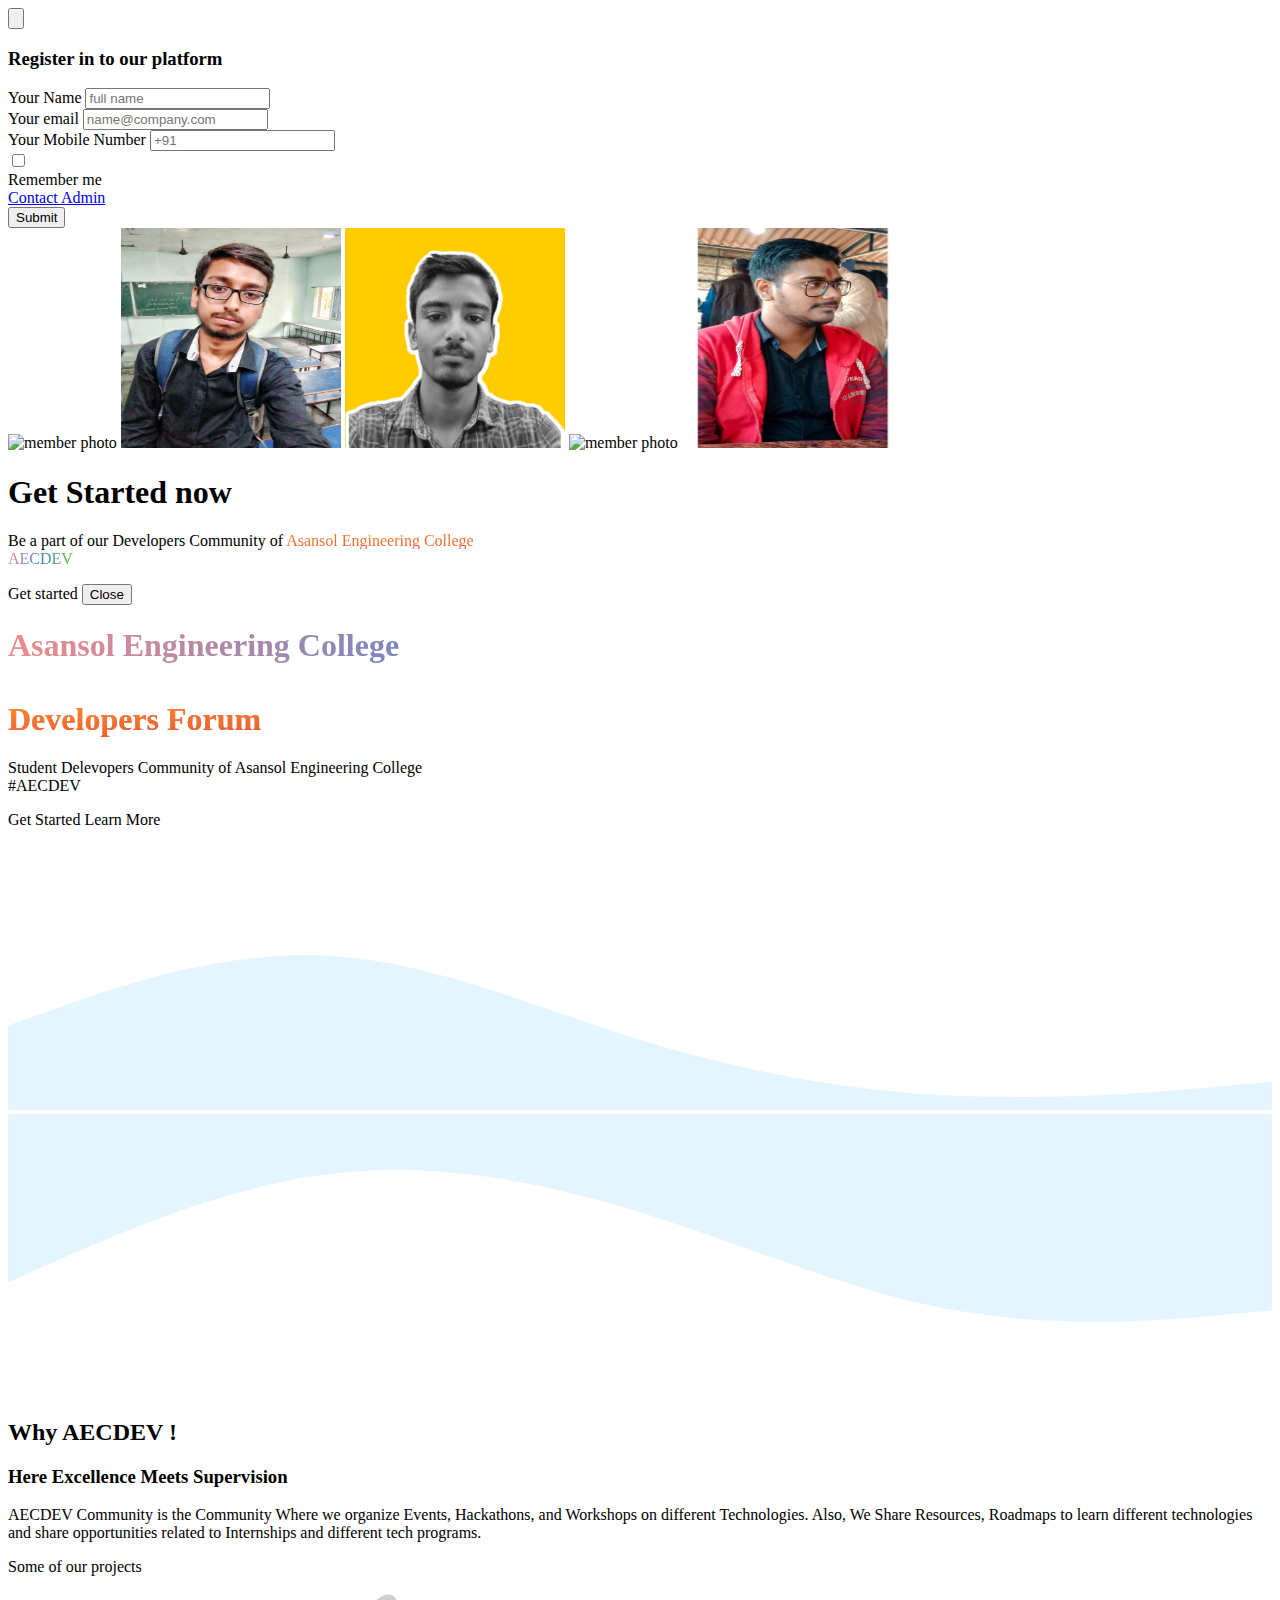
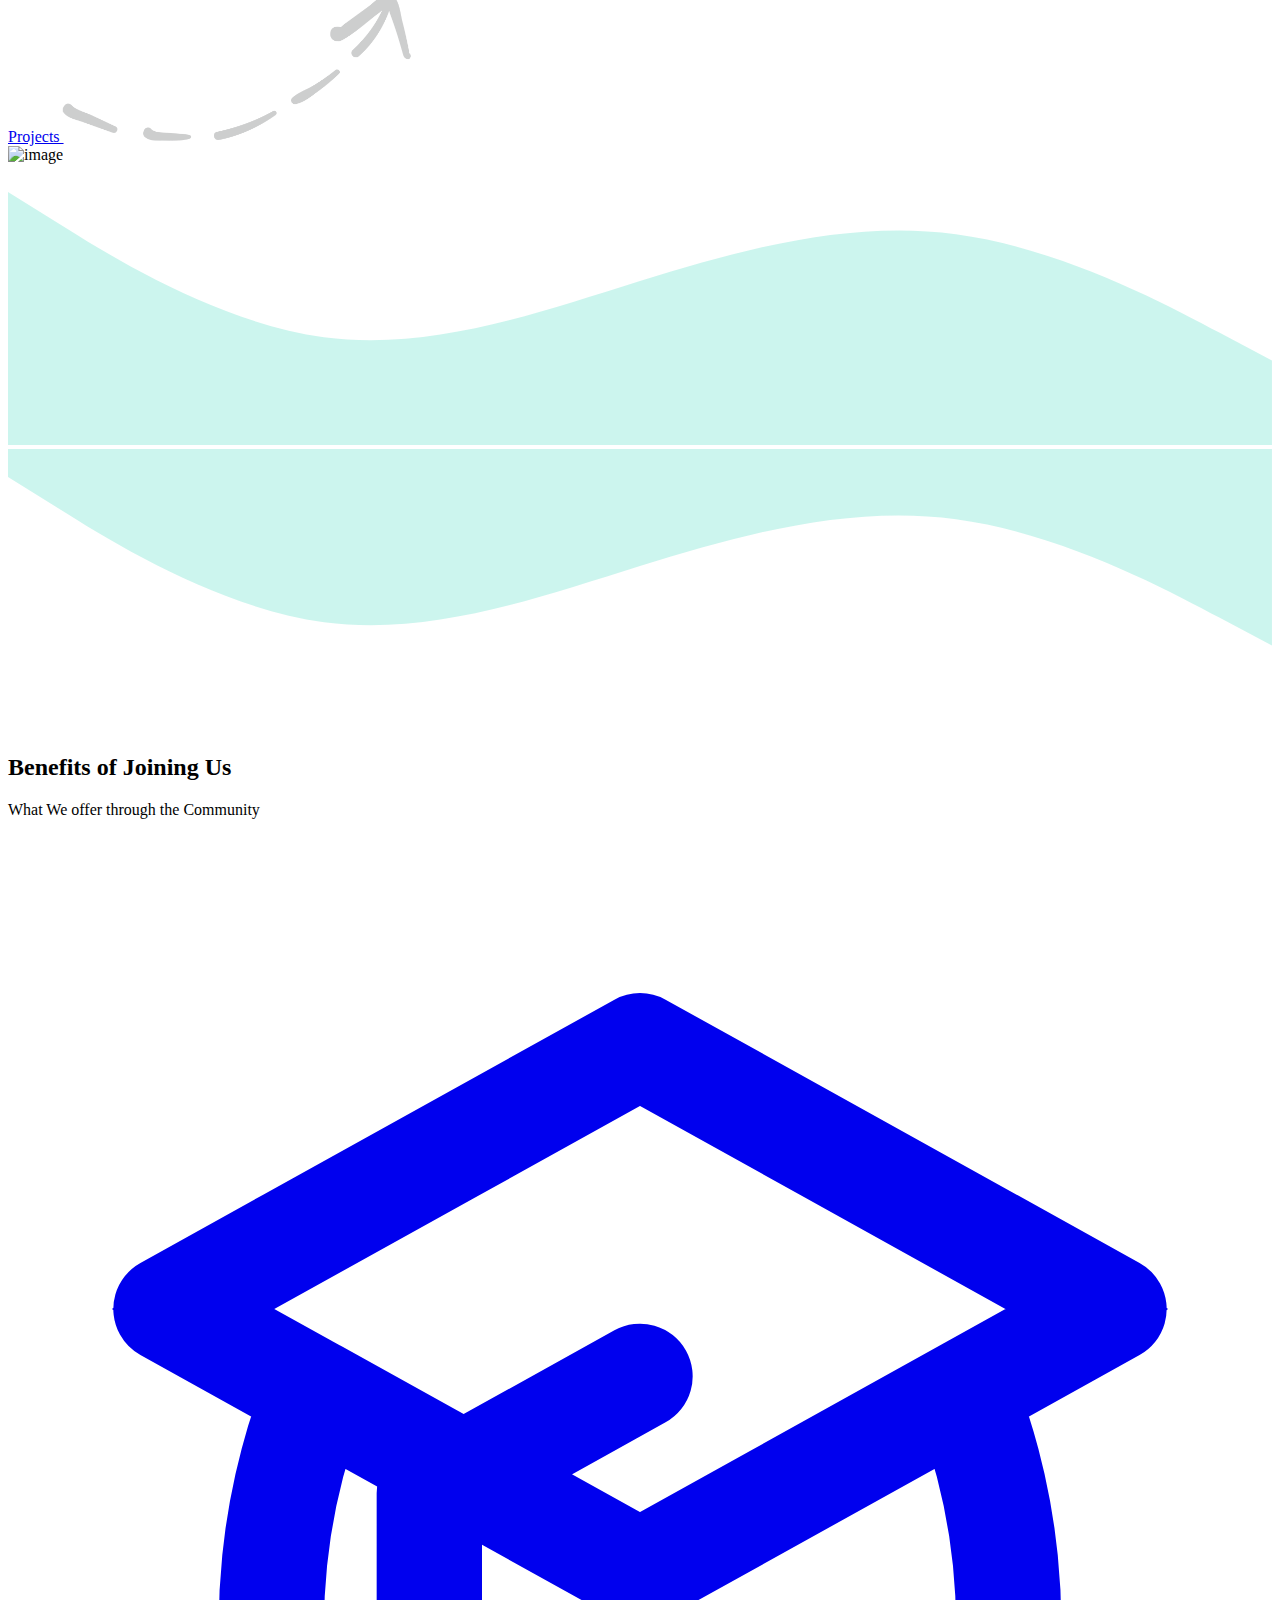
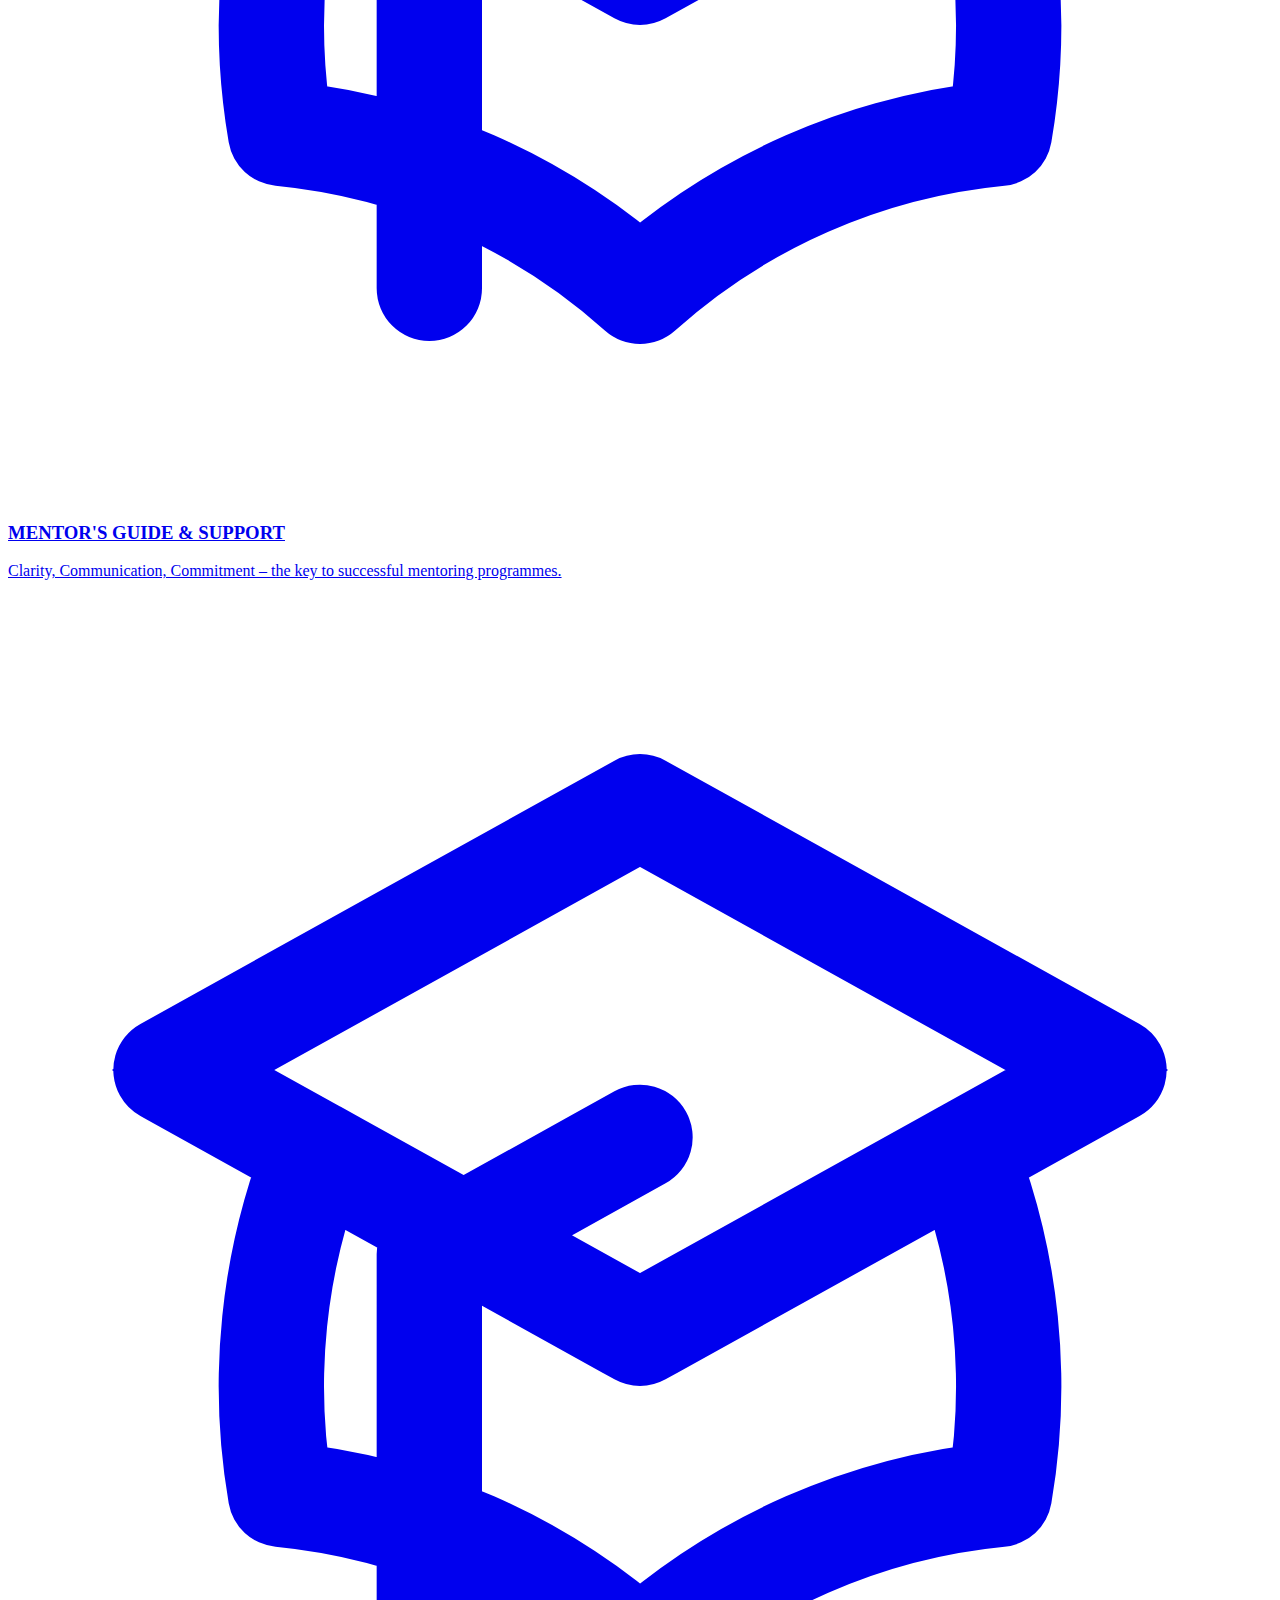
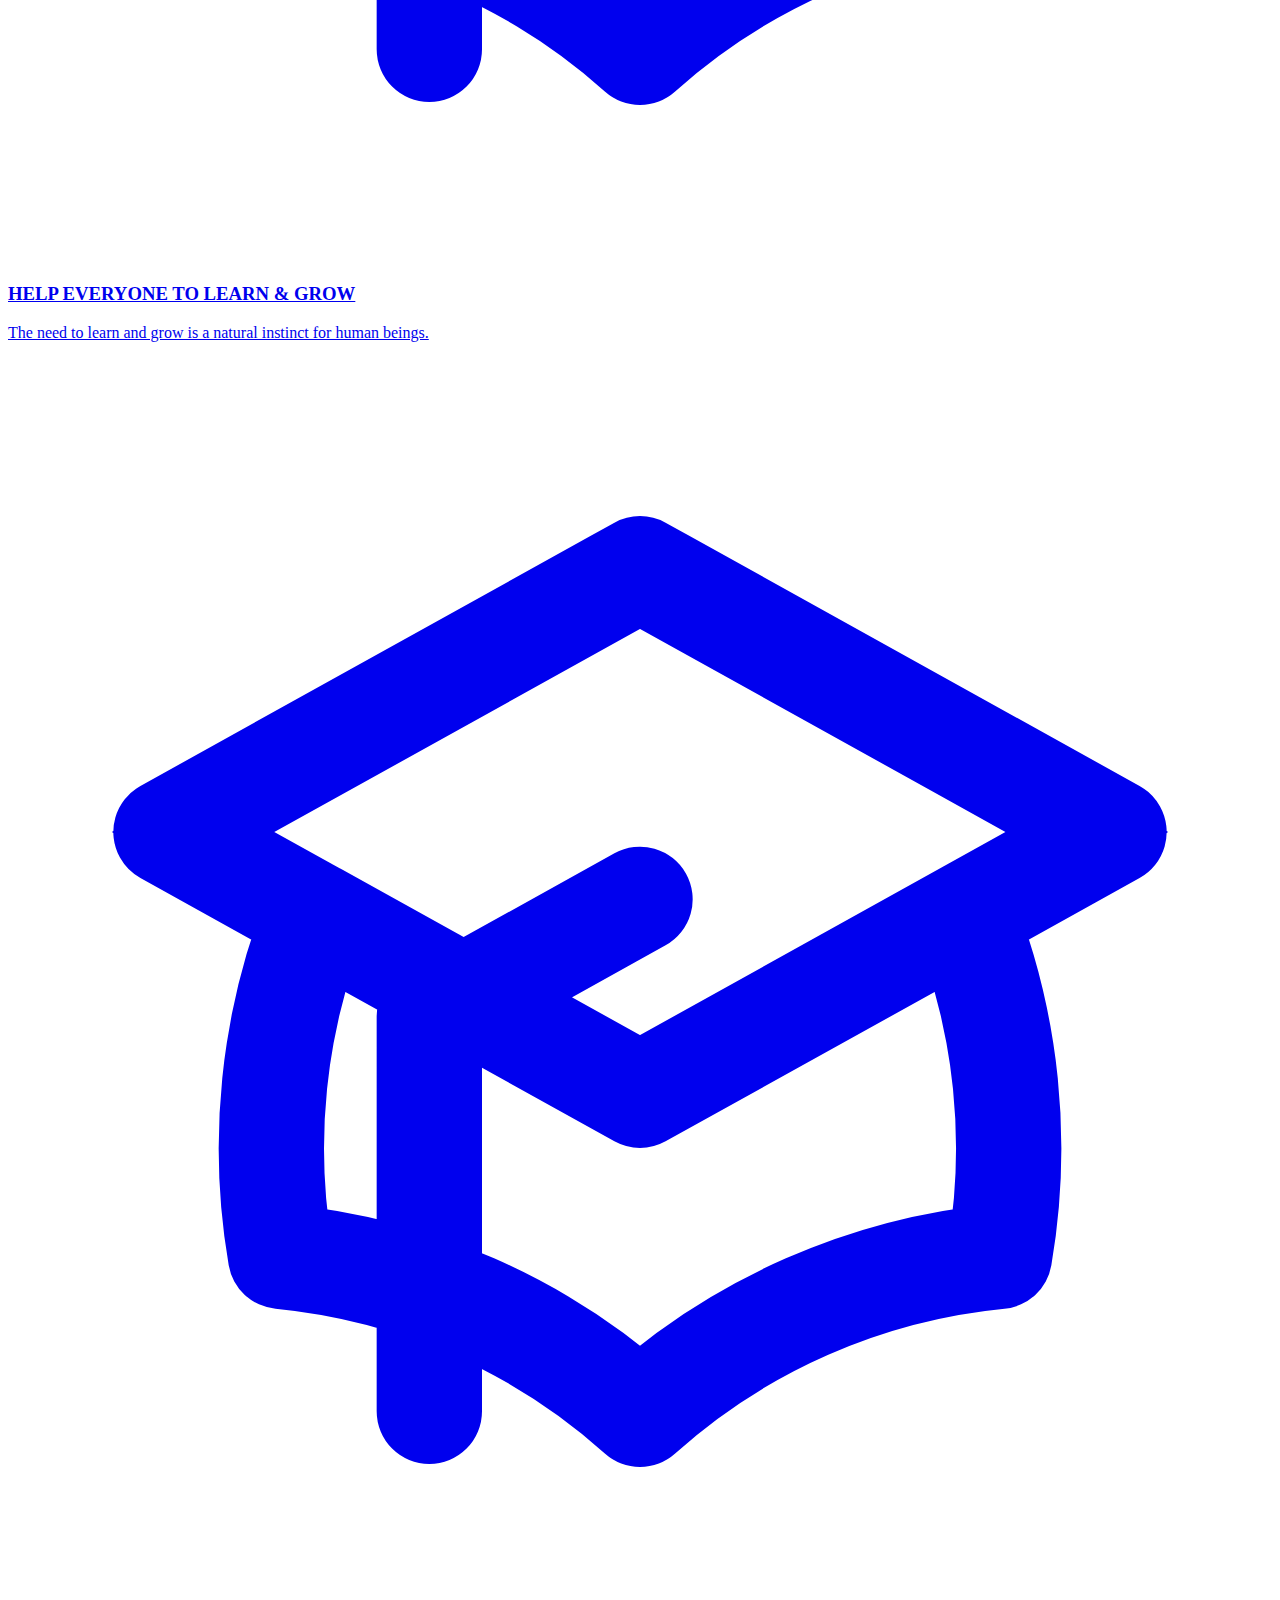
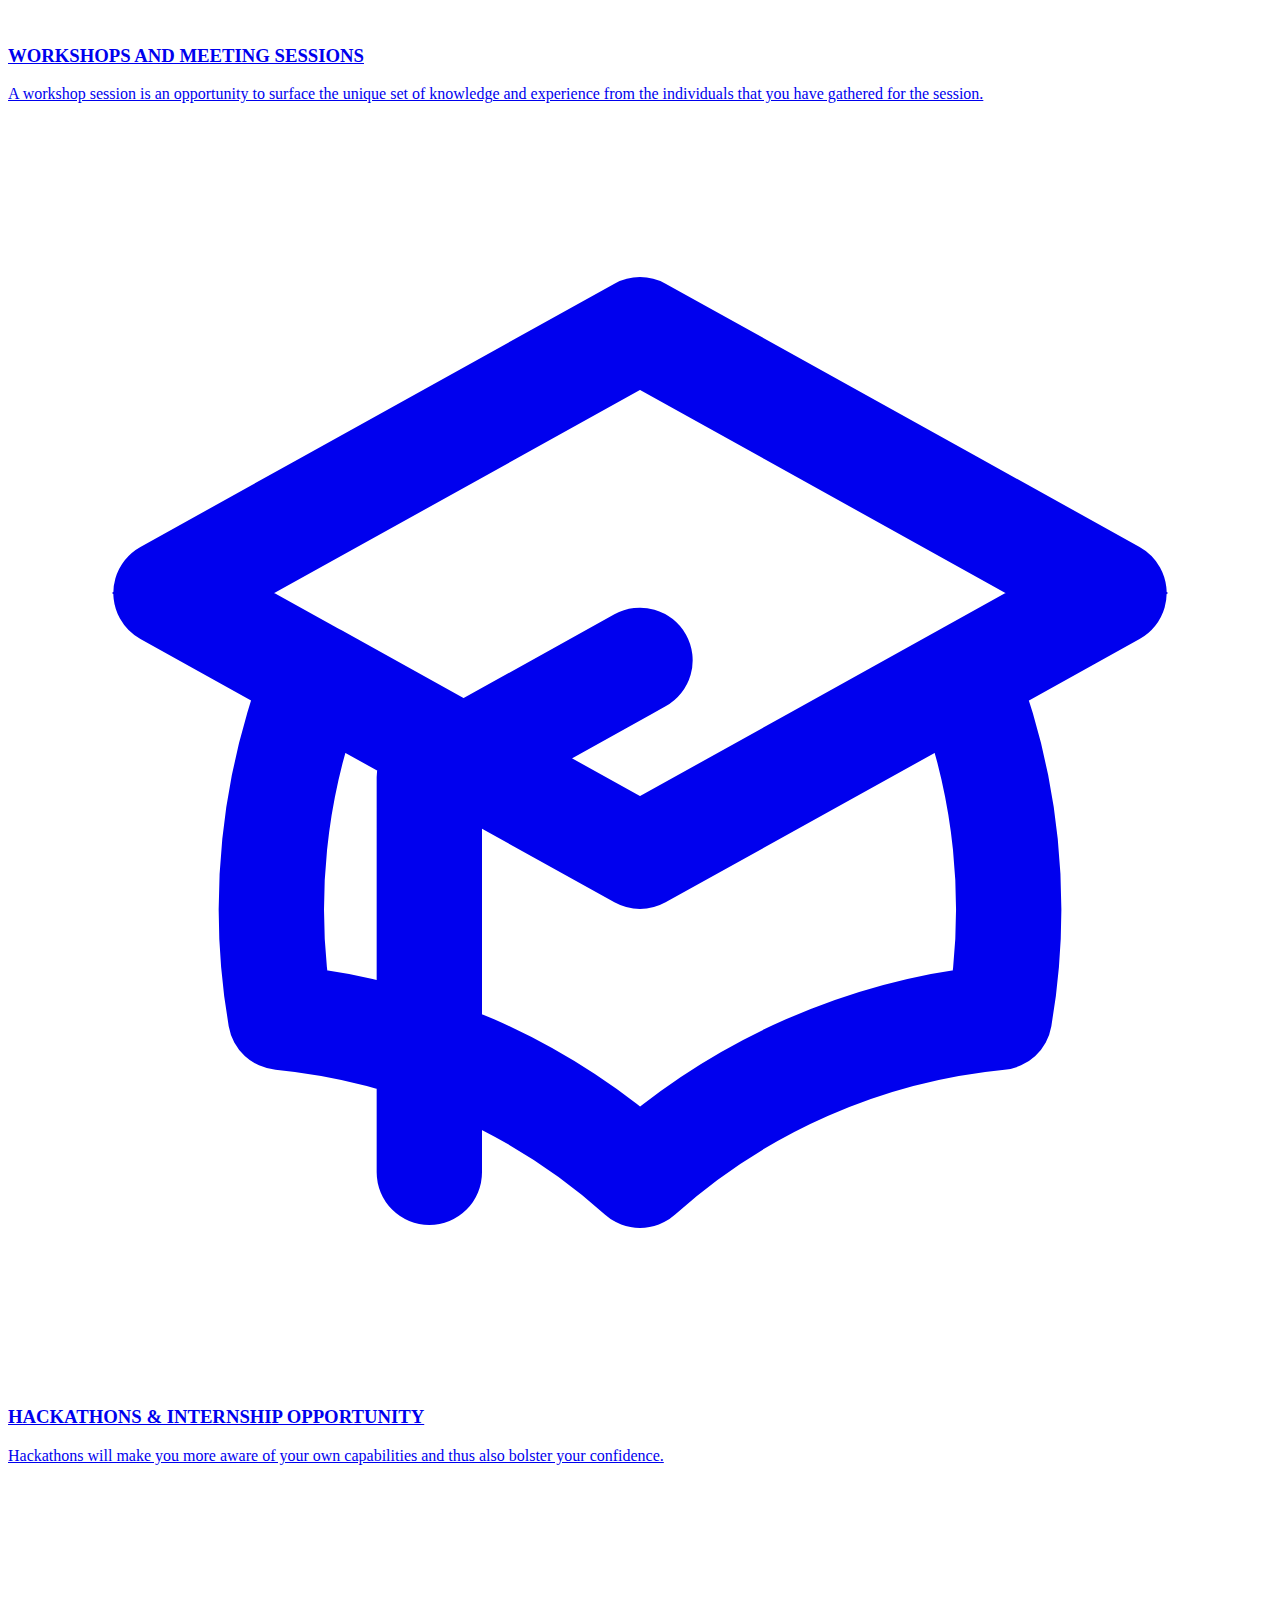
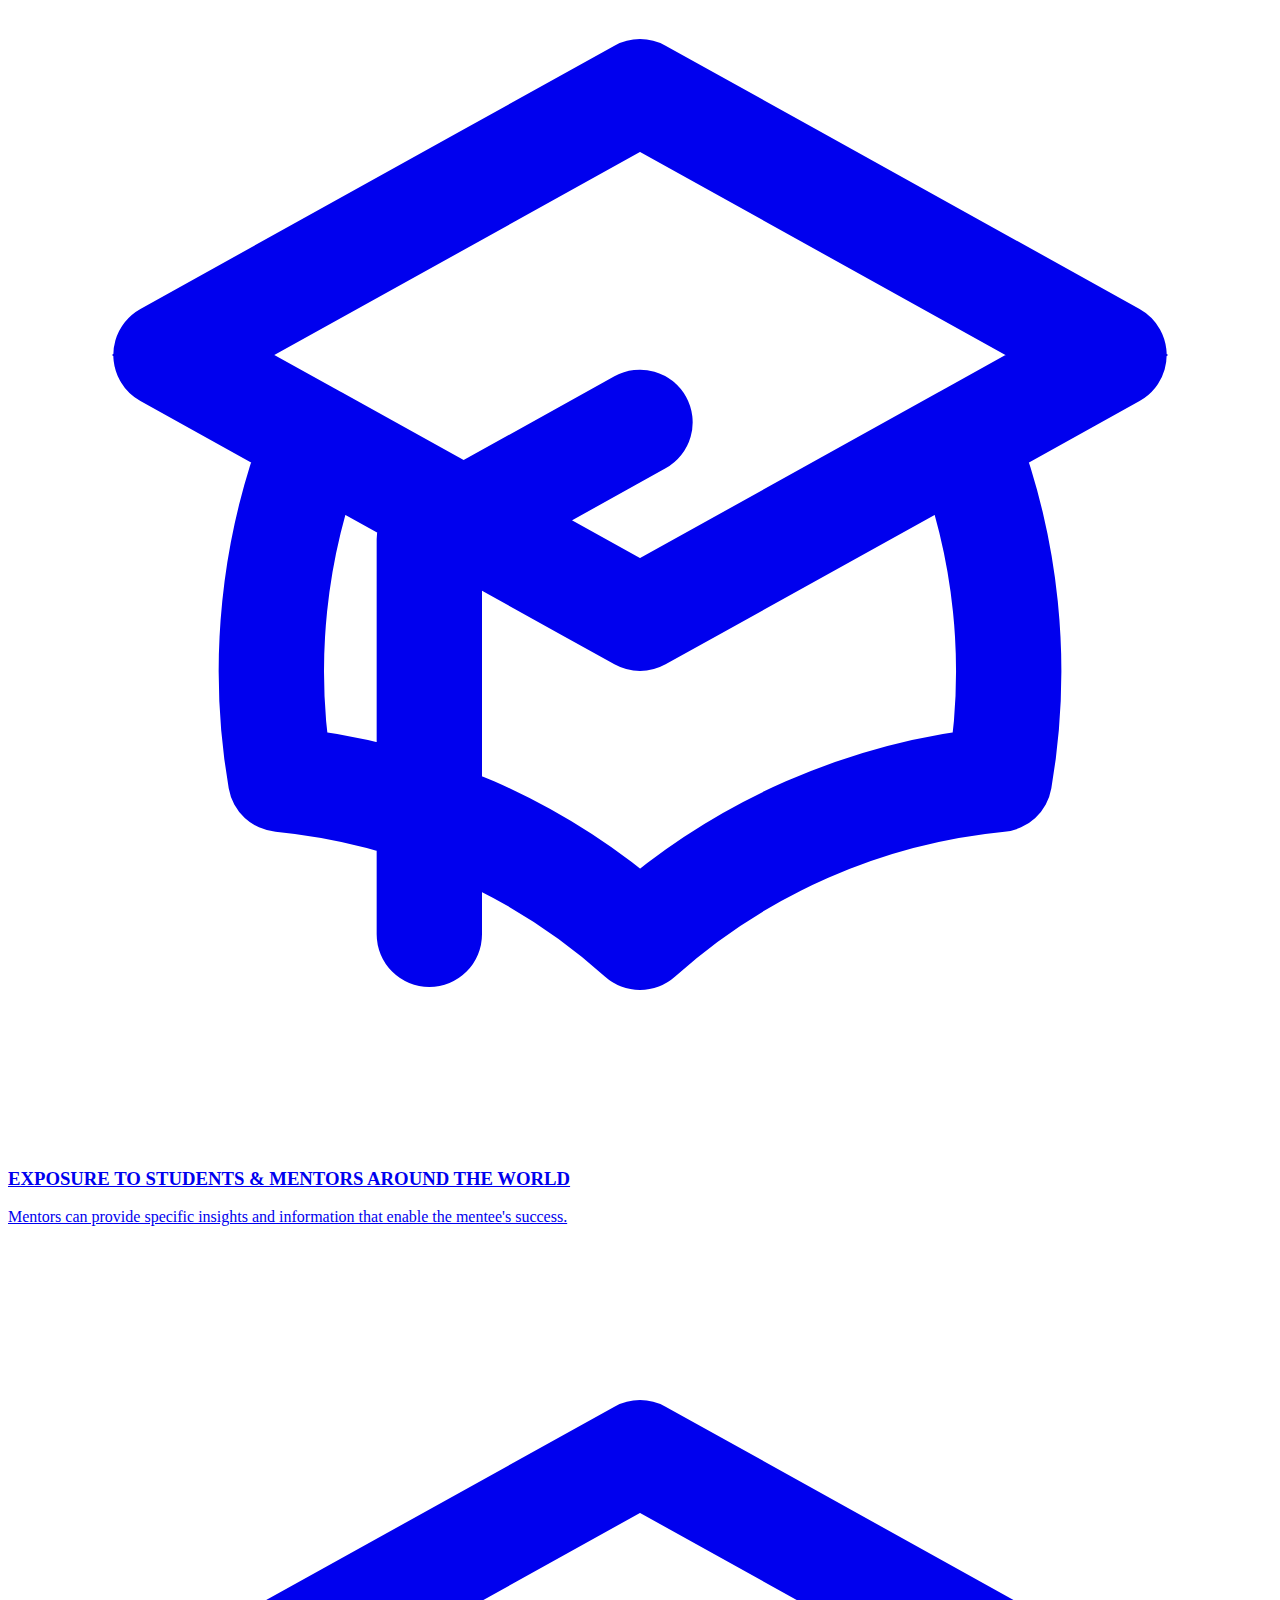
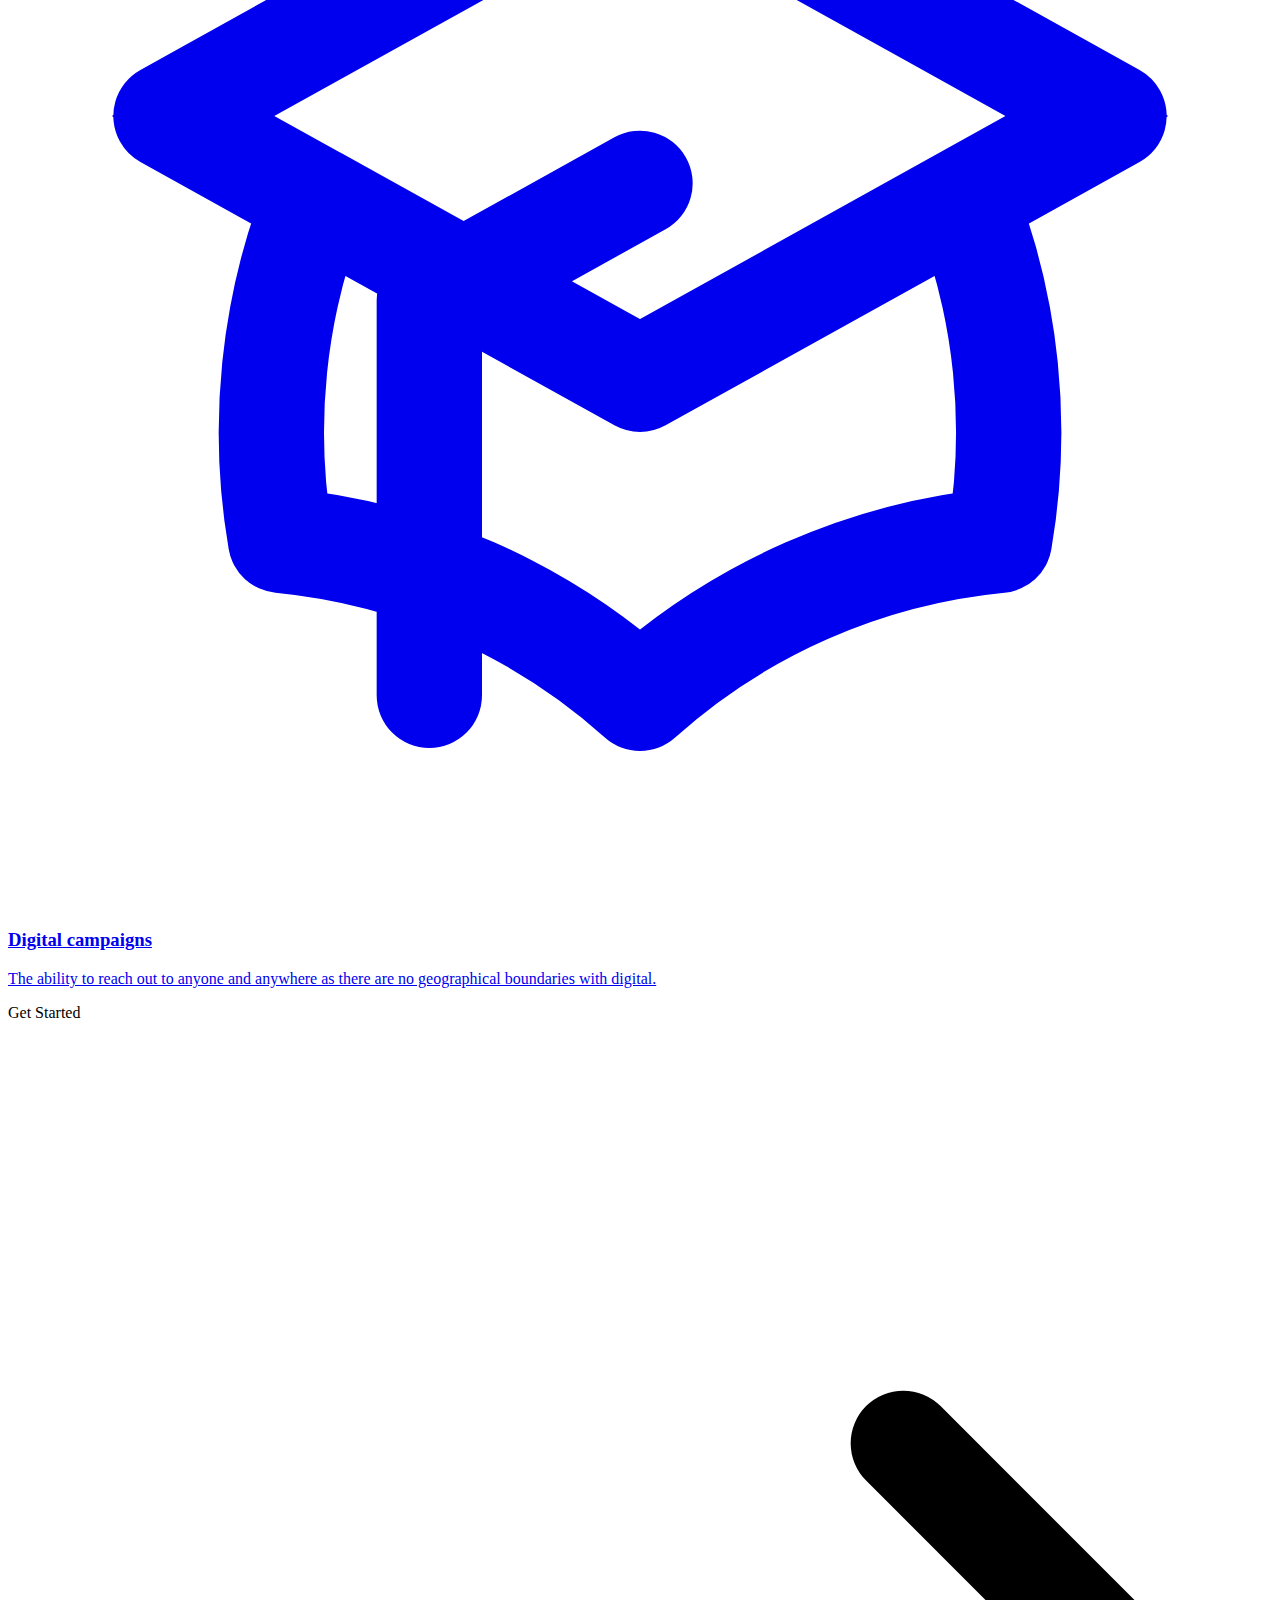
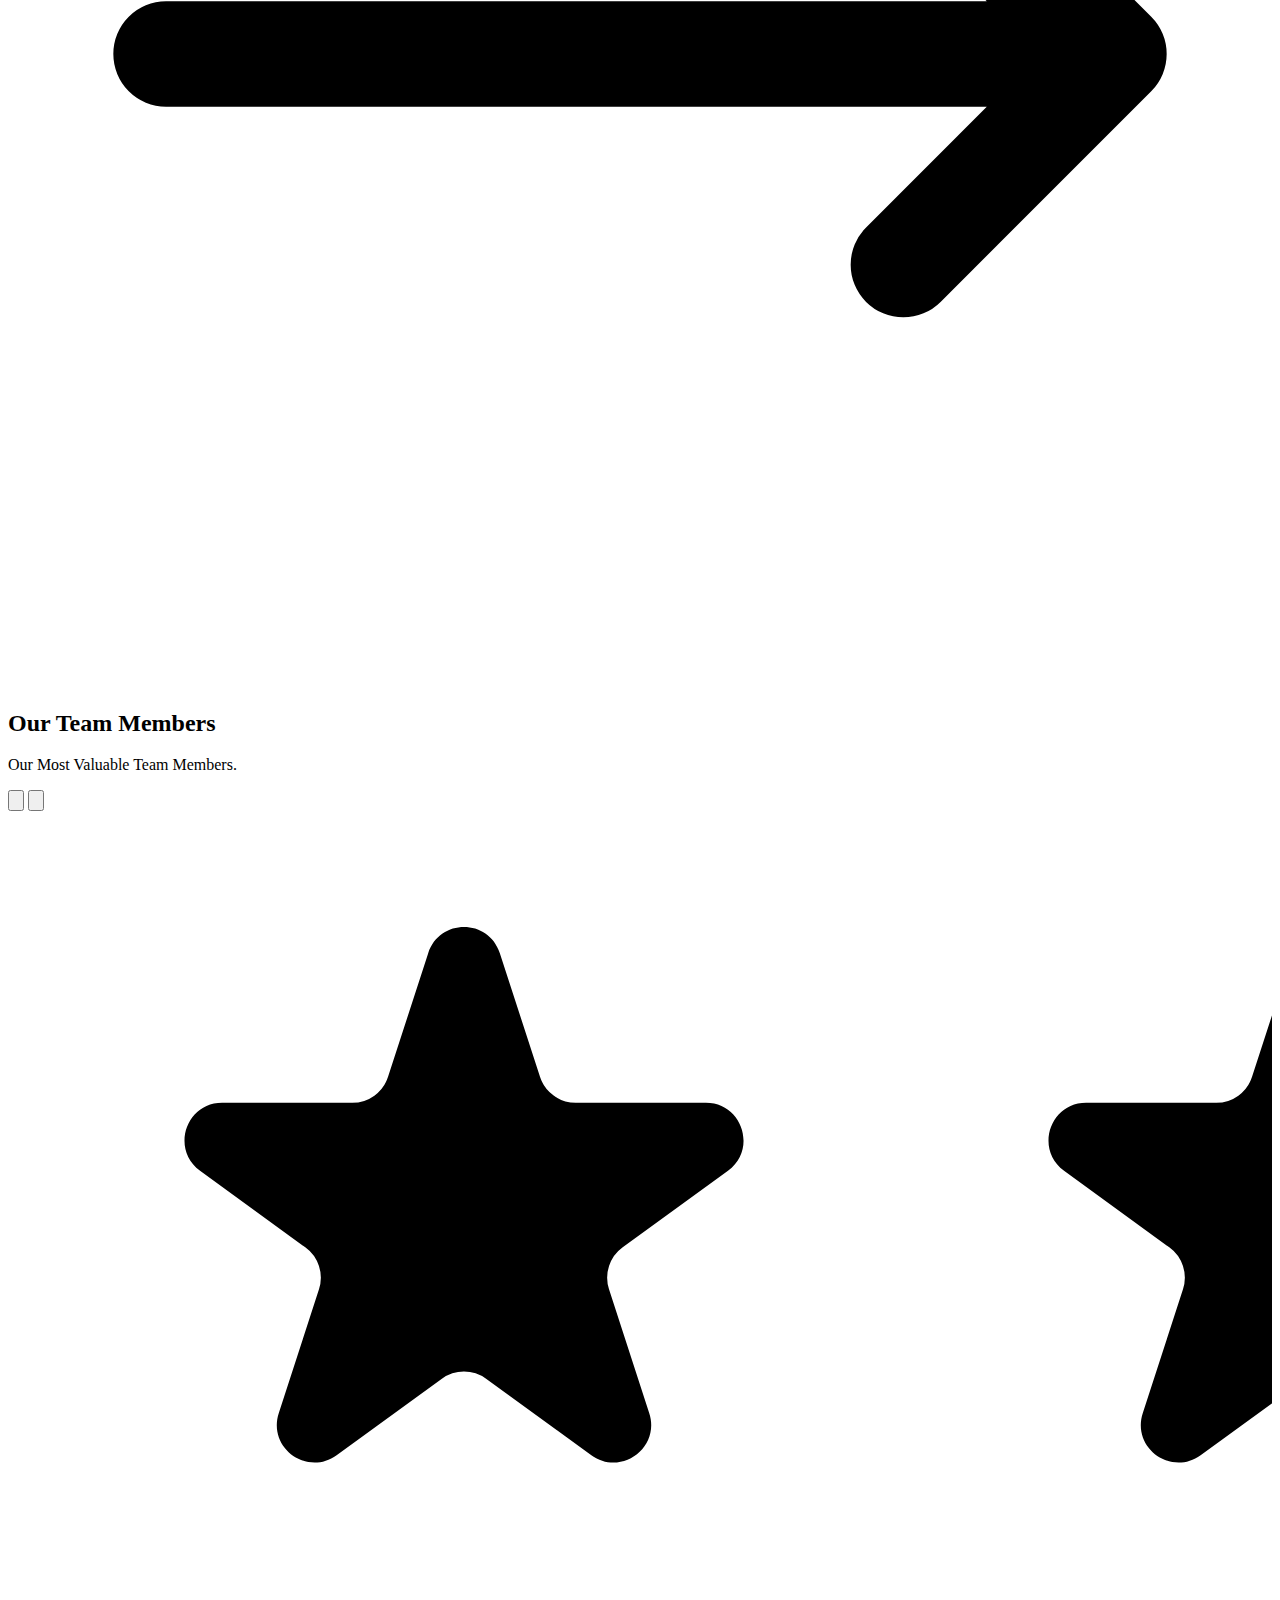
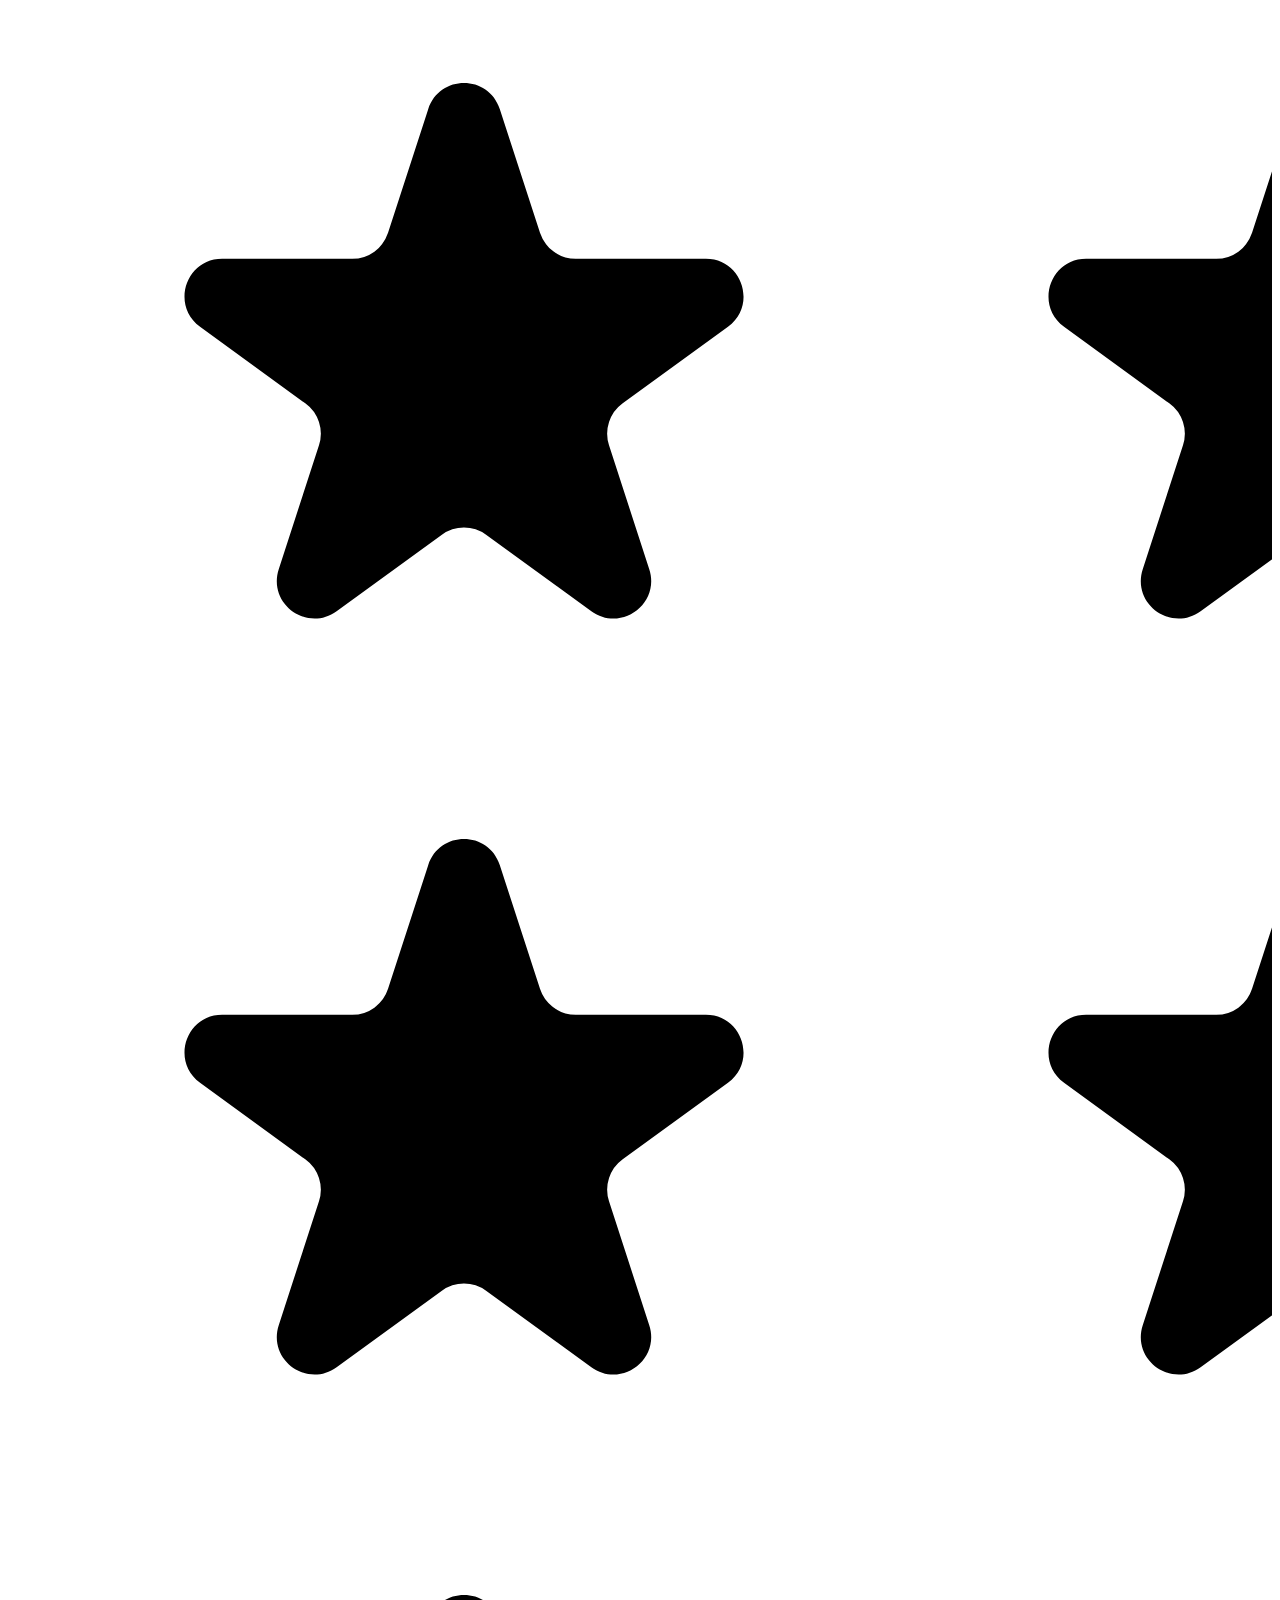
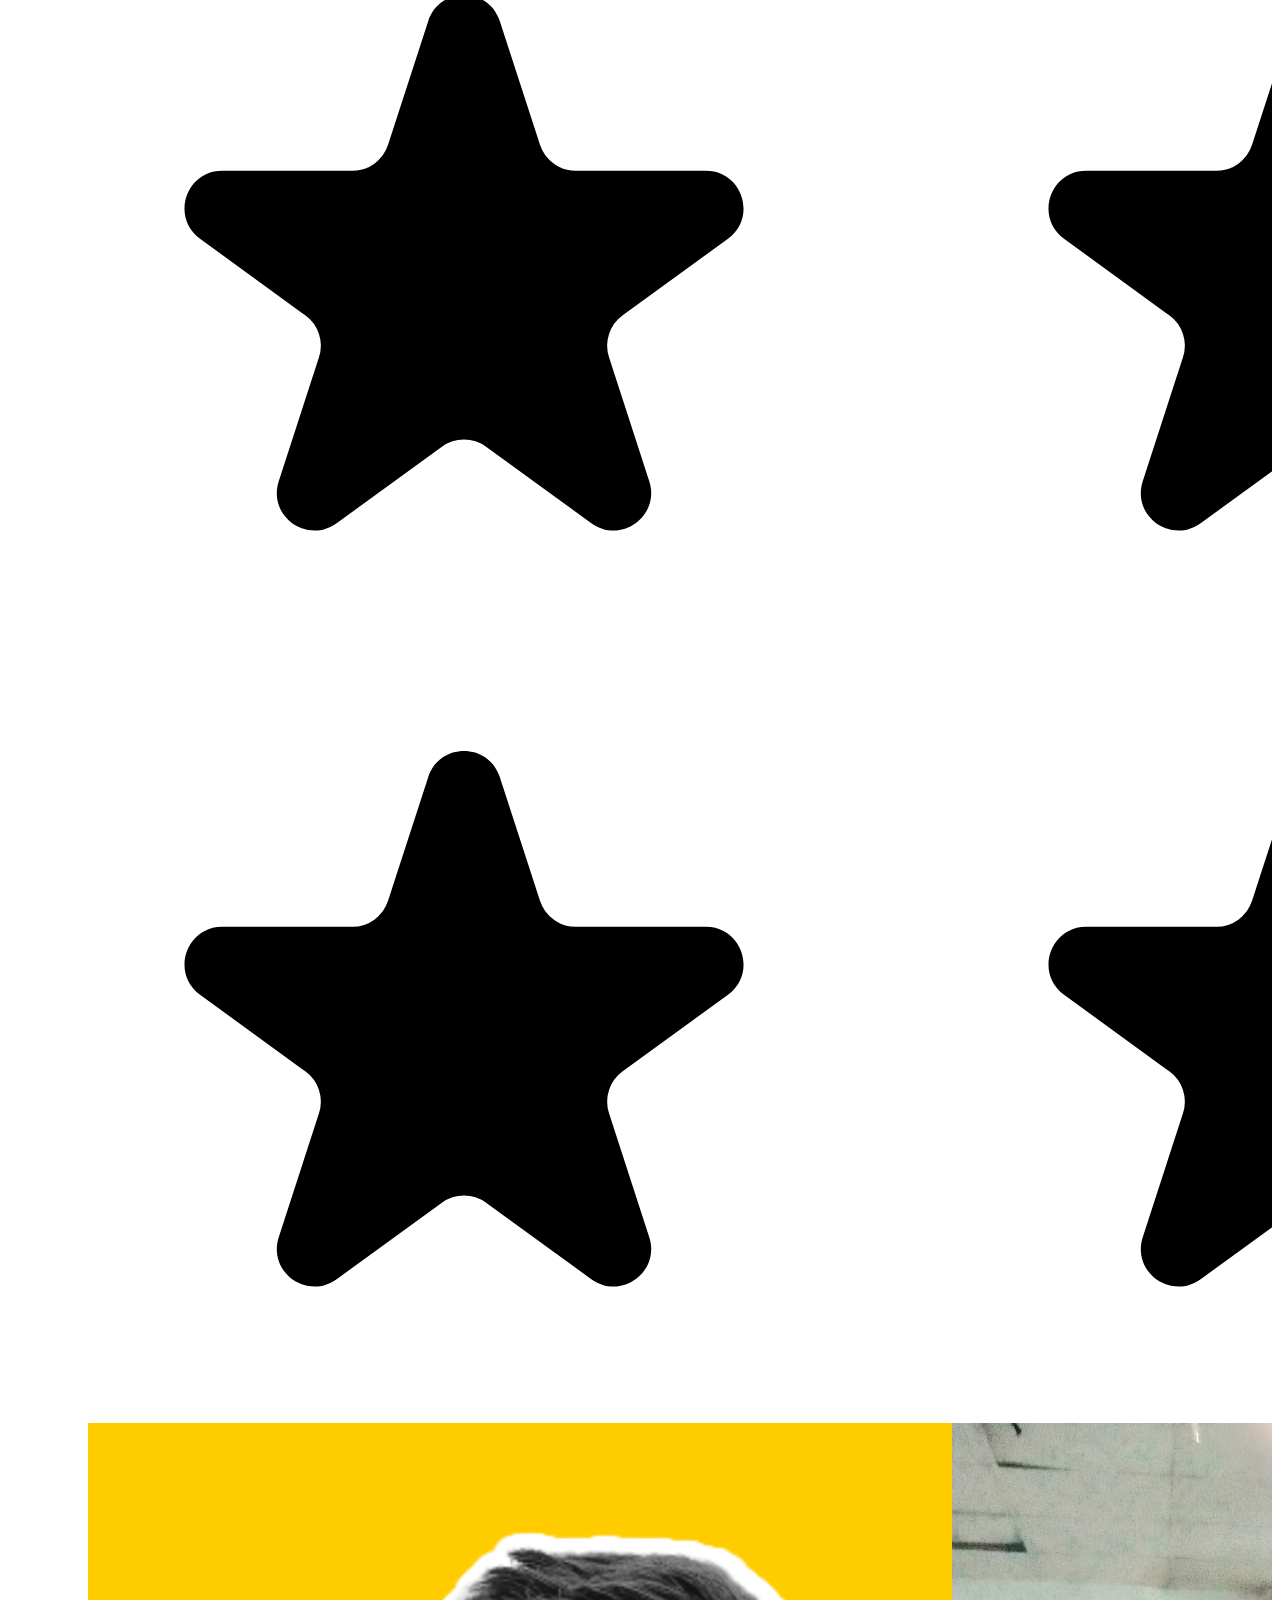
==== index.html @ b0f5748c "add some sprinkles" ====
<!doctype html>
<html>

<head>
  <meta charset="UTF-8">
  <meta name="viewport" content="width=device-width, initial-scale=1.0">
  <link href="https://cdn.jsdelivr.net/npm/daisyui@2.15.4/dist/full.css" rel="stylesheet" type="text/css" />
  <link rel="stylesheet" href="https://unpkg.com/flowbite@1.4.7/dist/flowbite.min.css" />
  <script src="https://cdn.tailwindcss.com"></script>
  <script src="https://unpkg.com/flowbite@1.4.7/dist/flowbite.js"></script>
  <script src="https://smtpjs.com/v3/smtp.js"></script>
  <link rel="stylesheet" href="./assets/css/style.css">
  <link rel="shortcut icon" href="data:image/svg+xml,<svg xmlns=%22http://www.w3.org/2000/svg%22 viewBox=%220 0 100 100%22><text y=%22.9em%22 font-size=%2285%22>⭐</text></svg>" type="image/x-icon">
  <title>AEC Developers Forum | AECDEV</title>
</head>

<body class="bg-stone-100">
  <!--Start of Tawk.to Script-->
<script type="text/javascript">
  var Tawk_API=Tawk_API||{}, Tawk_LoadStart=new Date();
  (function(){
  var s1=document.createElement("script"),s0=document.getElementsByTagName("script")[0];
  s1.async=true;
  s1.src='https://embed.tawk.to/62b0a179b0d10b6f3e784fa4/1g60vdh23';
  s1.charset='UTF-8';
  s1.setAttribute('crossorigin','*');
  s0.parentNode.insertBefore(s1,s0);
  })();
  </script>
  <!--End of Tawk.to Script-->

<!------------------- Registration Form -------------------->

  <div id="authentication-modal" tabindex="-1" aria-hidden="true"
    class="hidden overflow-y-auto overflow-x-hidden fixed top-0 right-0 left-0 z-50 w-full md:inset-0 h-modal md:h-full justify-center items-center">
    <div class="relative p-4 w-full max-w-md h-full md:h-auto">

      <div class="relative bg-white rounded-lg shadow dark:bg-gray-700">
        <button type="button"
          class="absolute top-3 right-2.5 text-gray-400 bg-transparent hover:bg-gray-200 hover:text-gray-900 rounded-lg text-sm p-1.5 ml-auto inline-flex items-center dark:hover:bg-gray-800 dark:hover:text-white"
          data-modal-toggle="authentication-modal">
          <svg class="w-5 h-5" fill="currentColor" viewBox="0 0 20 20" xmlns="http://www.w3.org/2000/svg">
            <path fill-rule="evenodd"
              d="M4.293 4.293a1 1 0 011.414 0L10 8.586l4.293-4.293a1 1 0 111.414 1.414L11.414 10l4.293 4.293a1 1 0 01-1.414 1.414L10 11.414l-4.293 4.293a1 1 0 01-1.414-1.414L8.586 10 4.293 5.707a1 1 0 010-1.414z"
              clip-rule="evenodd"></path>
          </svg>
        </button>
        <div class="py-6 px-6 lg:px-8">
          <h3 class="mb-4 text-xl font-medium text-gray-900 dark:text-white">Register in to our platform</h3>
          <form class="space-y-6" action="https://formspree.io/f/xqknokjl"
          method="POST">
            <div>
              <label for="name" name="AEC Developer Forum Registration Form 2022" ></label>
              <label for="name" class="block mb-2 text-sm font-medium text-gray-900 dark:text-gray-300">Your
                Name</label>
              <input type="text" name="Name" id="name"
                class="bg-gray-50 border border-gray-300 text-gray-900 text-sm rounded-lg focus:ring-blue-500 focus:border-blue-500 block w-full p-2.5 dark:bg-gray-600 dark:border-gray-500 dark:placeholder-gray-400 dark:text-white"
                placeholder="full name" required="">
            </div>
            <div>
              <label for="email" class="block mb-2 text-sm font-medium text-gray-900 dark:text-gray-300">Your
                email</label>
              <input type="email" name="Email" id="email"
                class="bg-gray-50 border border-gray-300 text-gray-900 text-sm rounded-lg focus:ring-blue-500 focus:border-blue-500 block w-full p-2.5 dark:bg-gray-600 dark:border-gray-500 dark:placeholder-gray-400 dark:text-white"
                placeholder="name@company.com" required="">
            </div>
            <div>
              <label for="mobile_number" class="block mb-2 text-sm font-medium text-gray-900 dark:text-gray-300">Your
                Mobile Number</label>
              <input type="number" name="Mobile Number" id="number" placeholder="+91 "
                class="bg-gray-50 border border-gray-300 text-gray-900 text-sm rounded-lg focus:ring-blue-500 focus:border-blue-500 block w-full p-2.5 dark:bg-gray-600 dark:border-gray-500 dark:placeholder-gray-400 dark:text-white"
                required="">
            </div>
            <div class="flex justify-between">
              <div class="flex items-start">
                <div class="flex items-center h-5">
                  <input id="remember" type="checkbox" value=""
                    class="w-4 h-4 bg-gray-50 rounded border border-gray-300 focus:ring-3 focus:ring-blue-300 dark:bg-gray-600 dark:border-gray-500 dark:focus:ring-blue-600 dark:ring-offset-gray-800"
                    required="">
                </div>
                <label for="remember" class="ml-2 text-sm font-medium text-gray-900 dark:text-gray-300">Remember
                  me</label>
              </div>
              <a href="mailto:sanketbanerjee.2004@gmail.com" class="text-sm text-blue-700 hover:underline dark:text-blue-500">Contact Admin</a>
            </div>
            <button type="submit"
              class="w-full text-white bg-blue-700 hover:bg-blue-800 focus:ring-4 focus:outline-none focus:ring-blue-300 font-medium rounded-lg text-sm px-5 py-2.5 text-center dark:bg-blue-600 dark:hover:bg-blue-700 dark:focus:ring-blue-800">Submit
              </button>
          </form>
        </div>
      </div>
    </div>
  </div>

<!--------------------- Team members modal ------------------------------------------->

  <div class="hidden overflow-x-hidden overflow-y-auto fixed inset-0 z-50 outline-none focus:outline-none justify-center items-center" id="modal-id">
    <div class="relative w-auto my-6 mx-auto max-w-3xl">
      <!--content-->
      <div class="border-0 rounded-lg shadow-lg relative flex flex-col w-full bg-white outline-none focus:outline-none">
        <div class="relative bg-white rounded-lg shadow dark:bg-gray-700">
        <!--body-->
        <div class="py-16 bg-white rounded-3xl">
          <div class="container m-auto px-6 space-y-8 text-gray-500 md:px-12 lg:px-20">
              <div class="flex items-center justify-center -space-x-2">
                  <img loading="lazy" width="220" height="220" src="https://media-exp1.licdn.com/dms/image/C5603AQE7SB8xEcj_Xw/profile-displayphoto-shrink_800_800/0/1645427537931?e=1661385600&v=beta&t=tOduCkg4xTsQSkbG126vVygFNmLeMrtTWPRpLgZ_h08" alt="member photo" class="w-8 h-8 object-cover rounded-full">
                  <img loading="lazy" width="220" height="220" src="./assets/images/abhijit.jpeg" alt="member photo" class="w-12 h-12 object-cover rounded-full">
                  <img loading="lazy" width="220" height="220" src="./assets/images/sanket.png" alt="member photo" class="z-10 w-16 h-16 object-cover rounded-full">
                  <img loading="lazy" width="220" height="220" src="https://media-exp1.licdn.com/dms/image/C4E03AQFDRTdTaL5WcA/profile-displayphoto-shrink_800_800/0/1642345314334?e=1661385600&v=beta&t=l9CvmbhJQ_hGmcn46Kg3yr_EemLtBY1o7h-yWlAO38Q" alt="member photo" class="relative w-12 h-12 object-cover rounded-full">
                  <img loading="lazy" width="220" height="220" src="./assets/images/sahil.jpeg" alt="member photo" class="w-8 h-8 object-cover rounded-full">
              </div>
              <div class="m-auto space-y-6 md:w-8/12 lg:w-7/12">
                  <h1 class="text-4xl text-gray-700 font-bold text-center md:text-5xl">Get Started now</h1>
                  <p class="text-xl text-center">Be a part of our  Developers Community of <span id="hero_name">Asansol Engineering College</span><br><span class="shimmer">AECDEV</span></p>
                  <div class="flex flex-wrap justify-center gap-6">
                      <a type="button" onclick="toggleModal('modal-id')" data-modal-toggle="authentication-modal" title="Get started" class="block w-full py-3 px-6 text-center text-white rounded-full transition bg-blue-500 hover:bg-blue-300 active:bg-blue-100 focus:bg-blue-100 sm:w-max">
                          <span class="text-white ">
                              Get started
                          </span>
                      </a>
                      <button class="block w-full py-3 px-6 text-center text-white rounded-full transition bg-red-500 hover:bg-red-300 active:bg-red-100 focus:bg-blue-100 sm:w-max" type="button" onclick="toggleModal('modal-id')">
                        Close
                      </button>
                  </div>
              </div>
          </div>
      </div> 
        <!--footer-->

      </div>
      </div>
    </div>
  </div>
  <div class="hidden opacity-25 fixed inset-0 z-40 bg-black" id="modal-id-backdrop"></div>
  <script type="text/javascript">
    function toggleModal(modalID){
      document.getElementById(modalID).classList.toggle("hidden");
      document.getElementById(modalID + "-backdrop").classList.toggle("hidden");
      document.getElementById(modalID).classList.toggle("flex");
      document.getElementById(modalID + "-backdrop").classList.toggle("flex");
    }
  </script>
  

<!--------------------------Hero Section----------------------------->
<!-- <svg xmlns="http://www.w3.org/2000/svg" viewBox="0 0 1440 320"><path fill="#5000ca" fill-opacity="0.1" d="M0,192L60,165.3C120,139,240,85,360,69.3C480,53,600,75,720,112C840,149,960,203,1080,224C1200,245,1320,235,1380,229.3L1440,224L1440,0L1380,0C1320,0,1200,0,1080,0C960,0,840,0,720,0C600,0,480,0,360,0C240,0,120,0,60,0L0,0Z"></path></svg> -->
  <section class="text-white bg-stone-100">
    <div class="max-w-screen-xl px-4 py-24 mx-auto lg:h-screen lg:items-center lg:flex">
      <div class="max-w-3xl mx-auto text-center" >
        <h1
          class="text-3xl font-extrabold text-transparent sm:text-6xl bg-clip-text  shimmer">
          Asansol Engineering College
          <br>
          <br>
          <span id="hero_name" class="sm:block text-2xl sm:text-5xl">
            Developers Forum
          </span>
        </h1>

        <p class="max-w-xl mx-auto mt-4 sm:leading-relaxed sm:text-xl text-purple-900 font-bold ">
          Student Delevopers Community of Asansol Engineering College<br>#AECDEV
        </p>

        <div class="flex flex-wrap justify-center gap-4 mt-8">
          <a class="block w-full px-12 py-3 text-sm font-medium text-white bg-blue-600 border border-blue-600 rounded sm:w-auto active:text-opacity-75 hover:bg-transparent hover:text-gray-600 focus:outline-none focus:ring"
            type="button" data-modal-toggle="authentication-modal">
            Get Started
          </a>

          <a class="block w-full px-12 py-3 text-sm font-medium text-gray-600 border border-blue-600 rounded sm:w-auto hover:bg-blue-600 hover:text-white active:bg-blue-500 focus:outline-none focus:ring"
          type="button" onclick="toggleModal('modal-id')">
            Learn More
          </a>
        </div>
      </div>
    </div><svg xmlns="http://www.w3.org/2000/svg" viewBox="0 0 1440 320"><path fill="#0099ff" fill-opacity="0.1" d="M0,224L60,202.7C120,181,240,139,360,144C480,149,600,203,720,240C840,277,960,299,1080,304C1200,309,1320,299,1380,293.3L1440,288L1440,320L1380,320C1320,320,1200,320,1080,320C960,320,840,320,720,320C600,320,480,320,360,320C240,320,120,320,60,320L0,320Z"></path></svg>
  </section>
  
  
  


                              
  <svg xmlns="http://www.w3.org/2000/svg" viewBox="0 0 1440 320"><path fill="#0099ff" fill-opacity="0.1" d="M0,192L60,165.3C120,139,240,85,360,69.3C480,53,600,75,720,112C840,149,960,203,1080,224C1200,245,1320,235,1380,229.3L1440,224L1440,0L1380,0C1320,0,1200,0,1080,0C960,0,840,0,720,0C600,0,480,0,360,0C240,0,120,0,60,0L0,0Z"></path></svg>
<div class="py-16 bg-stone-100" id="about">  
  <div class="container m-auto px-6 text-gray-600 md:px-12 xl:px-6">
      <div class="space-y-6 md:space-y-0 md:flex md:gap-6 lg:items-center lg:gap-12">
        <div class="space-y-6 md:7/12 lg:w-6/12">
          <h2 class="text-2xl text-blue-900 font-bold md:text-5xl">Why AECDEV !</h2>
          <h3 class="text-2xl text-purple-300 font-bold md:text-3xl">Here Excellence Meets Supervision</h3>
          <div class="space-y-4">
            <p class="text-gray-600">AECDEV Community is the Community Where we organize Events, Hackathons, and Workshops on different Technologies. Also, We Share Resources, Roadmaps to learn different technologies and share opportunities related to Internships and different tech programs.</p>
            <p class="mt-4 text-gray-600"> Some of our projects</p>
           
          </div>
          <a href="./assets/pages/projects/index.html" class="block w-full py-3 px-6 text-center rounded-full transition bg-blue-200 hover:bg-blue-100 active:bg-blue-300 focus:bg-blue-100 sm:w-max">
            <span class="block text-blue-900 font-semibold text-sm">
                Projects
            </span>
          </a>
          <img style="height: 150px;transform: rotate(181deg);opacity: 20%;" src="./assets/images/arrow.png" alt="">
        </div>
        <div class="md:5/12 lg:w-6/12">
          <img src="https://mambaui.com/assets/svg/monsters.svg" alt="image" loading="lazy" width="" height="">
        </div>
      </div>
  </div>
</div>
<svg xmlns="http://www.w3.org/2000/svg" viewBox="0 0 1440 320"><path fill="#00cba9" fill-opacity="0.2" d="M0,32L60,69.3C120,107,240,181,360,197.3C480,213,600,171,720,133.3C840,96,960,64,1080,80C1200,96,1320,160,1380,192L1440,224L1440,320L1380,320C1320,320,1200,320,1080,320C960,320,840,320,720,320C600,320,480,320,360,320C240,320,120,320,60,320L0,320Z"></path></svg>



<!----------------------------- Contents ------------------------------>

<svg xmlns="http://www.w3.org/2000/svg" viewBox="0 0 1440 320"><path fill="#00cba9" fill-opacity="0.2" d="M0,32L60,69.3C120,107,240,181,360,197.3C480,213,600,171,720,133.3C840,96,960,64,1080,80C1200,96,1320,160,1380,192L1440,224L1440,0L1380,0C1320,0,1200,0,1080,0C960,0,840,0,720,0C600,0,480,0,360,0C240,0,120,0,60,0L0,0Z"></path></svg>
<section class="text-white bg-stone-100 to-black" id="benifits">
    <div class="max-w-screen-xl px-4 py-16 mx-auto sm:px-6 lg:px-8">
      <div class="max-w-lg mx-auto text-center">
        <h2 class="text-3xl text-blue-900 font-bold sm:text-4xl">Benefits of Joining Us</h2>

        <p class="mt-4 text-gray-800">
          What We offer through the Community
        </p>
      </div>

      <div class="grid grid-cols-1 gap-8 mt-8 md:grid-cols-2 lg:grid-cols-3">
        <a class="block p-8 transition border-4 border-sky-100 shadow-xl rounded-xl hover:shadow-pink-500/10 hover:border-pink-500/10"
          href="#">
          <svg xmlns="http://www.w3.org/2000/svg" class="w-10 h-10 text-pink-500" fill="none" viewBox="0 0 24 24"
            stroke="currentColor">
            <path d="M12 14l9-5-9-5-9 5 9 5z" />
            <path
              d="M12 14l6.16-3.422a12.083 12.083 0 01.665 6.479A11.952 11.952 0 0012 20.055a11.952 11.952 0 00-6.824-2.998 12.078 12.078 0 01.665-6.479L12 14z" />
            <path stroke-linecap="round" stroke-linejoin="round" stroke-width="2"
              d="M12 14l9-5-9-5-9 5 9 5zm0 0l6.16-3.422a12.083 12.083 0 01.665 6.479A11.952 11.952 0 0012 20.055a11.952 11.952 0 00-6.824-2.998 12.078 12.078 0 01.665-6.479L12 14zm-4 6v-7.5l4-2.222" />
          </svg>

          <h3 class="mt-4 text-xl font-bold text-purple-900"> MENTOR'S GUIDE & SUPPORT</h3>

          <p class="mt-1 text-sm text-gray-700">
            Clarity, Communication, Commitment – the key to successful mentoring programmes.
          </p>
        </a>

        <a class="block p-8 transition border-4 border-sky-100 shadow-xl rounded-xl hover:shadow-pink-500/10 hover:border-pink-500/10"
          href="#">
          <svg xmlns="http://www.w3.org/2000/svg" class="w-10 h-10 text-pink-500" fill="none" viewBox="0 0 24 24"
            stroke="currentColor">
            <path d="M12 14l9-5-9-5-9 5 9 5z" />
            <path
              d="M12 14l6.16-3.422a12.083 12.083 0 01.665 6.479A11.952 11.952 0 0012 20.055a11.952 11.952 0 00-6.824-2.998 12.078 12.078 0 01.665-6.479L12 14z" />
            <path stroke-linecap="round" stroke-linejoin="round" stroke-width="2"
              d="M12 14l9-5-9-5-9 5 9 5zm0 0l6.16-3.422a12.083 12.083 0 01.665 6.479A11.952 11.952 0 0012 20.055a11.952 11.952 0 00-6.824-2.998 12.078 12.078 0 01.665-6.479L12 14zm-4 6v-7.5l4-2.222" />
          </svg>

          <h3 class="mt-4 text-xl font-bold text-purple-900"> HELP EVERYONE TO LEARN & GROW</h3>

          <p class="mt-1 text-sm text-gray-700">
            The need to learn and grow is a natural instinct for human beings. 
          </p>
        </a>

        <a class="block p-8 transition border-4 border-sky-100 shadow-xl rounded-xl hover:shadow-pink-500/10 hover:border-pink-500/10"
          href="#">
          <svg xmlns="http://www.w3.org/2000/svg" class="w-10 h-10 text-pink-500" fill="none" viewBox="0 0 24 24"
            stroke="currentColor">
            <path d="M12 14l9-5-9-5-9 5 9 5z" />
            <path
              d="M12 14l6.16-3.422a12.083 12.083 0 01.665 6.479A11.952 11.952 0 0012 20.055a11.952 11.952 0 00-6.824-2.998 12.078 12.078 0 01.665-6.479L12 14z" />
            <path stroke-linecap="round" stroke-linejoin="round" stroke-width="2"
              d="M12 14l9-5-9-5-9 5 9 5zm0 0l6.16-3.422a12.083 12.083 0 01.665 6.479A11.952 11.952 0 0012 20.055a11.952 11.952 0 00-6.824-2.998 12.078 12.078 0 01.665-6.479L12 14zm-4 6v-7.5l4-2.222" />
          </svg>

          <h3 class="mt-4 text-xl font-bold text-purple-900">WORKSHOPS AND MEETING SESSIONS</h3>

          <p class="mt-1 text-sm text-gray-700">
            A workshop session is an opportunity to surface the unique set of knowledge and experience from the individuals that you have gathered for the session.
          </p>
        </a>

        <a class="block p-8 transition border-4 border-sky-100 shadow-xl rounded-xl hover:shadow-pink-500/10 hover:border-pink-500/10"
          href="#">
          <svg xmlns="http://www.w3.org/2000/svg" class="w-10 h-10 text-pink-500" fill="none" viewBox="0 0 24 24"
            stroke="currentColor">
            <path d="M12 14l9-5-9-5-9 5 9 5z" />
            <path
              d="M12 14l6.16-3.422a12.083 12.083 0 01.665 6.479A11.952 11.952 0 0012 20.055a11.952 11.952 0 00-6.824-2.998 12.078 12.078 0 01.665-6.479L12 14z" />
            <path stroke-linecap="round" stroke-linejoin="round" stroke-width="2"
              d="M12 14l9-5-9-5-9 5 9 5zm0 0l6.16-3.422a12.083 12.083 0 01.665 6.479A11.952 11.952 0 0012 20.055a11.952 11.952 0 00-6.824-2.998 12.078 12.078 0 01.665-6.479L12 14zm-4 6v-7.5l4-2.222" />
          </svg>

          <h3 class="mt-4 text-xl font-bold text-purple-900">HACKATHONS & INTERNSHIP OPPORTUNITY</h3>

          <p class="mt-1 text-sm text-gray-700">
           Hackathons will make you more aware of your own capabilities and thus also bolster your confidence.
          </p>
        </a>

        <a class="block p-8 transition border-4 border-sky-100 shadow-xl rounded-xl hover:shadow-pink-500/10 hover:border-pink-500/10"
          href="#">
          <svg xmlns="http://www.w3.org/2000/svg" class="w-10 h-10 text-pink-500" fill="none" viewBox="0 0 24 24"
            stroke="currentColor">
            <path d="M12 14l9-5-9-5-9 5 9 5z" />
            <path
              d="M12 14l6.16-3.422a12.083 12.083 0 01.665 6.479A11.952 11.952 0 0012 20.055a11.952 11.952 0 00-6.824-2.998 12.078 12.078 0 01.665-6.479L12 14z" />
            <path stroke-linecap="round" stroke-linejoin="round" stroke-width="2"
              d="M12 14l9-5-9-5-9 5 9 5zm0 0l6.16-3.422a12.083 12.083 0 01.665 6.479A11.952 11.952 0 0012 20.055a11.952 11.952 0 00-6.824-2.998 12.078 12.078 0 01.665-6.479L12 14zm-4 6v-7.5l4-2.222" />
          </svg>

          <h3 class="mt-4 text-xl font-bold text-purple-900">EXPOSURE TO STUDENTS & MENTORS AROUND THE WORLD</h3>

          <p class="mt-1 text-sm text-gray-700">
            Mentors can provide specific insights and information that enable the mentee's success. 
          </p>
        </a>

        <a class="block p-8 transition border-4 border-sky-100 shadow-xl rounded-xl hover:shadow-pink-500/10 hover:border-pink-500/10"
          href="#">
          <svg xmlns="http://www.w3.org/2000/svg" class="w-10 h-10 text-pink-500" fill="none" viewBox="0 0 24 24"
            stroke="currentColor">
            <path d="M12 14l9-5-9-5-9 5 9 5z" />
            <path
              d="M12 14l6.16-3.422a12.083 12.083 0 01.665 6.479A11.952 11.952 0 0012 20.055a11.952 11.952 0 00-6.824-2.998 12.078 12.078 0 01.665-6.479L12 14z" />
            <path stroke-linecap="round" stroke-linejoin="round" stroke-width="2"
              d="M12 14l9-5-9-5-9 5 9 5zm0 0l6.16-3.422a12.083 12.083 0 01.665 6.479A11.952 11.952 0 0012 20.055a11.952 11.952 0 00-6.824-2.998 12.078 12.078 0 01.665-6.479L12 14zm-4 6v-7.5l4-2.222" />
          </svg>

          <h3 class="mt-4 text-xl font-bold text-purple-900 uppercase">Digital campaigns</h3>

          <p class="mt-1 text-sm text-gray-700">
            The ability to reach out to anyone and anywhere as there are no geographical boundaries with digital.
          </p>
        </a>
      </div>
      <div class="mt-12 text-center">
        <a class="inline-flex items-center px-8 py-3 mt-8 text-white rounded transition bg-pink-600 hover:bg-pink-400 active:bg-pink-300 focus:bg-pink-100 "
        type="button" data-modal-toggle="authentication-modal">
          <span class="text-sm font-medium"> Get Started </span>

          <svg class="w-5 h-5 ml-3" xmlns="http://www.w3.org/2000/svg" fill="none" viewBox="0 0 24 24"
            stroke="currentColor">
            <path stroke-linecap="round" stroke-linejoin="round" stroke-width="2" d="M17 8l4 4m0 0l-4 4m4-4H3" />
          </svg>
        </a>
      </div>
    </div>
  </section>

<!-------------------------------   Team Members ----------------------------->
<link
  crossorigin="anonymous"
  href="https://unpkg.com/swiper/swiper-bundle.min.css"
  rel="stylesheet"
/>

<script
  crossorigin="anonymous"
  defer
  src="https://unpkg.com/swiper/swiper-bundle.min.js"
></script>

<style>
  .swiper-container {
    overflow: hidden;
  }
</style>

<section class="bg-gray-100">
  <div
    class="px-4 py-16 mx-auto sm:px-6 lg:pl-8 lg:pr-0 lg:mr-0 sm:py-24 max-w-[1340px]"
  >
    <div
      class="grid grid-cols-1 lg:grid-cols-3 lg:gap-x-16 gap-y-8 lg:items-center"
    >
      <div class="max-w-xl text-center sm:text-left">
        <h2 class="text-3xl font-bold tracking-tight sm:text-4xl">
          Our Team Members
          <br class="hidden sm:block lg:hidden" />
         
        </h2>

        <p class="mt-4 text-gray-500">
         Our Most Valuable Team Members.
        </p>


        <div class="hidden lg:mt-8 lg:flex lg:gap-4">
          <button
            aria-label="Previous slide"
            class="p-3 text-pink-600 border border-pink-600 rounded-full hover:bg-pink-600 hover:text-white prev-button"
          >
            <svg
              class="w-5 h-5 transform -rotate-180"
              fill="none"
              stroke="currentColor"
              viewBox="0 0 24 24"
              xmlns="http://www.w3.org/2000/svg"
            >
              <path
                d="M9 5l7 7-7 7"
                stroke-linecap="round"
                stroke-linejoin="round"
                stroke-width="2"
              />
            </svg>
          </button>

          <button
            aria-label="Next slide"
            class="p-3 text-pink-600 border border-pink-600 rounded-full hover:bg-pink-600 hover:text-white next-button"
          >
            <svg
              class="w-5 h-5"
              fill="none"
              stroke="currentColor"
              viewBox="0 0 24 24"
              xmlns="http://www.w3.org/2000/svg"
            >
              <path
                d="M9 5l7 7-7 7"
                stroke-linecap="round"
                stroke-linejoin="round"
                stroke-width="2"
              />
            </svg>
          </button>
        </div>
      </div>

      <div class="-mx-6 lg:col-span-2 lg:mx-0">
        <div class="swiper-container">
          <ul class="swiper-wrapper">
            <li class="swiper-slide">
              <blockquote
                class="flex flex-col justify-between h-full p-12 bg-white"
              >
                <div>
                  <div class="flex gap-0.5 text-green-500">
                    <svg
                      class="w-5 h-5"
                      fill="currentColor"
                      viewBox="0 0 20 20"
                      xmlns="http://www.w3.org/2000/svg"
                    >
                      <path
                        d="M9.049 2.927c.3-.921 1.603-.921 1.902 0l1.07 3.292a1 1 0 00.95.69h3.462c.969 0 1.371 1.24.588 1.81l-2.8 2.034a1 1 0 00-.364 1.118l1.07 3.292c.3.921-.755 1.688-1.54 1.118l-2.8-2.034a1 1 0 00-1.175 0l-2.8 2.034c-.784.57-1.838-.197-1.539-1.118l1.07-3.292a1 1 0 00-.364-1.118L2.98 8.72c-.783-.57-.38-1.81.588-1.81h3.461a1 1 0 00.951-.69l1.07-3.292z"
                      />
                    </svg>

                    <svg
                      class="w-5 h-5"
                      fill="currentColor"
                      viewBox="0 0 20 20"
                      xmlns="http://www.w3.org/2000/svg"
                    >
                      <path
                        d="M9.049 2.927c.3-.921 1.603-.921 1.902 0l1.07 3.292a1 1 0 00.95.69h3.462c.969 0 1.371 1.24.588 1.81l-2.8 2.034a1 1 0 00-.364 1.118l1.07 3.292c.3.921-.755 1.688-1.54 1.118l-2.8-2.034a1 1 0 00-1.175 0l-2.8 2.034c-.784.57-1.838-.197-1.539-1.118l1.07-3.292a1 1 0 00-.364-1.118L2.98 8.72c-.783-.57-.38-1.81.588-1.81h3.461a1 1 0 00.951-.69l1.07-3.292z"
                      />
                    </svg>

                    <svg
                      class="w-5 h-5"
                      fill="currentColor"
                      viewBox="0 0 20 20"
                      xmlns="http://www.w3.org/2000/svg"
                    >
                      <path
                        d="M9.049 2.927c.3-.921 1.603-.921 1.902 0l1.07 3.292a1 1 0 00.95.69h3.462c.969 0 1.371 1.24.588 1.81l-2.8 2.034a1 1 0 00-.364 1.118l1.07 3.292c.3.921-.755 1.688-1.54 1.118l-2.8-2.034a1 1 0 00-1.175 0l-2.8 2.034c-.784.57-1.838-.197-1.539-1.118l1.07-3.292a1 1 0 00-.364-1.118L2.98 8.72c-.783-.57-.38-1.81.588-1.81h3.461a1 1 0 00.951-.69l1.07-3.292z"
                      />
                    </svg>

                    <svg
                      class="w-5 h-5"
                      fill="currentColor"
                      viewBox="0 0 20 20"
                      xmlns="http://www.w3.org/2000/svg"
                    >
                      <path
                        d="M9.049 2.927c.3-.921 1.603-.921 1.902 0l1.07 3.292a1 1 0 00.95.69h3.462c.969 0 1.371 1.24.588 1.81l-2.8 2.034a1 1 0 00-.364 1.118l1.07 3.292c.3.921-.755 1.688-1.54 1.118l-2.8-2.034a1 1 0 00-1.175 0l-2.8 2.034c-.784.57-1.838-.197-1.539-1.118l1.07-3.292a1 1 0 00-.364-1.118L2.98 8.72c-.783-.57-.38-1.81.588-1.81h3.461a1 1 0 00.951-.69l1.07-3.292z"
                      />
                    </svg>

                    <svg
                      class="w-5 h-5"
                      fill="currentColor"
                      viewBox="0 0 20 20"
                      xmlns="http://www.w3.org/2000/svg"
                    >
                      <path
                        d="M9.049 2.927c.3-.921 1.603-.921 1.902 0l1.07 3.292a1 1 0 00.95.69h3.462c.969 0 1.371 1.24.588 1.81l-2.8 2.034a1 1 0 00-.364 1.118l1.07 3.292c.3.921-.755 1.688-1.54 1.118l-2.8-2.034a1 1 0 00-1.175 0l-2.8 2.034c-.784.57-1.838-.197-1.539-1.118l1.07-3.292a1 1 0 00-.364-1.118L2.98 8.72c-.783-.57-.38-1.81.588-1.81h3.461a1 1 0 00.951-.69l1.07-3.292z"
                      />
                    </svg>
                  </div>

                  <a href="https://www.linkedin.com/in/sanket-banerjee-6a5029231/"><div class="mt-4">
                    <div class="avatar">
                      <div class="w-24 rounded-xl">
                        <img src="./assets/images/sanket.png" />
                      </div>
                    </div>
                    <p class="text-2xl font-bold text-pink-600 sm:text-3xl">
                      Sanket Banerjee
                    </p>

                    <p class="mt-4 leading-relaxed text-gray-500">
                       Core-Community Member of AEC Developers Forum.
                    </p></a>
                  </div>
                </div>

                <footer class="mt-8 text-sm text-gray-500">
                  &mdash; Sanket Banerjee
                </footer>
              </blockquote>
            </li>

            <li class="swiper-slide">
              <blockquote
                class="flex flex-col justify-between h-full p-12 bg-white"
              >
                <div>
                  <div class="flex gap-0.5 text-green-500">
                    <svg
                      class="w-5 h-5"
                      fill="currentColor"
                      viewBox="0 0 20 20"
                      xmlns="http://www.w3.org/2000/svg"
                    >
                      <path
                        d="M9.049 2.927c.3-.921 1.603-.921 1.902 0l1.07 3.292a1 1 0 00.95.69h3.462c.969 0 1.371 1.24.588 1.81l-2.8 2.034a1 1 0 00-.364 1.118l1.07 3.292c.3.921-.755 1.688-1.54 1.118l-2.8-2.034a1 1 0 00-1.175 0l-2.8 2.034c-.784.57-1.838-.197-1.539-1.118l1.07-3.292a1 1 0 00-.364-1.118L2.98 8.72c-.783-.57-.38-1.81.588-1.81h3.461a1 1 0 00.951-.69l1.07-3.292z"
                      />
                    </svg>

                    <svg
                      class="w-5 h-5"
                      fill="currentColor"
                      viewBox="0 0 20 20"
                      xmlns="http://www.w3.org/2000/svg"
                    >
                      <path
                        d="M9.049 2.927c.3-.921 1.603-.921 1.902 0l1.07 3.292a1 1 0 00.95.69h3.462c.969 0 1.371 1.24.588 1.81l-2.8 2.034a1 1 0 00-.364 1.118l1.07 3.292c.3.921-.755 1.688-1.54 1.118l-2.8-2.034a1 1 0 00-1.175 0l-2.8 2.034c-.784.57-1.838-.197-1.539-1.118l1.07-3.292a1 1 0 00-.364-1.118L2.98 8.72c-.783-.57-.38-1.81.588-1.81h3.461a1 1 0 00.951-.69l1.07-3.292z"
                      />
                    </svg>

                    <svg
                      class="w-5 h-5"
                      fill="currentColor"
                      viewBox="0 0 20 20"
                      xmlns="http://www.w3.org/2000/svg"
                    >
                      <path
                        d="M9.049 2.927c.3-.921 1.603-.921 1.902 0l1.07 3.292a1 1 0 00.95.69h3.462c.969 0 1.371 1.24.588 1.81l-2.8 2.034a1 1 0 00-.364 1.118l1.07 3.292c.3.921-.755 1.688-1.54 1.118l-2.8-2.034a1 1 0 00-1.175 0l-2.8 2.034c-.784.57-1.838-.197-1.539-1.118l1.07-3.292a1 1 0 00-.364-1.118L2.98 8.72c-.783-.57-.38-1.81.588-1.81h3.461a1 1 0 00.951-.69l1.07-3.292z"
                      />
                    </svg>

                    <svg
                      class="w-5 h-5"
                      fill="currentColor"
                      viewBox="0 0 20 20"
                      xmlns="http://www.w3.org/2000/svg"
                    >
                      <path
                        d="M9.049 2.927c.3-.921 1.603-.921 1.902 0l1.07 3.292a1 1 0 00.95.69h3.462c.969 0 1.371 1.24.588 1.81l-2.8 2.034a1 1 0 00-.364 1.118l1.07 3.292c.3.921-.755 1.688-1.54 1.118l-2.8-2.034a1 1 0 00-1.175 0l-2.8 2.034c-.784.57-1.838-.197-1.539-1.118l1.07-3.292a1 1 0 00-.364-1.118L2.98 8.72c-.783-.57-.38-1.81.588-1.81h3.461a1 1 0 00.951-.69l1.07-3.292z"
                      />
                    </svg>

                    <svg
                      class="w-5 h-5"
                      fill="currentColor"
                      viewBox="0 0 20 20"
                      xmlns="http://www.w3.org/2000/svg"
                    >
                      <path
                        d="M9.049 2.927c.3-.921 1.603-.921 1.902 0l1.07 3.292a1 1 0 00.95.69h3.462c.969 0 1.371 1.24.588 1.81l-2.8 2.034a1 1 0 00-.364 1.118l1.07 3.292c.3.921-.755 1.688-1.54 1.118l-2.8-2.034a1 1 0 00-1.175 0l-2.8 2.034c-.784.57-1.838-.197-1.539-1.118l1.07-3.292a1 1 0 00-.364-1.118L2.98 8.72c-.783-.57-.38-1.81.588-1.81h3.461a1 1 0 00.951-.69l1.07-3.292z"
                      />
                    </svg>
                  </div>

                  <a href="https://www.linkedin.com/in/abhijit-sinha-a7060a23b/"><div class="mt-4">
                    <div class="avatar">
                      <div class="w-24 rounded-xl">
                        <img src="./assets/images/abhijit.jpeg" />
                      </div>
                    </div>
                    <p class="text-2xl font-bold text-pink-600 sm:text-3xl">
                      Abhijit Sinha
                    </p></a>

                    <p class="mt-4 leading-relaxed text-gray-500">
                       Core-Community Member of AEC Developers Forum.
                    </p>
                  </div>
                </div>

                <footer class="mt-8 text-sm text-gray-500">
                  &mdash; Abhijit Sinha
                </footer>
              </blockquote>
            </li>

            <li class="swiper-slide">
              <blockquote
                class="flex flex-col justify-between h-full p-12 bg-white"
              >
                <div>
                  <div class="flex gap-0.5 text-green-500">
                    <svg
                      class="w-5 h-5"
                      fill="currentColor"
                      viewBox="0 0 20 20"
                      xmlns="http://www.w3.org/2000/svg"
                    >
                      <path
                        d="M9.049 2.927c.3-.921 1.603-.921 1.902 0l1.07 3.292a1 1 0 00.95.69h3.462c.969 0 1.371 1.24.588 1.81l-2.8 2.034a1 1 0 00-.364 1.118l1.07 3.292c.3.921-.755 1.688-1.54 1.118l-2.8-2.034a1 1 0 00-1.175 0l-2.8 2.034c-.784.57-1.838-.197-1.539-1.118l1.07-3.292a1 1 0 00-.364-1.118L2.98 8.72c-.783-.57-.38-1.81.588-1.81h3.461a1 1 0 00.951-.69l1.07-3.292z"
                      />
                    </svg>

                    <svg
                      class="w-5 h-5"
                      fill="currentColor"
                      viewBox="0 0 20 20"
                      xmlns="http://www.w3.org/2000/svg"
                    >
                      <path
                        d="M9.049 2.927c.3-.921 1.603-.921 1.902 0l1.07 3.292a1 1 0 00.95.69h3.462c.969 0 1.371 1.24.588 1.81l-2.8 2.034a1 1 0 00-.364 1.118l1.07 3.292c.3.921-.755 1.688-1.54 1.118l-2.8-2.034a1 1 0 00-1.175 0l-2.8 2.034c-.784.57-1.838-.197-1.539-1.118l1.07-3.292a1 1 0 00-.364-1.118L2.98 8.72c-.783-.57-.38-1.81.588-1.81h3.461a1 1 0 00.951-.69l1.07-3.292z"
                      />
                    </svg>

                    <svg
                      class="w-5 h-5"
                      fill="currentColor"
                      viewBox="0 0 20 20"
                      xmlns="http://www.w3.org/2000/svg"
                    >
                      <path
                        d="M9.049 2.927c.3-.921 1.603-.921 1.902 0l1.07 3.292a1 1 0 00.95.69h3.462c.969 0 1.371 1.24.588 1.81l-2.8 2.034a1 1 0 00-.364 1.118l1.07 3.292c.3.921-.755 1.688-1.54 1.118l-2.8-2.034a1 1 0 00-1.175 0l-2.8 2.034c-.784.57-1.838-.197-1.539-1.118l1.07-3.292a1 1 0 00-.364-1.118L2.98 8.72c-.783-.57-.38-1.81.588-1.81h3.461a1 1 0 00.951-.69l1.07-3.292z"
                      />
                    </svg>

                    <svg
                      class="w-5 h-5"
                      fill="currentColor"
                      viewBox="0 0 20 20"
                      xmlns="http://www.w3.org/2000/svg"
                    >
                      <path
                        d="M9.049 2.927c.3-.921 1.603-.921 1.902 0l1.07 3.292a1 1 0 00.95.69h3.462c.969 0 1.371 1.24.588 1.81l-2.8 2.034a1 1 0 00-.364 1.118l1.07 3.292c.3.921-.755 1.688-1.54 1.118l-2.8-2.034a1 1 0 00-1.175 0l-2.8 2.034c-.784.57-1.838-.197-1.539-1.118l1.07-3.292a1 1 0 00-.364-1.118L2.98 8.72c-.783-.57-.38-1.81.588-1.81h3.461a1 1 0 00.951-.69l1.07-3.292z"
                      />
                    </svg>

                    <svg
                      class="w-5 h-5"
                      fill="currentColor"
                      viewBox="0 0 20 20"
                      xmlns="http://www.w3.org/2000/svg"
                    >
                      <path
                        d="M9.049 2.927c.3-.921 1.603-.921 1.902 0l1.07 3.292a1 1 0 00.95.69h3.462c.969 0 1.371 1.24.588 1.81l-2.8 2.034a1 1 0 00-.364 1.118l1.07 3.292c.3.921-.755 1.688-1.54 1.118l-2.8-2.034a1 1 0 00-1.175 0l-2.8 2.034c-.784.57-1.838-.197-1.539-1.118l1.07-3.292a1 1 0 00-.364-1.118L2.98 8.72c-.783-.57-.38-1.81.588-1.81h3.461a1 1 0 00.951-.69l1.07-3.292z"
                      />
                    </svg>
                  </div>

                  <div class="mt-4">
                    <div class="avatar">
                      <div class="w-24 rounded-xl">
                        <img src="./assets/images/sahil.jpeg" />
                      </div>
                    </div>
                    <p class="text-2xl font-bold text-pink-600 sm:text-3xl">
                      Sahil Kr. Soni
                    </p>

                    <p class="mt-4 leading-relaxed text-gray-500">
                      Core-Community Member of AEC Developers Forum.
                    </p>
                  </div>
                </div>

                <footer class="mt-8 text-sm text-gray-500">
                  &mdash; Sahil Kr. Soni
                </footer>
              </blockquote>
            </li>
            <li class="swiper-slide">
              <blockquote
                class="flex flex-col justify-between h-full p-12 bg-white"
              >
                <div>
                  <div class="flex gap-0.5 text-green-500">
                    <svg
                      class="w-5 h-5"
                      fill="currentColor"
                      viewBox="0 0 20 20"
                      xmlns="http://www.w3.org/2000/svg"
                    >
                      <path
                        d="M9.049 2.927c.3-.921 1.603-.921 1.902 0l1.07 3.292a1 1 0 00.95.69h3.462c.969 0 1.371 1.24.588 1.81l-2.8 2.034a1 1 0 00-.364 1.118l1.07 3.292c.3.921-.755 1.688-1.54 1.118l-2.8-2.034a1 1 0 00-1.175 0l-2.8 2.034c-.784.57-1.838-.197-1.539-1.118l1.07-3.292a1 1 0 00-.364-1.118L2.98 8.72c-.783-.57-.38-1.81.588-1.81h3.461a1 1 0 00.951-.69l1.07-3.292z"
                      />
                    </svg>

                    <svg
                      class="w-5 h-5"
                      fill="currentColor"
                      viewBox="0 0 20 20"
                      xmlns="http://www.w3.org/2000/svg"
                    >
                      <path
                        d="M9.049 2.927c.3-.921 1.603-.921 1.902 0l1.07 3.292a1 1 0 00.95.69h3.462c.969 0 1.371 1.24.588 1.81l-2.8 2.034a1 1 0 00-.364 1.118l1.07 3.292c.3.921-.755 1.688-1.54 1.118l-2.8-2.034a1 1 0 00-1.175 0l-2.8 2.034c-.784.57-1.838-.197-1.539-1.118l1.07-3.292a1 1 0 00-.364-1.118L2.98 8.72c-.783-.57-.38-1.81.588-1.81h3.461a1 1 0 00.951-.69l1.07-3.292z"
                      />
                    </svg>

                    <svg
                      class="w-5 h-5"
                      fill="currentColor"
                      viewBox="0 0 20 20"
                      xmlns="http://www.w3.org/2000/svg"
                    >
                      <path
                        d="M9.049 2.927c.3-.921 1.603-.921 1.902 0l1.07 3.292a1 1 0 00.95.69h3.462c.969 0 1.371 1.24.588 1.81l-2.8 2.034a1 1 0 00-.364 1.118l1.07 3.292c.3.921-.755 1.688-1.54 1.118l-2.8-2.034a1 1 0 00-1.175 0l-2.8 2.034c-.784.57-1.838-.197-1.539-1.118l1.07-3.292a1 1 0 00-.364-1.118L2.98 8.72c-.783-.57-.38-1.81.588-1.81h3.461a1 1 0 00.951-.69l1.07-3.292z"
                      />
                    </svg>

                    <svg
                      class="w-5 h-5"
                      fill="currentColor"
                      viewBox="0 0 20 20"
                      xmlns="http://www.w3.org/2000/svg"
                    >
                      <path
                        d="M9.049 2.927c.3-.921 1.603-.921 1.902 0l1.07 3.292a1 1 0 00.95.69h3.462c.969 0 1.371 1.24.588 1.81l-2.8 2.034a1 1 0 00-.364 1.118l1.07 3.292c.3.921-.755 1.688-1.54 1.118l-2.8-2.034a1 1 0 00-1.175 0l-2.8 2.034c-.784.57-1.838-.197-1.539-1.118l1.07-3.292a1 1 0 00-.364-1.118L2.98 8.72c-.783-.57-.38-1.81.588-1.81h3.461a1 1 0 00.951-.69l1.07-3.292z"
                      />
                    </svg>

                    <svg
                      class="w-5 h-5"
                      fill="currentColor"
                      viewBox="0 0 20 20"
                      xmlns="http://www.w3.org/2000/svg"
                    >
                      <path
                        d="M9.049 2.927c.3-.921 1.603-.921 1.902 0l1.07 3.292a1 1 0 00.95.69h3.462c.969 0 1.371 1.24.588 1.81l-2.8 2.034a1 1 0 00-.364 1.118l1.07 3.292c.3.921-.755 1.688-1.54 1.118l-2.8-2.034a1 1 0 00-1.175 0l-2.8 2.034c-.784.57-1.838-.197-1.539-1.118l1.07-3.292a1 1 0 00-.364-1.118L2.98 8.72c-.783-.57-.38-1.81.588-1.81h3.461a1 1 0 00.951-.69l1.07-3.292z"
                      />
                    </svg>
                  </div>

                  <a href="https://www.linkedin.com/in/bishal-bhattacharjee-805769232/"><div class="mt-4">
                    <div class="avatar">
                      <div class="w-24 rounded-xl">
                        <img src="https://media-exp1.licdn.com/dms/image/C5603AQE7SB8xEcj_Xw/profile-displayphoto-shrink_800_800/0/1645427537931?e=1661385600&v=beta&t=tOduCkg4xTsQSkbG126vVygFNmLeMrtTWPRpLgZ_h08" />
                      </div>
                    </div>
                    <p class="text-2xl font-bold text-pink-600 sm:text-3xl">
                      Bishal Bhattacharjee
                    </p></a>

                    <p class="mt-4 leading-relaxed text-gray-500">
                      Core-Community Member of AEC Developers Forum.
                    </p>
                  </div>
                </div>

                <footer class="mt-8 text-sm text-gray-500">
                  &mdash; Bishal Bhattacharjee
                </footer>
              </blockquote>
            </li>

            <li class="swiper-slide">
              <blockquote
                class="flex flex-col justify-between h-full p-12 bg-white"
              >
                <div>
                  <div class="flex gap-0.5 text-green-500">
                    <svg
                      class="w-5 h-5"
                      fill="currentColor"
                      viewBox="0 0 20 20"
                      xmlns="http://www.w3.org/2000/svg"
                    >
                      <path
                        d="M9.049 2.927c.3-.921 1.603-.921 1.902 0l1.07 3.292a1 1 0 00.95.69h3.462c.969 0 1.371 1.24.588 1.81l-2.8 2.034a1 1 0 00-.364 1.118l1.07 3.292c.3.921-.755 1.688-1.54 1.118l-2.8-2.034a1 1 0 00-1.175 0l-2.8 2.034c-.784.57-1.838-.197-1.539-1.118l1.07-3.292a1 1 0 00-.364-1.118L2.98 8.72c-.783-.57-.38-1.81.588-1.81h3.461a1 1 0 00.951-.69l1.07-3.292z"
                      />
                    </svg>

                    <svg
                      class="w-5 h-5"
                      fill="currentColor"
                      viewBox="0 0 20 20"
                      xmlns="http://www.w3.org/2000/svg"
                    >
                      <path
                        d="M9.049 2.927c.3-.921 1.603-.921 1.902 0l1.07 3.292a1 1 0 00.95.69h3.462c.969 0 1.371 1.24.588 1.81l-2.8 2.034a1 1 0 00-.364 1.118l1.07 3.292c.3.921-.755 1.688-1.54 1.118l-2.8-2.034a1 1 0 00-1.175 0l-2.8 2.034c-.784.57-1.838-.197-1.539-1.118l1.07-3.292a1 1 0 00-.364-1.118L2.98 8.72c-.783-.57-.38-1.81.588-1.81h3.461a1 1 0 00.951-.69l1.07-3.292z"
                      />
                    </svg>

                    <svg
                      class="w-5 h-5"
                      fill="currentColor"
                      viewBox="0 0 20 20"
                      xmlns="http://www.w3.org/2000/svg"
                    >
                      <path
                        d="M9.049 2.927c.3-.921 1.603-.921 1.902 0l1.07 3.292a1 1 0 00.95.69h3.462c.969 0 1.371 1.24.588 1.81l-2.8 2.034a1 1 0 00-.364 1.118l1.07 3.292c.3.921-.755 1.688-1.54 1.118l-2.8-2.034a1 1 0 00-1.175 0l-2.8 2.034c-.784.57-1.838-.197-1.539-1.118l1.07-3.292a1 1 0 00-.364-1.118L2.98 8.72c-.783-.57-.38-1.81.588-1.81h3.461a1 1 0 00.951-.69l1.07-3.292z"
                      />
                    </svg>

                    <svg
                      class="w-5 h-5"
                      fill="currentColor"
                      viewBox="0 0 20 20"
                      xmlns="http://www.w3.org/2000/svg"
                    >
                      <path
                        d="M9.049 2.927c.3-.921 1.603-.921 1.902 0l1.07 3.292a1 1 0 00.95.69h3.462c.969 0 1.371 1.24.588 1.81l-2.8 2.034a1 1 0 00-.364 1.118l1.07 3.292c.3.921-.755 1.688-1.54 1.118l-2.8-2.034a1 1 0 00-1.175 0l-2.8 2.034c-.784.57-1.838-.197-1.539-1.118l1.07-3.292a1 1 0 00-.364-1.118L2.98 8.72c-.783-.57-.38-1.81.588-1.81h3.461a1 1 0 00.951-.69l1.07-3.292z"
                      />
                    </svg>

                    <svg
                      class="w-5 h-5"
                      fill="currentColor"
                      viewBox="0 0 20 20"
                      xmlns="http://www.w3.org/2000/svg"
                    >
                      <path
                        d="M9.049 2.927c.3-.921 1.603-.921 1.902 0l1.07 3.292a1 1 0 00.95.69h3.462c.969 0 1.371 1.24.588 1.81l-2.8 2.034a1 1 0 00-.364 1.118l1.07 3.292c.3.921-.755 1.688-1.54 1.118l-2.8-2.034a1 1 0 00-1.175 0l-2.8 2.034c-.784.57-1.838-.197-1.539-1.118l1.07-3.292a1 1 0 00-.364-1.118L2.98 8.72c-.783-.57-.38-1.81.588-1.81h3.461a1 1 0 00.951-.69l1.07-3.292z"
                      />
                    </svg>
                  </div>

                  <a href="https://www.linkedin.com/in/aditya-shaw-216171224/"><div class="mt-4">
                    <div class="avatar">
                      <div class="w-24 rounded-xl">
                        <img src="https://media-exp1.licdn.com/dms/image/C4E03AQFDRTdTaL5WcA/profile-displayphoto-shrink_800_800/0/1642345314334?e=1661385600&v=beta&t=l9CvmbhJQ_hGmcn46Kg3yr_EemLtBY1o7h-yWlAO38Q" />
                      </div>
                    </div>
                    <p class="text-2xl font-bold text-pink-600 sm:text-3xl">
                      Aditya Shaw
                    </p></a>

                    <p class="mt-4 leading-relaxed text-gray-500">
                      Core-Community Member of AEC Developers Forum.
                    </p>
                  </div>
                </div>

                <footer class="mt-8 text-sm text-gray-500">
                  &mdash; Aditya Shaw
                </footer>
              </blockquote>
            </li>
          </ul>
        </div>
      </div>
    </div>

    <div class="flex justify-center gap-4 mt-8 lg:hidden">
      <button
        aria-label="Previous slide"
        class="p-4 text-pink-600 border border-pink-600 rounded-full hover:bg-pink-600 hover:text-white prev-button"
      >
        <svg
          class="w-5 h-5 transform -rotate-180"
          fill="none"
          stroke="currentColor"
          viewBox="0 0 24 24"
          xmlns="http://www.w3.org/2000/svg"
        >
          <path
            d="M9 5l7 7-7 7"
            stroke-linecap="round"
            stroke-linejoin="round"
            stroke-width="2"
          />
        </svg>
      </button>

      <button
        aria-label="Next slide"
        class="p-4 text-pink-600 border border-pink-600 rounded-full hover:bg-pink-600 hover:text-white next-button"
      >
        <svg
          class="w-5 h-5"
          fill="none"
          stroke="currentColor"
          viewBox="0 0 24 24"
          xmlns="http://www.w3.org/2000/svg"
        >
          <path
            d="M9 5l7 7-7 7"
            stroke-linecap="round"
            stroke-linejoin="round"
            stroke-width="2"
          />
        </svg>
      </button>
    </div>
  </div>
</section>

<script>
  document.addEventListener('DOMContentLoaded', function () {
    new Swiper('.swiper-container', {
      loop: true,
      slidesPerView: 1,
      spaceBetween: 32,
      autoplay: {
        delay: 8000,
      },
      breakpoints: {
        640: {
          centeredSlides: true,
          slidesPerView: 1.25,
        },
        1024: {
          centeredSlides: false,
          slidesPerView: 1.5,
        },
      },
      navigation: {
        nextEl: '.next-button',
        prevEl: '.prev-button',
      },
    })
  })
</script>

<br><br><br><br><br>
<!-------------------------- Footer Section -------------------------->
<svg xmlns="http://www.w3.org/2000/svg" viewBox="0 0 1440 320"><path fill="#f3f67f" fill-opacity="1" d="M0,96L60,128C120,160,240,224,360,245.3C480,267,600,245,720,202.7C840,160,960,96,1080,69.3C1200,43,1320,53,1380,58.7L1440,64L1440,320L1380,320C1320,320,1200,320,1080,320C960,320,840,320,720,320C600,320,480,320,360,320C240,320,120,320,60,320L0,320Z"></path></svg>
  <footer style="background-color: #F3F77F;" class=" ">
    <div class="relative max-w-screen-xl px-4 py-16 mx-auto sm:px-6 lg:px-8 lg:pt-24">
      <div class="absolute top-4 sm:top-6 lg:top-8 right-4 sm:right-6 lg:right-8">
        <a class="inline-block p-2 text-teal-300 transition bg-stone-600 rounded-full sm:p-3 lg:p-4 hover:bg-gray-600"
          href="#">
          <span class="sr-only">Back to top</span>

          <svg xmlns="http://www.w3.org/2000/svg" class="w-5 h-5" viewBox="0 0 20 20" fill="currentColor">
            <path fill-rule="evenodd"
              d="M14.707 12.707a1 1 0 01-1.414 0L10 9.414l-3.293 3.293a1 1 0 01-1.414-1.414l4-4a1 1 0 011.414 0l4 4a1 1 0 010 1.414z"
              clip-rule="evenodd" />
          </svg>
        </a>
      </div>

      <div class="lg:flex lg:items-end lg:justify-between">
        <div>
          <div class="flex justify-center text-teal-300 lg:justify-start">
              <img src="./assets/images/logo.png" alt="logo-AECDEV" style="height:40px; border-radius:5px;opacity:90%; ">
          </div>

          <p class="max-w-md mx-auto mt-6 leading-relaxed text-center text-stone-500 lg:text-left">
            Student Delevopers Community of Asansol Engineering College
          </p>
        </div>

        <nav class="mt-12 lg:mt-0" aria-labelledby="footer-navigation">
          <h2 class="sr-only" id="footer-navigation">Footer navigation</h2>

          <ul class="flex flex-wrap justify-center gap-6 lg:justify-end md:gap-8 lg:gap-12">
            <li>
              <a class="text-stone-500 transition hover:text-stone-700" href="#about">
                About
              </a>
            </li>

            <li>
              <a class="text-stone-500 transition hover:text-stone-700" href="#benifits">
                Benefits
              </a>
            </li>

            <li>
              <a class="text-stone-500 transition hover:text-stone-700" href="./assets/pages/projects/index.html">
                Projects
              </a>
            </li>

            <li>
              <a class="text-stone-500 transition hover:text-stone-700" href="/404.html">
                Blog
              </a>
            </li>
          </ul>
        </nav>
      </div>

      <p class="mt-12 text-sm text-center text-gray-400 lg:text-right">
        Copyright &copy; 2022. All rights reserved.
      </p>
    </div>
  </footer>

  

                              

<script>
  window.addEventListener( "pageshow", function ( event ) {
  var historyTraversal = event.persisted || ( typeof window.performance != "undefined" && window.performance.navigation.type === 2 );
  if ( historyTraversal ) {
    // Handle page restore.
    //alert('refresh');
    window.location.reload();
  }
});
</script>
</body>

</html>
---- assets/css/style.css ----
@font-face {
    font-family: 'Product Sans';
    font-style: normal;
    font-weight: 400;
    src: local('Open Sans'), local('OpenSans'), url(https://fonts.gstatic.com/s/productsans/v5/HYvgU2fE2nRJvZ5JFAumwegdm0LZdjqr5-oayXSOefg.woff2) format('woff2');
  }

body{
    font-family: 'Product Sans';
}
a{
  font-family: 'Product Sans';
}
#hero_name{
    padding-top: 20px;
    color: #f35626;
	background-image: -webkit-linear-gradient(92deg, #f35626, #feab3a);
	-webkit-background-clip: text;
	-webkit-text-fill-color: transparent;
	-webkit-animation: hue 10s infinite linear;
}

@-webkit-keyframes hue {
  from {
    -webkit-filter: hue-rotate(0deg);
  }
  to {
    -webkit-filter: hue-rotate(-360deg);
  }
}


.shimmer {

  color: rgba(255, 255, 255, 0.1);
  background: linear-gradient(
    to right,
    #ed8080 0%,
    #2a77d6 16%,
    #5eb524 32%,
    #eacd25 48%,
    #ed8080 64%,
    #2a77d6 80%,
    #5eb524 100%
  );

  background-size: 300% 300%;
  background-repeat: no-repeat;
  background-position: top left;
  background-color: #222;
  
  -webkit-background-clip: text;
  -moz-background-clip: text;
  background-clip: text;

  animation: shimmer infinite 3s linear;
}

@keyframes shimmer {
  0% {
    background-position: top left;
  }
  100% {
    background-position: top right;
  }
}
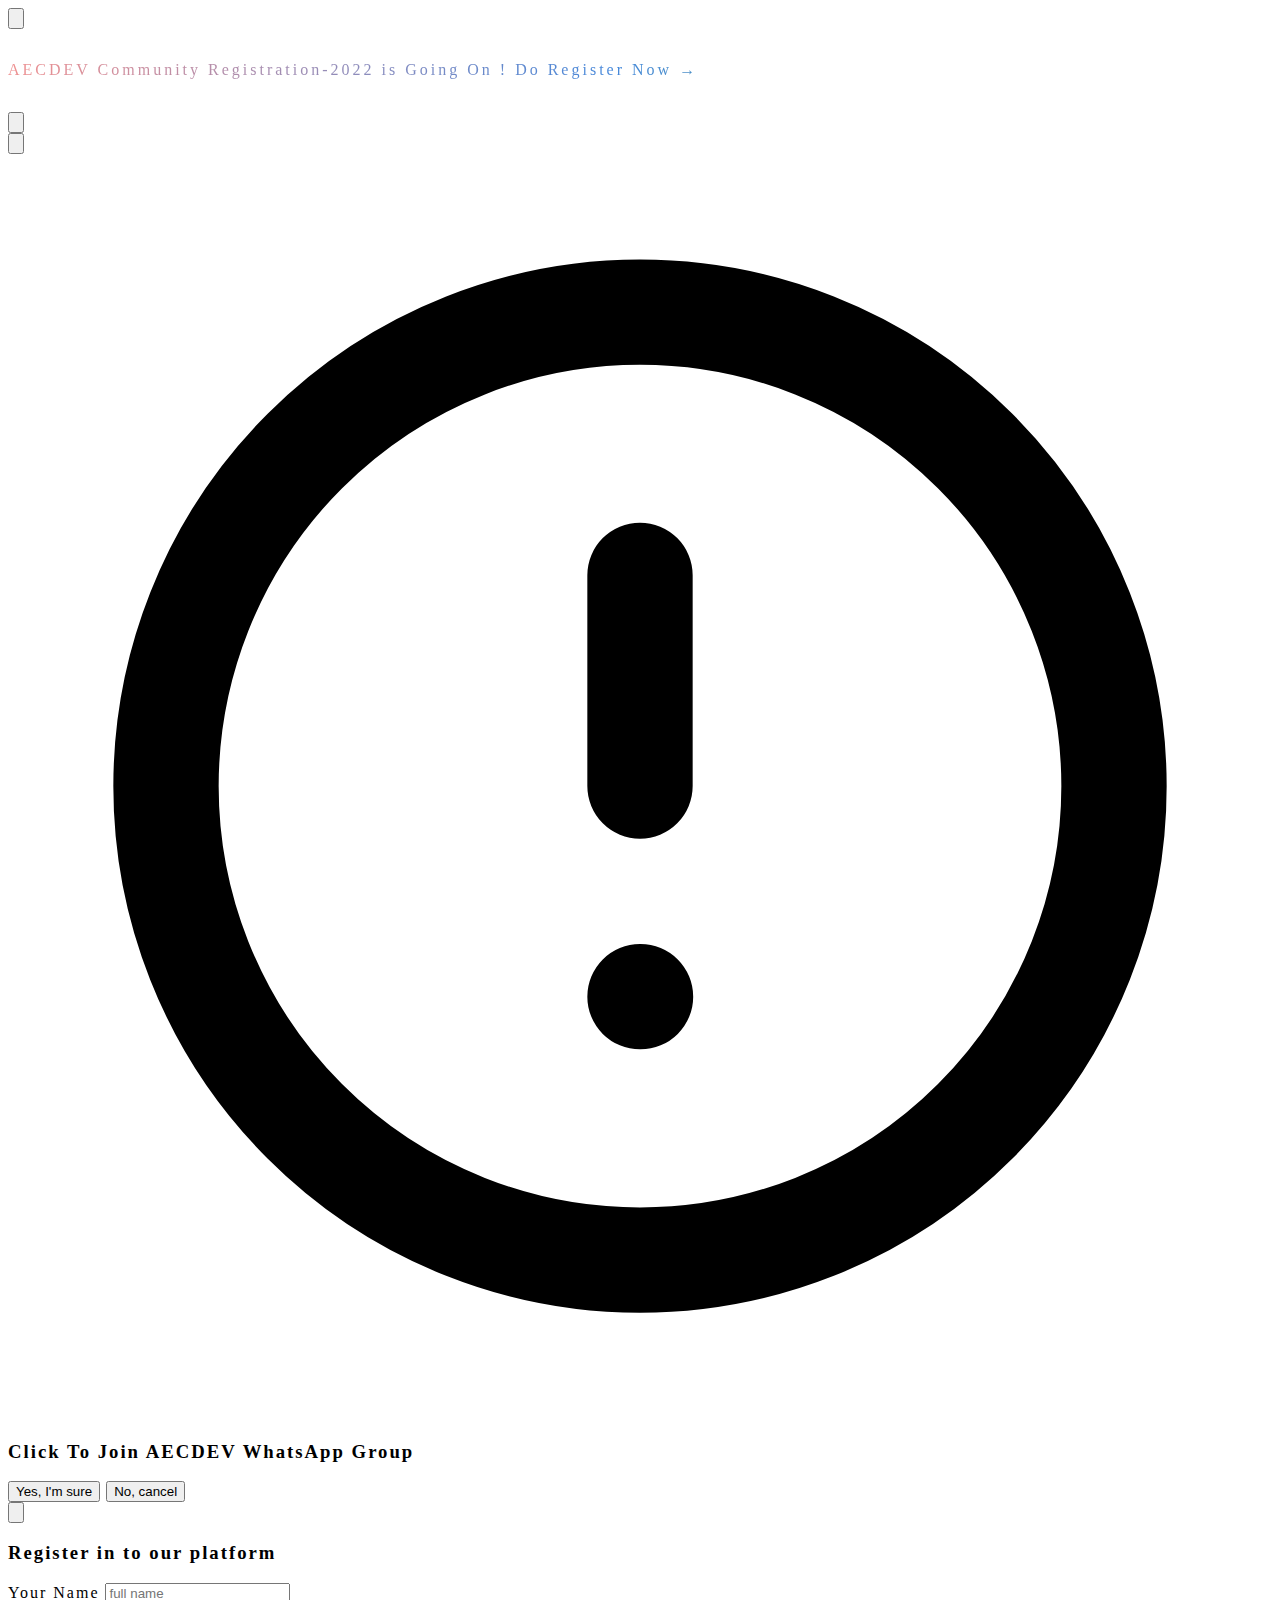
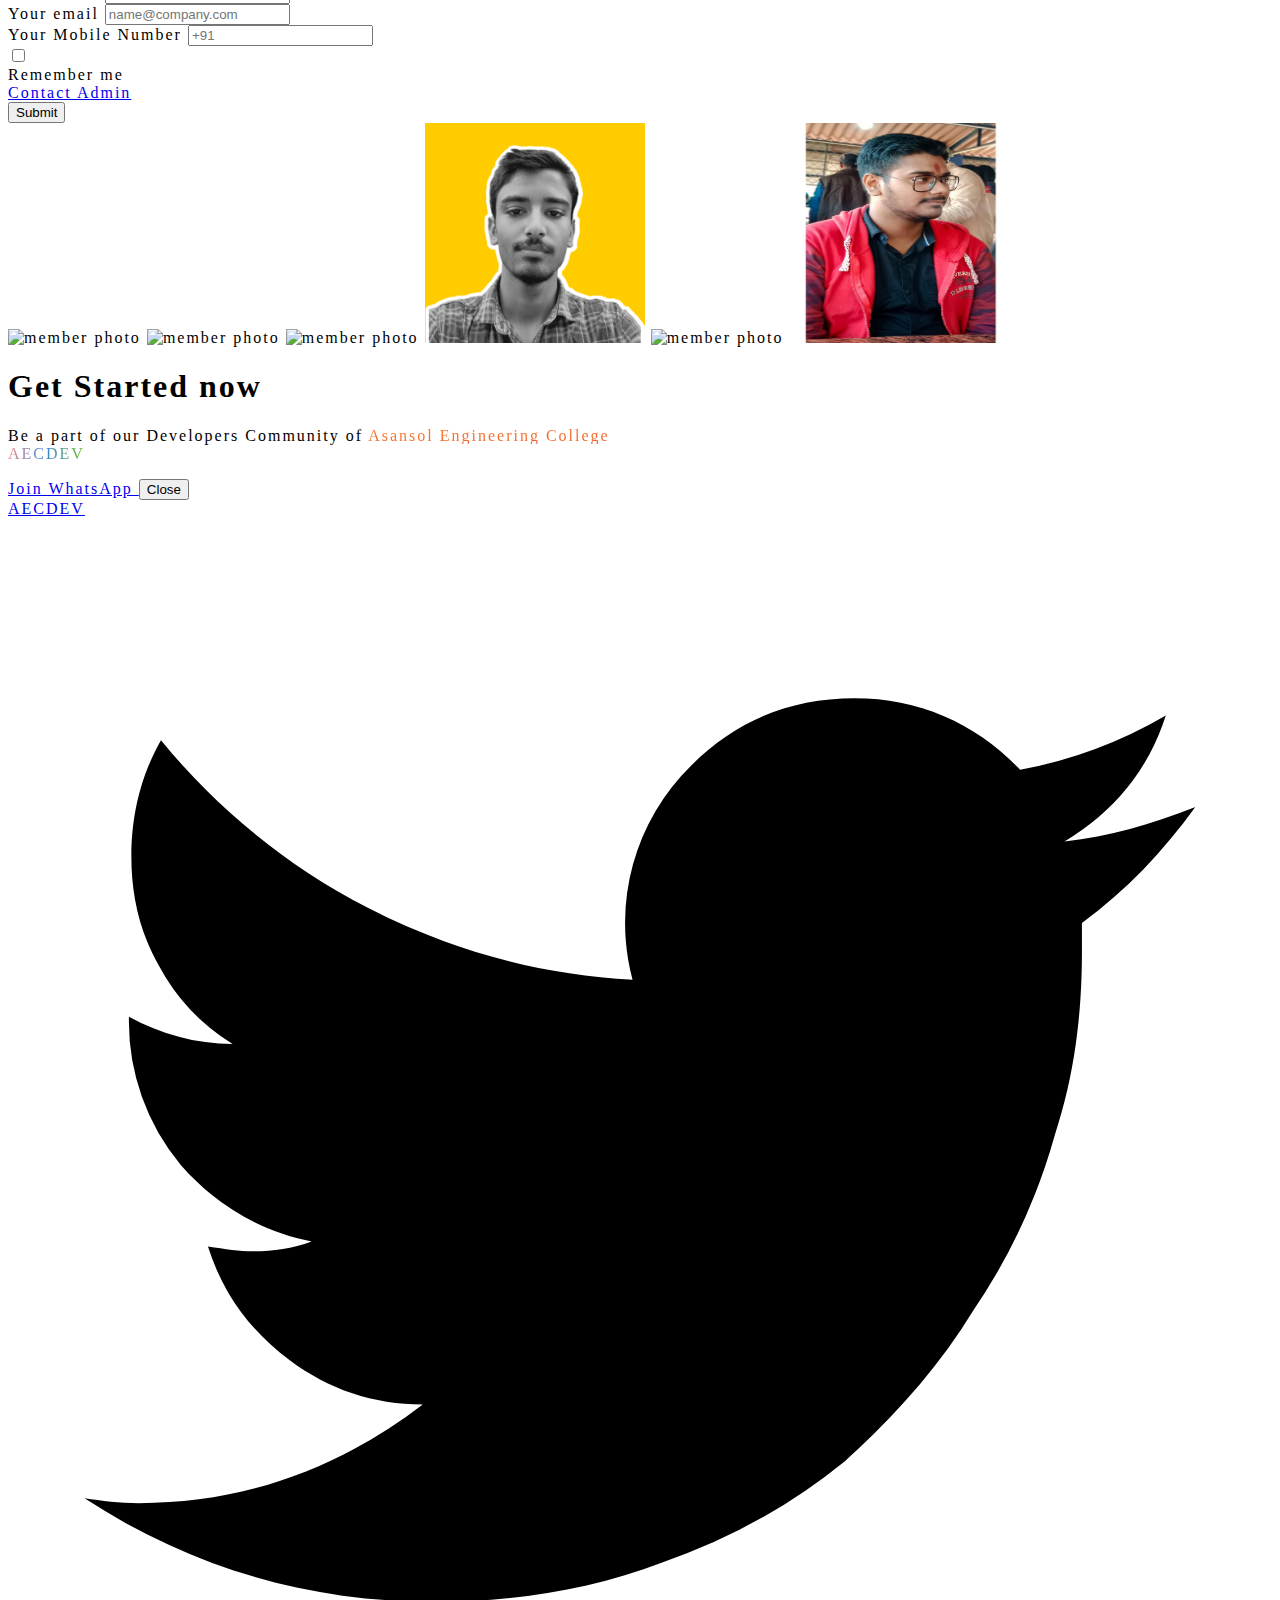
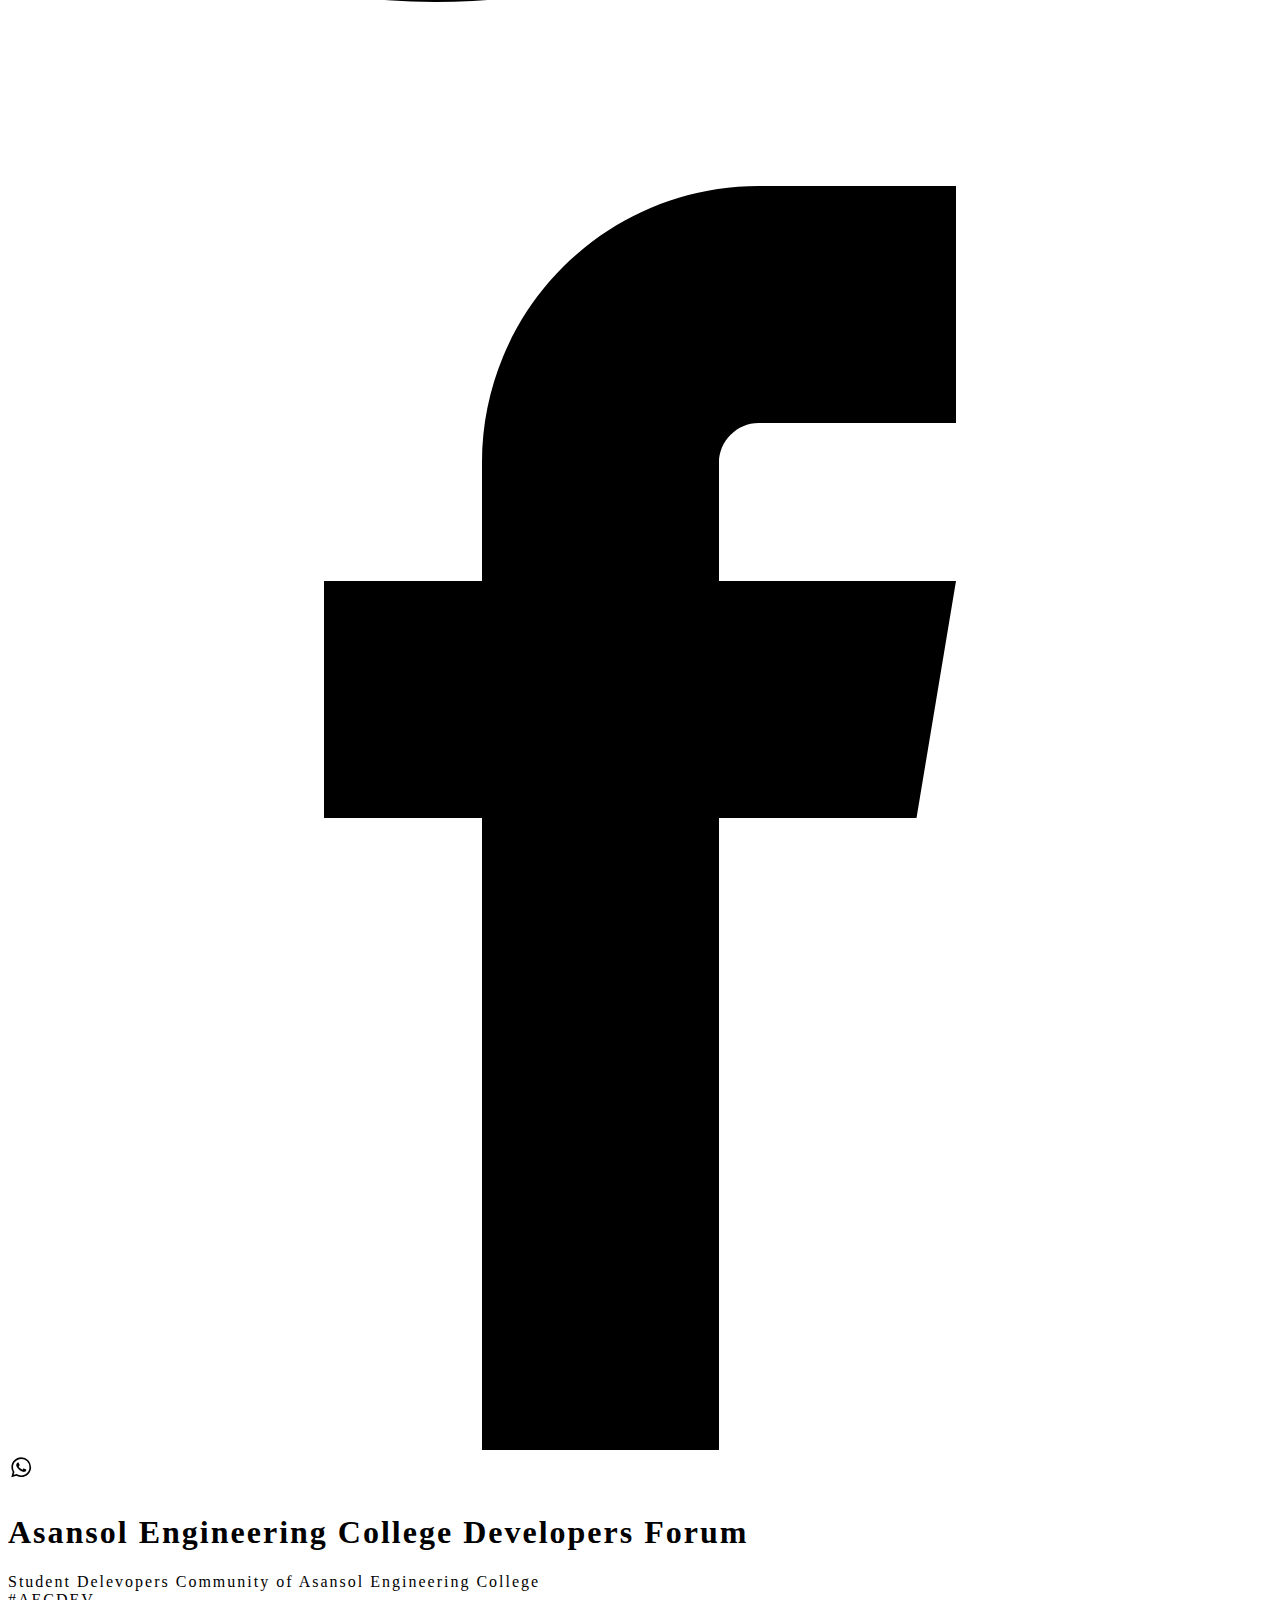
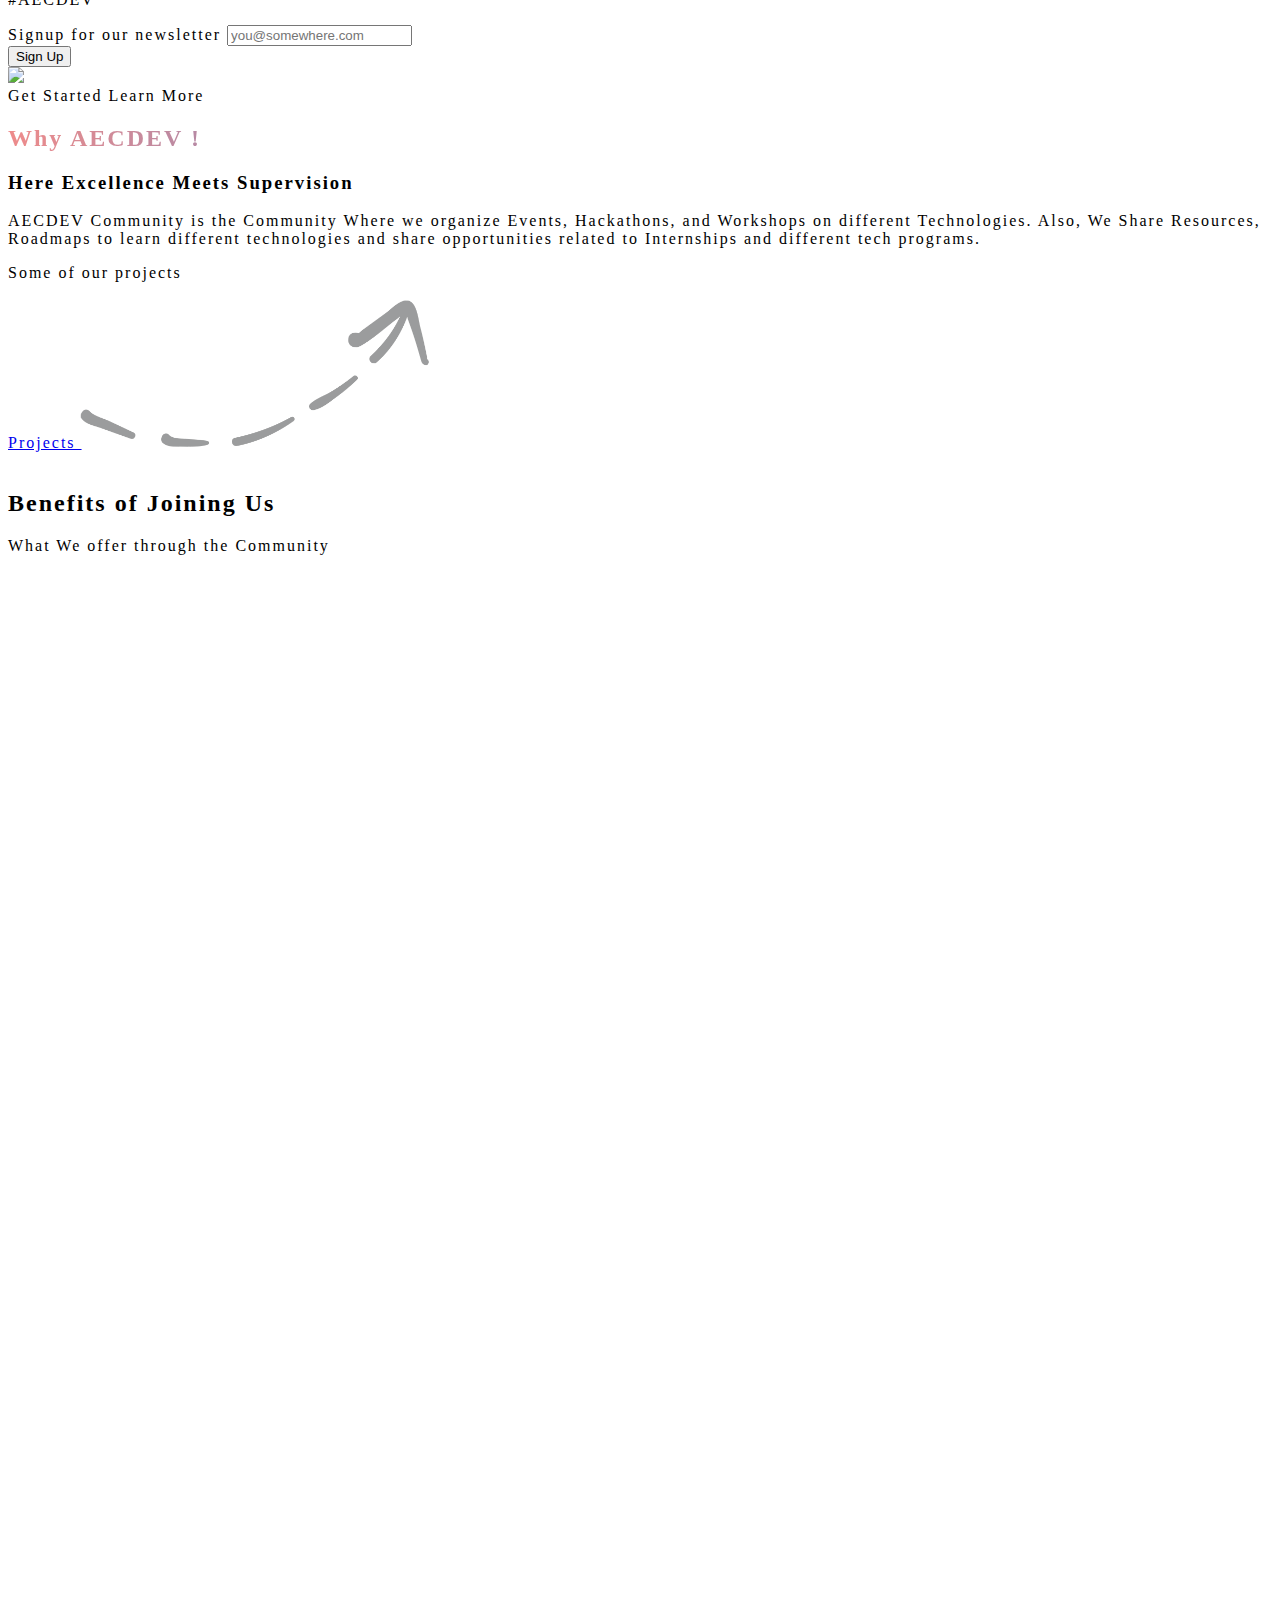
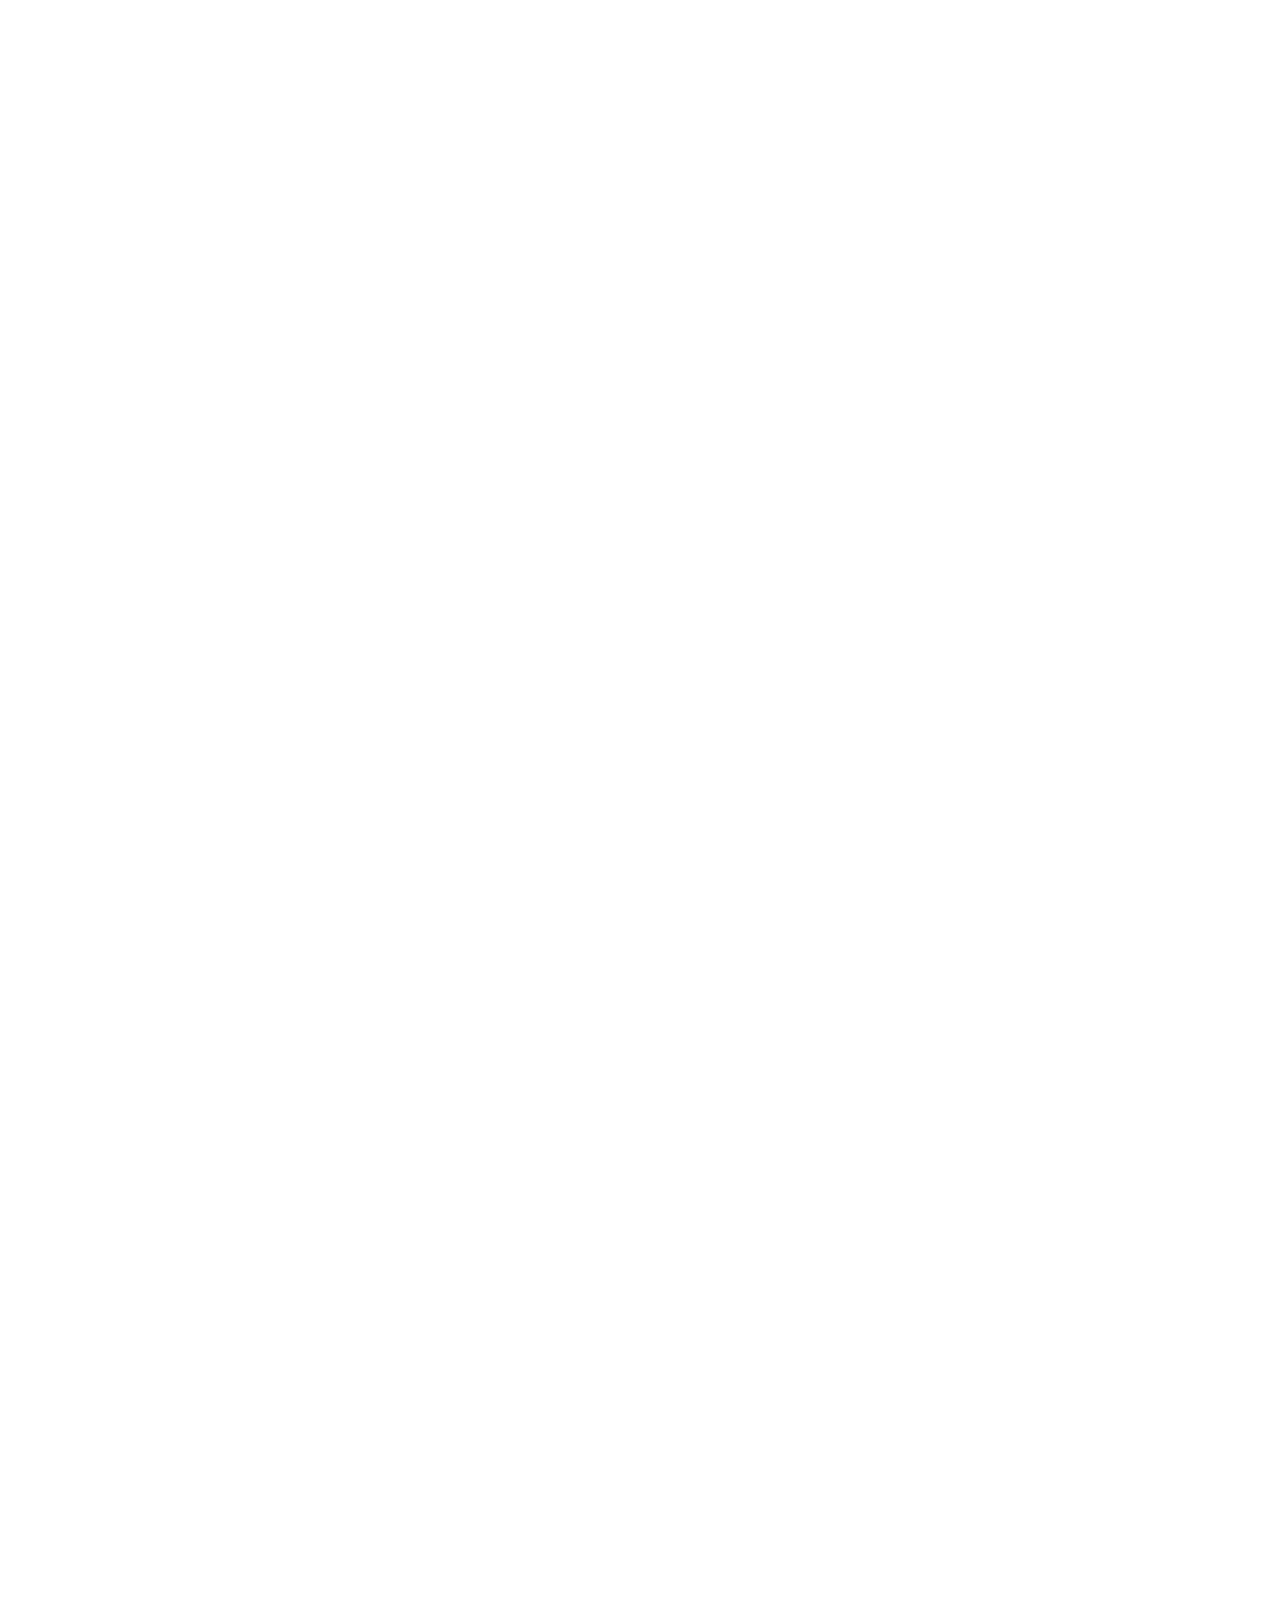
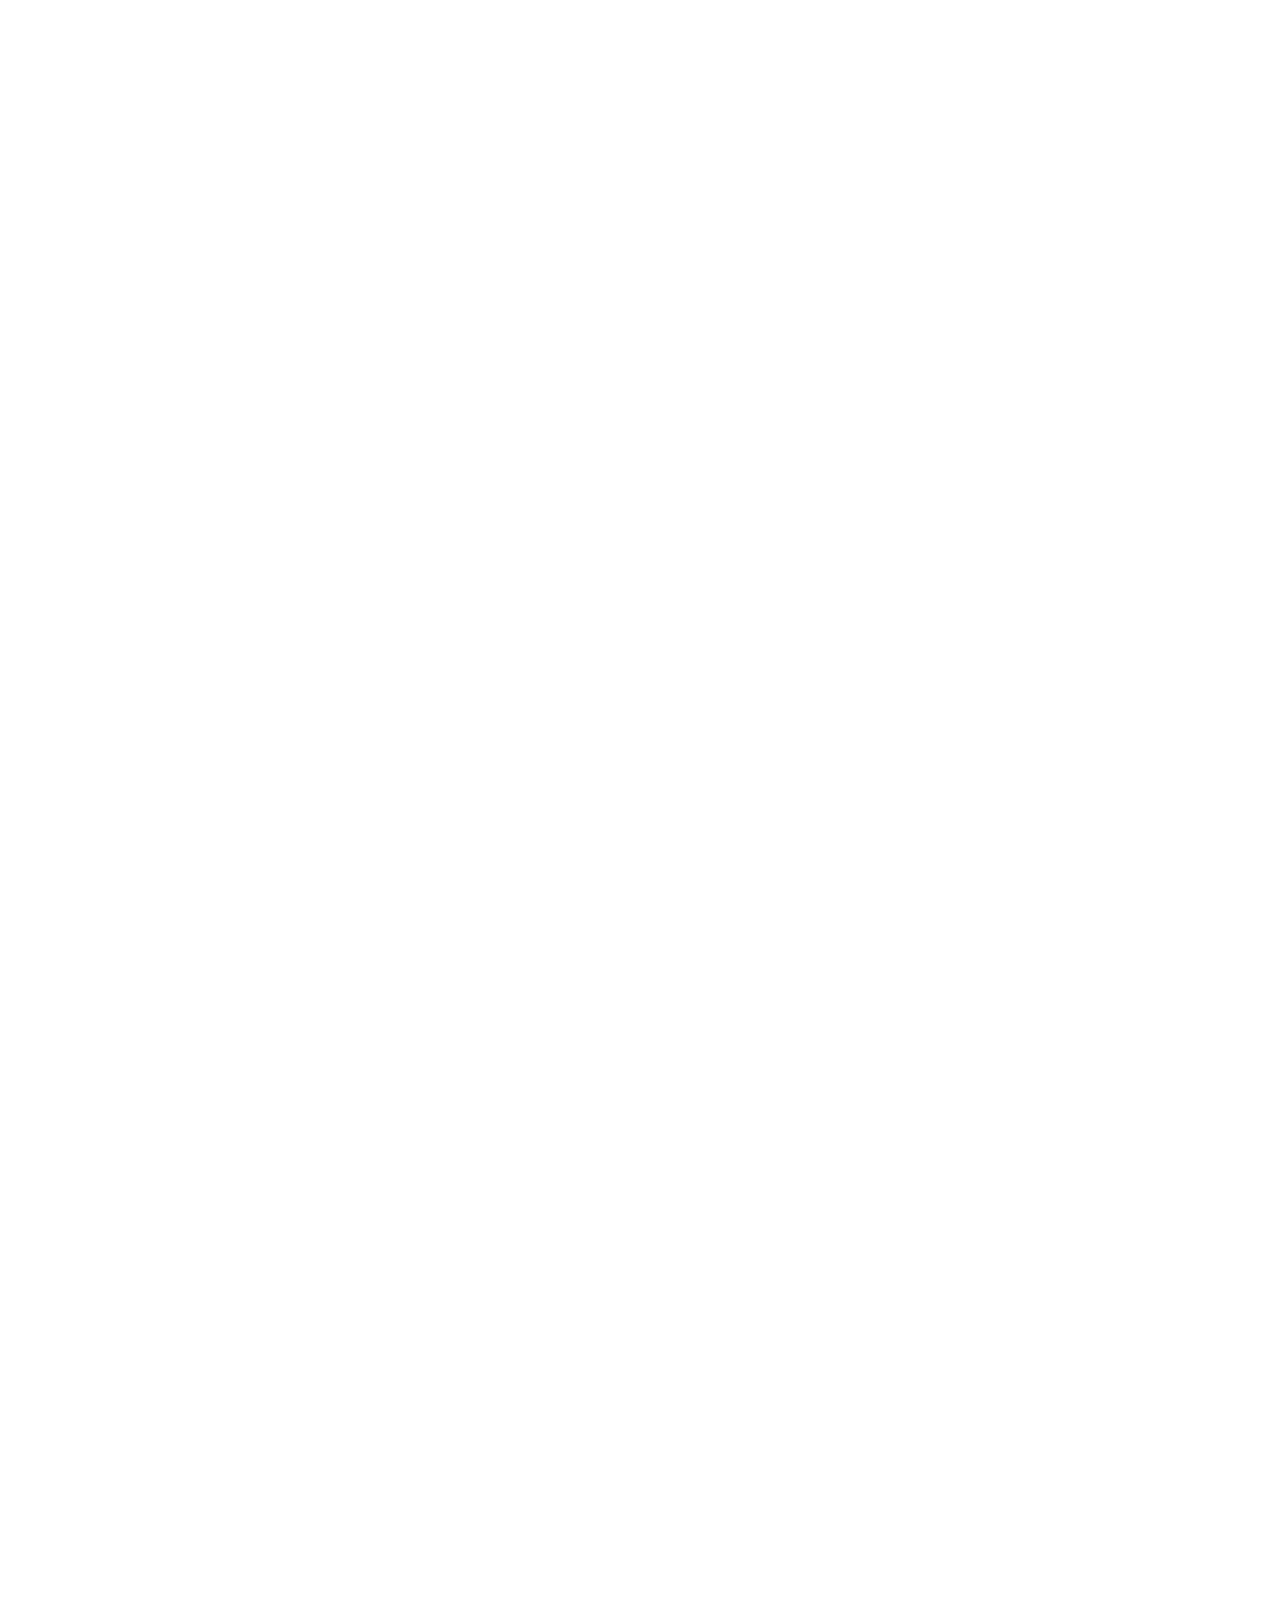
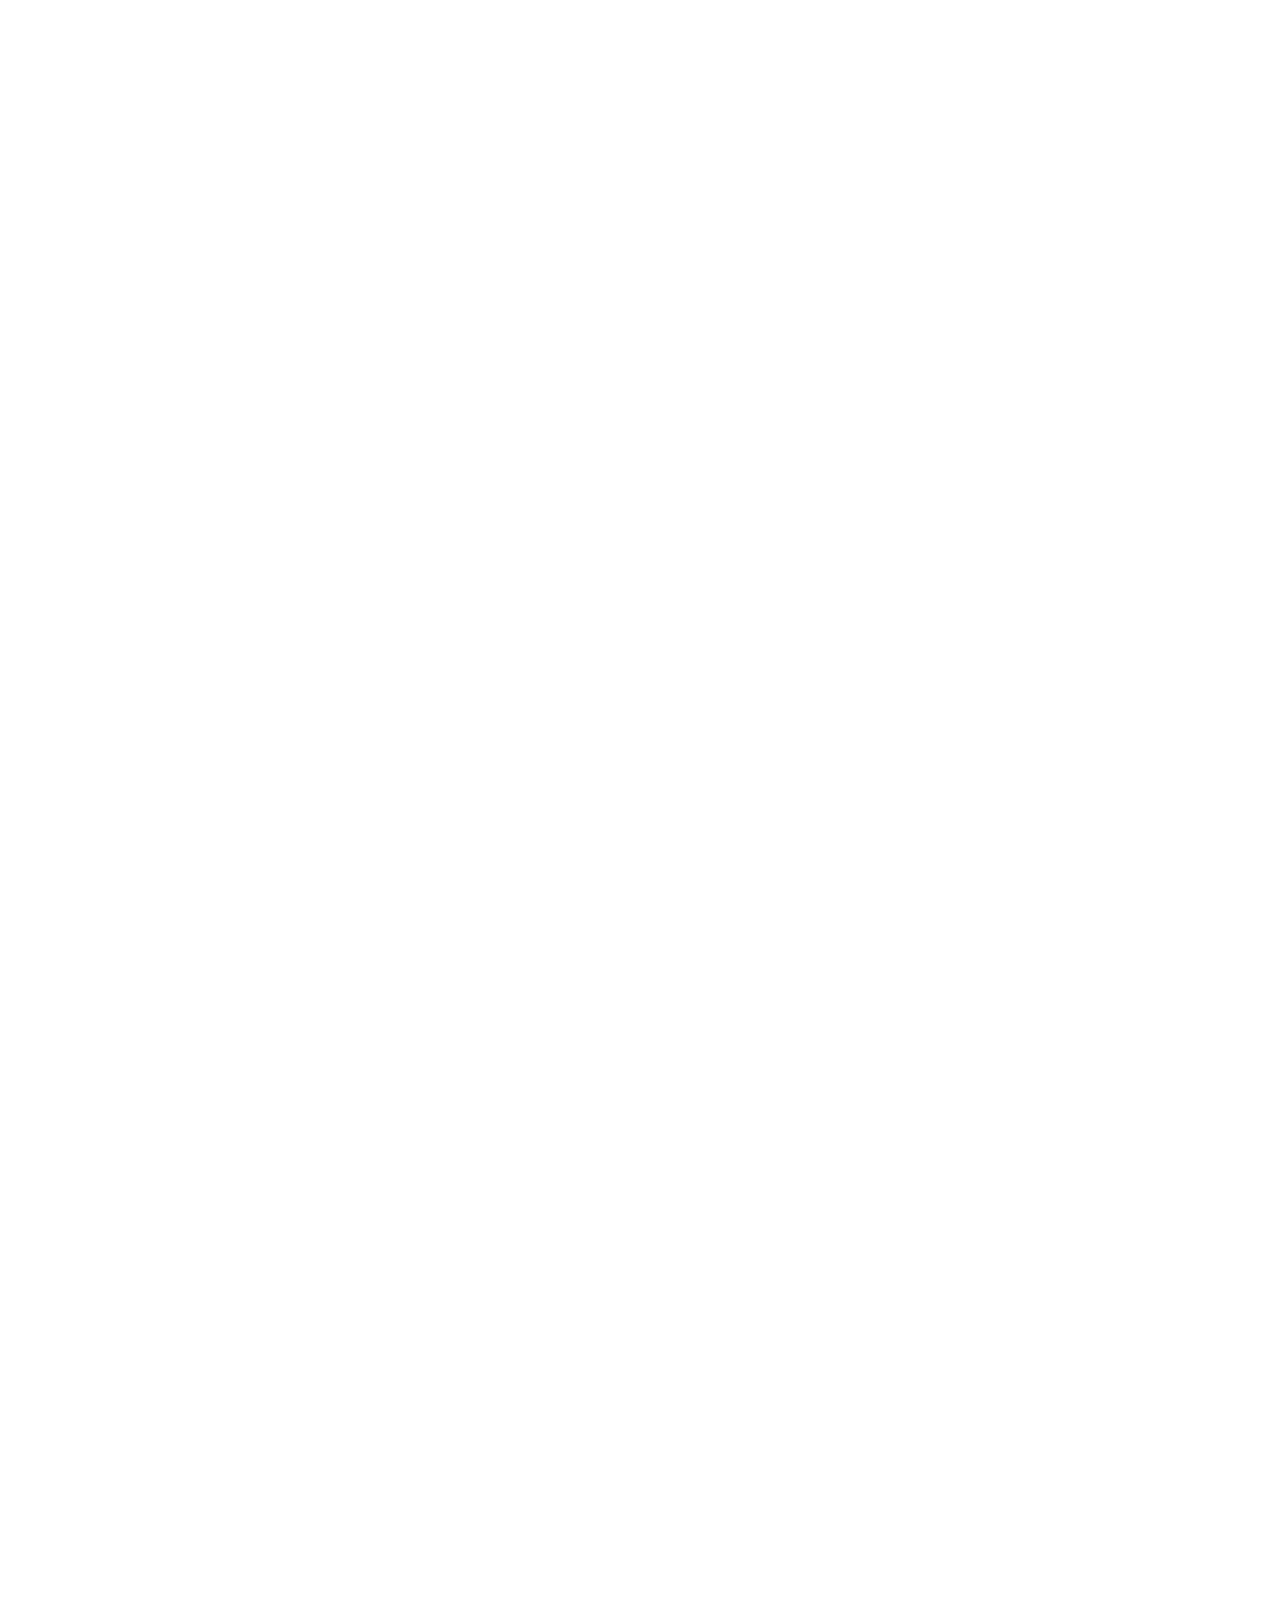
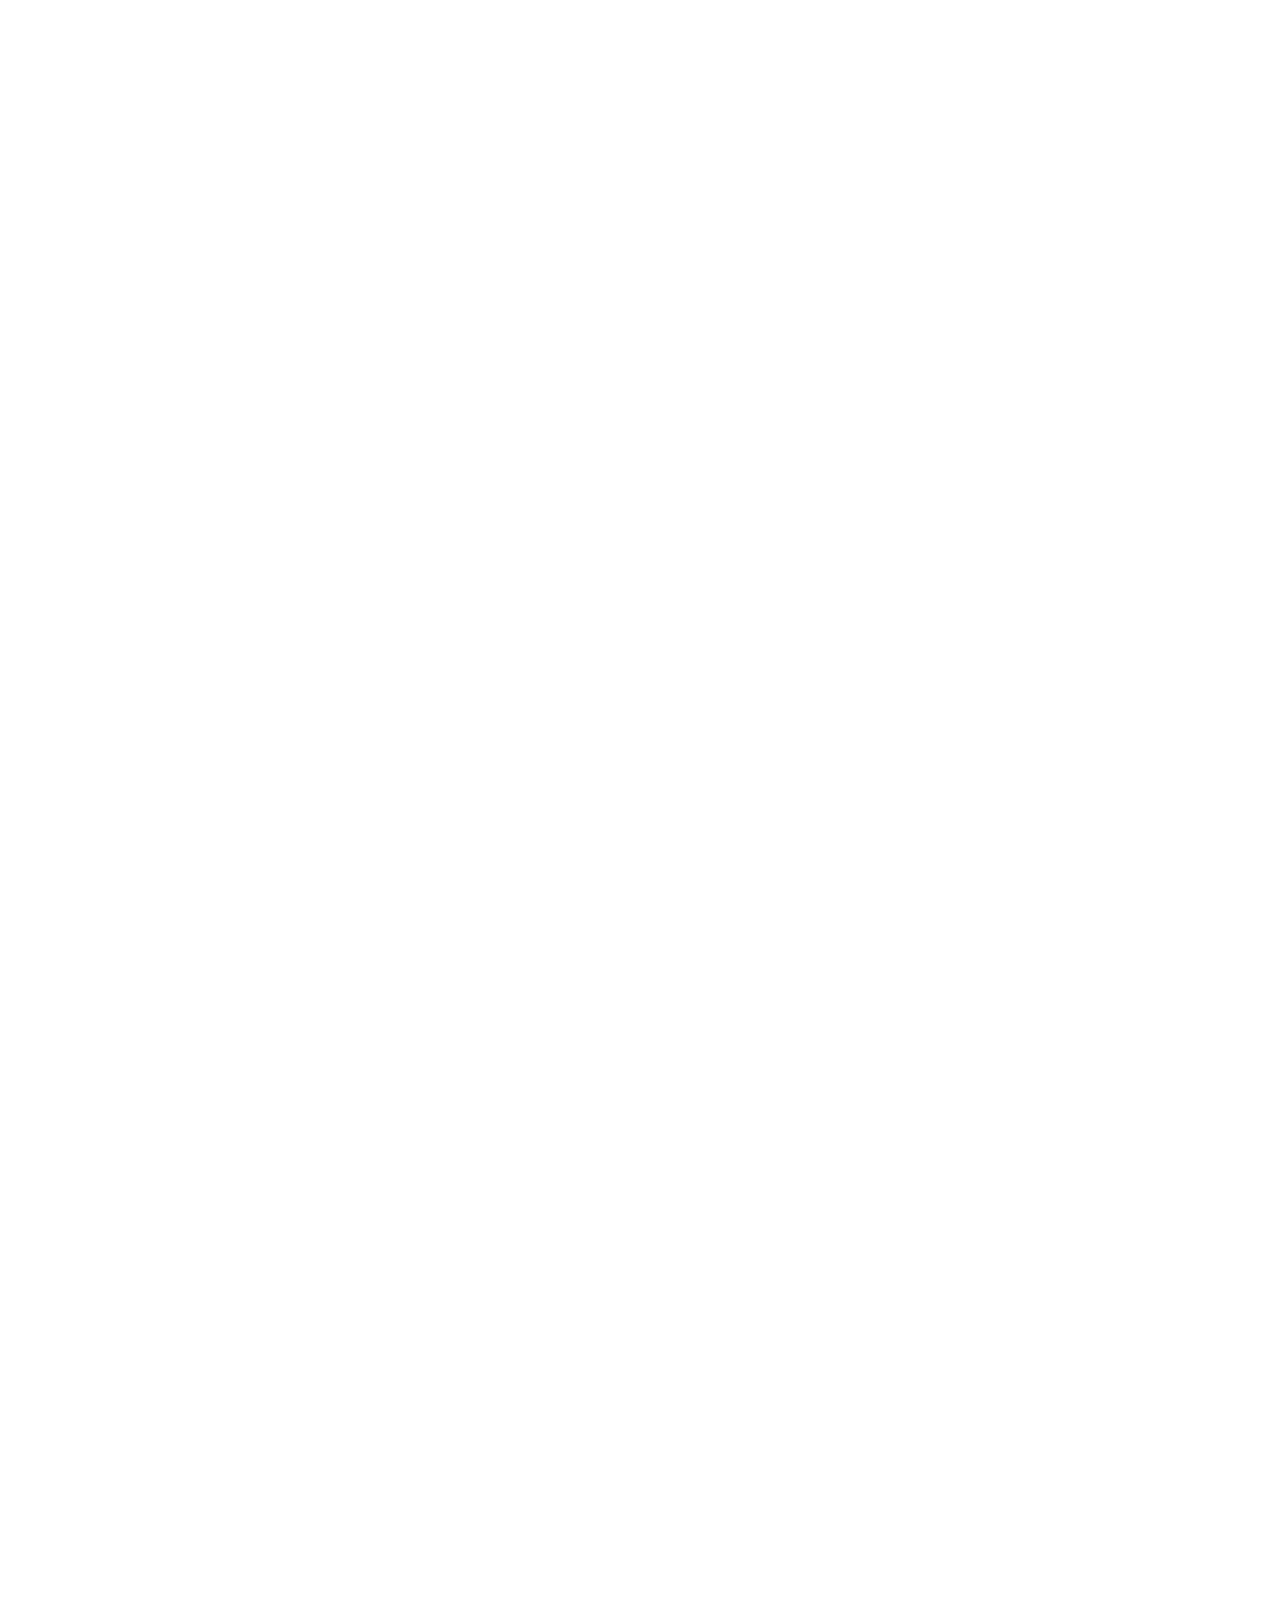
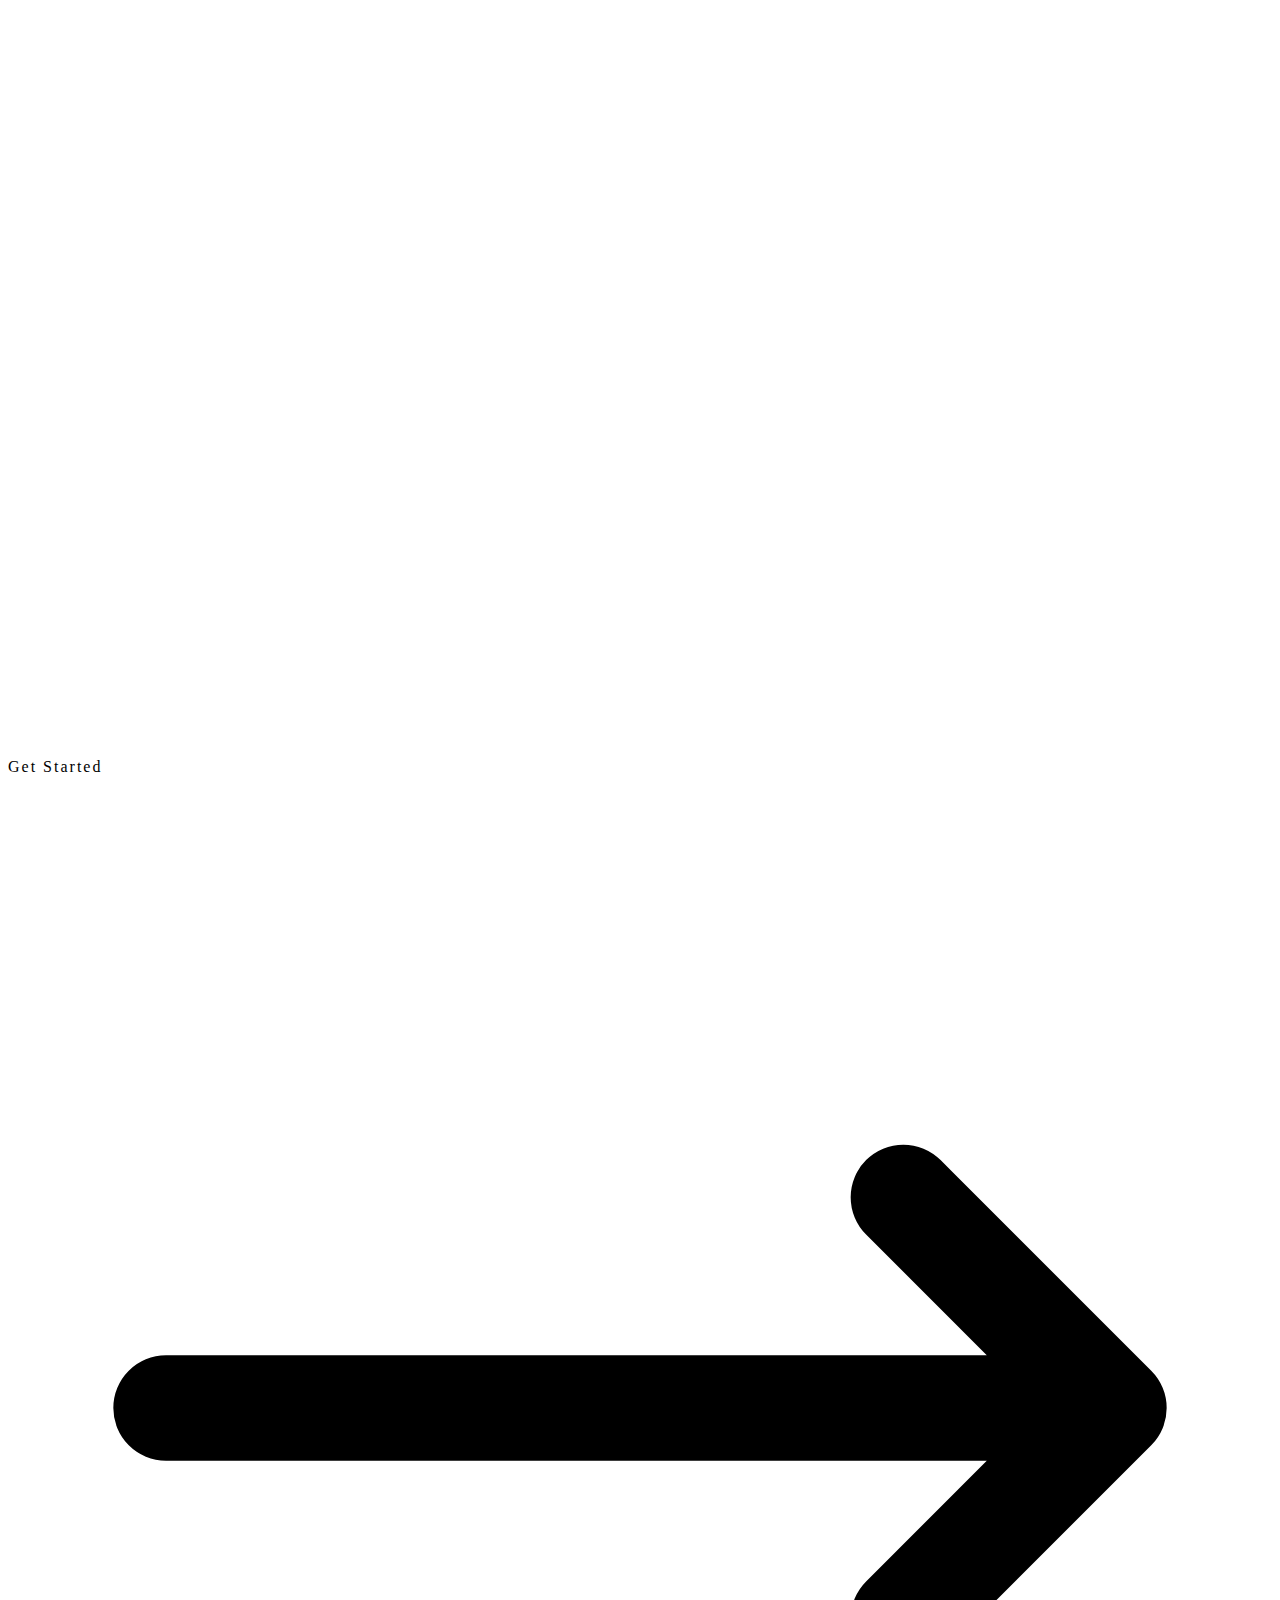
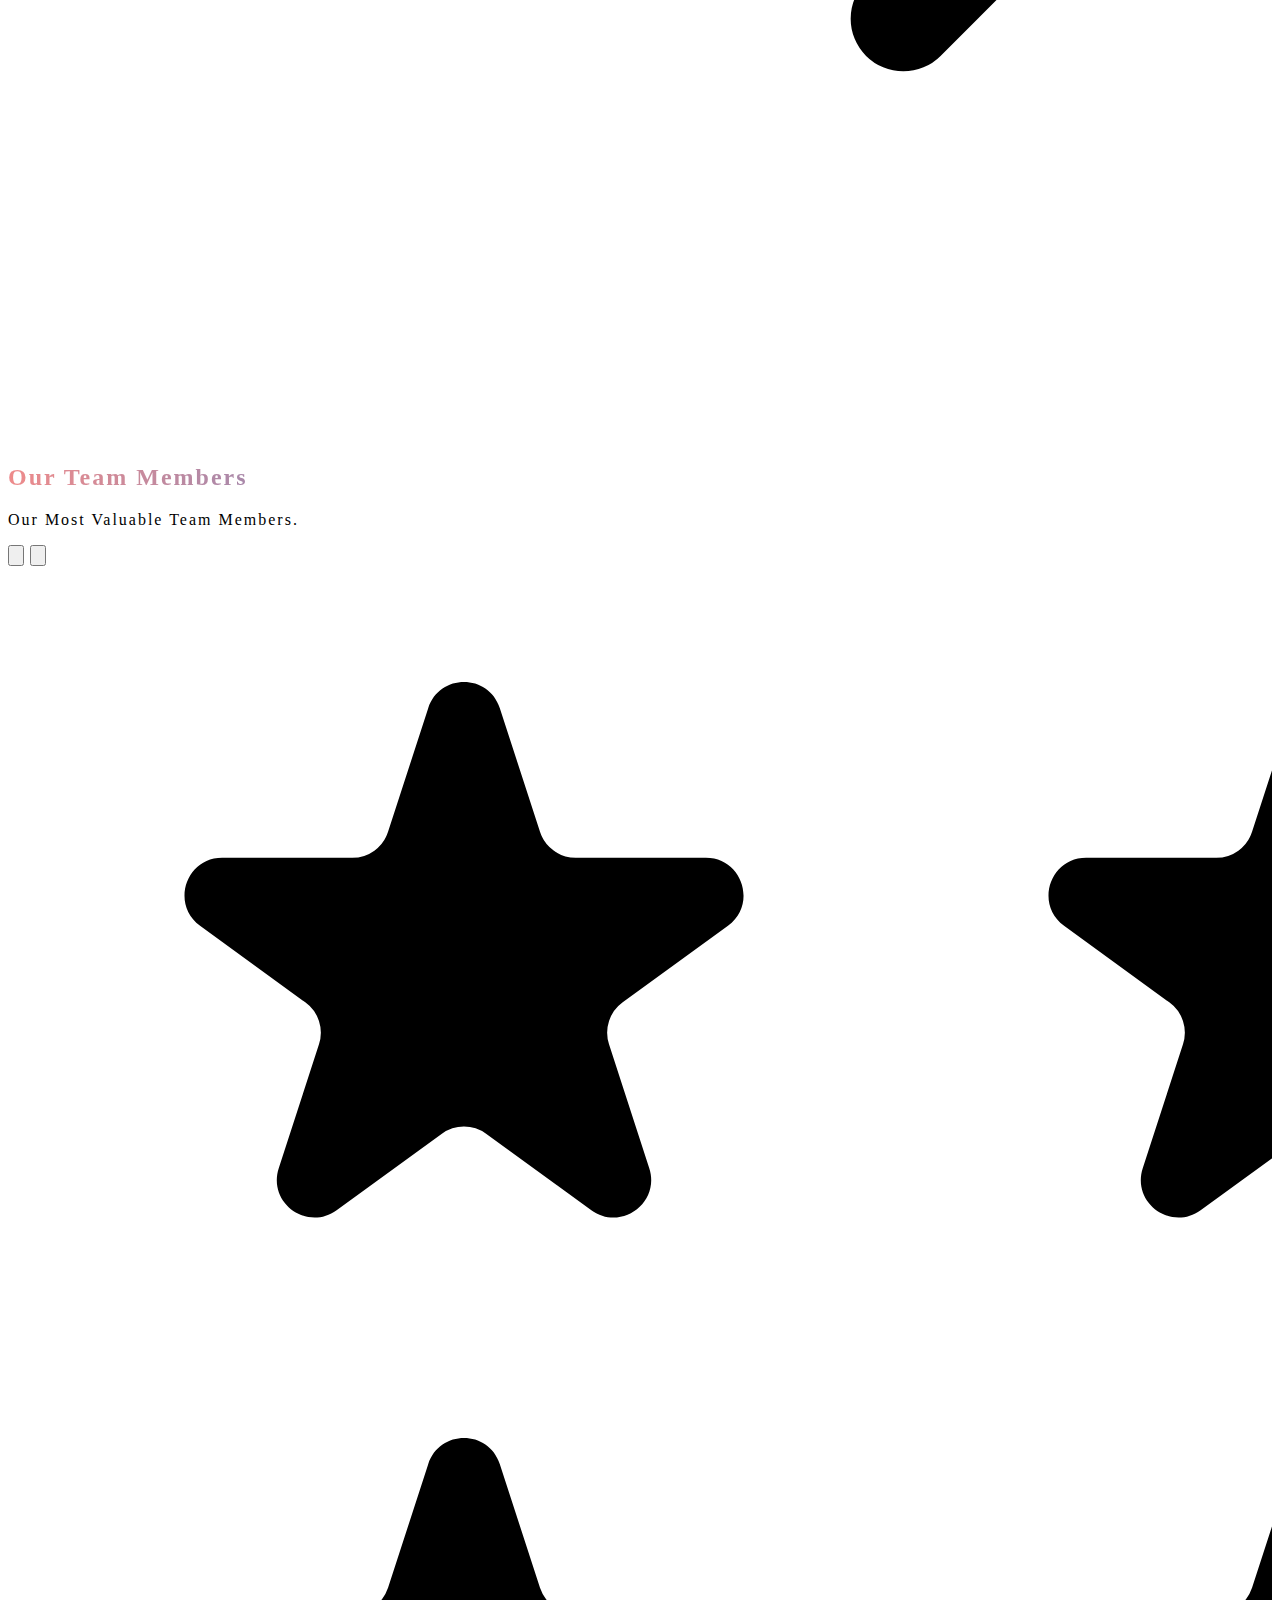
==== commit 692c6676: "updated" ====
--- a/index.html
+++ b/index.html
@@ -1,35 +1,181 @@
-<!doctype html>
-<html>
+<!DOCTYPE html>
+<html lang="en">
 
 <head>
-  <meta charset="UTF-8">
-  <meta name="viewport" content="width=device-width, initial-scale=1.0">
-  <link href="https://cdn.jsdelivr.net/npm/daisyui@2.15.4/dist/full.css" rel="stylesheet" type="text/css" />
-  <link rel="stylesheet" href="https://unpkg.com/flowbite@1.4.7/dist/flowbite.min.css" />
-  <script src="https://cdn.tailwindcss.com"></script>
+  <meta charset="UTF-8" />
+  <meta name="viewport" content="width=device-width, initial-scale=1.0" />
+  <meta http-equiv="X-UA-Compatible" content="ie=edge" />
+  <meta name="description" content="Student Delevopers Community of Asansol Engineering College
+    #AECDEV" />
+  <meta name="keywords" content="Asansol Engineering College Developers Forum" />
+
+  <link rel="stylesheet" href="https://unpkg.com/tailwindcss@2.2.19/dist/tailwind.min.css" />
+
+  <!--Replace with your tailwind.css once created-->
+  <link href="https://unpkg.com/@tailwindcss/custom-forms/dist/custom-forms.min.css" rel="stylesheet" />
   <script src="https://unpkg.com/flowbite@1.4.7/dist/flowbite.js"></script>
-  <script src="https://smtpjs.com/v3/smtp.js"></script>
+  <script src="https://unpkg.com/boxicons@2.1.2/dist/boxicons.js"></script>
   <link rel="stylesheet" href="./assets/css/style.css">
-  <link rel="shortcut icon" href="data:image/svg+xml,<svg xmlns=%22http://www.w3.org/2000/svg%22 viewBox=%220 0 100 100%22><text y=%22.9em%22 font-size=%2285%22>⭐</text></svg>" type="image/x-icon">
+  <link rel="shortcut icon"
+    href="data:image/svg+xml,<svg xmlns=%22http://www.w3.org/2000/svg%22 viewBox=%220 0 100 100%22><text y=%22.9em%22 font-size=%2285%22>⭐</text></svg>"
+    type="image/x-icon">
   <title>AEC Developers Forum | AECDEV</title>
+  <style>
+    @import url("https://fonts.googleapis.com/css2?family=Poppins:wght@400;700&display=swap");
+
+    /*       html {
+        font-family: "Poppins", -apple-system, BlinkMacSystemFont, "Segoe UI", Roboto, "Helvetica Neue", Arial, "Noto Sans", sans-serif, "Apple Color Emoji", "Segoe UI Emoji", "Segoe UI Symbol", "Noto Color Emoji";
+      } */
+    @font-face {
+      font-family: 'Product Sans';
+      font-style: normal;
+      font-weight: 400;
+      src: local('Open Sans'), local('OpenSans'), url(https://fonts.gstatic.com/s/productsans/v5/HYvgU2fE2nRJvZ5JFAumwegdm0LZdjqr5-oayXSOefg.woff2) format('woff2');
+    }
+
+
+
+    html {
+      font-family: 'Product Sans';
+      letter-spacing: 2px;
+    }
+
+    .alert_style {
+      text-align: center;
+      padding: 10px;
+      font-size: var(--small-font-size);
+      background-color: var(--first-color);
+      color: #fff;
+      border-radius: 0.5rem;
+      display: none;
+    }
+
+    .alert_style {
+      color: blueviolet;
+    }
+  </style>
 </head>
 
-<body class="bg-stone-100">
-  <!--Start of Tawk.to Script-->
-<script type="text/javascript">
-  var Tawk_API=Tawk_API||{}, Tawk_LoadStart=new Date();
-  (function(){
-  var s1=document.createElement("script"),s0=document.getElementsByTagName("script")[0];
-  s1.async=true;
-  s1.src='https://embed.tawk.to/62b0a179b0d10b6f3e784fa4/1g60vdh23';
-  s1.charset='UTF-8';
-  s1.setAttribute('crossorigin','*');
-  s0.parentNode.insertBefore(s1,s0);
-  })();
-  </script>
-  <!--End of Tawk.to Script-->
-
-<!------------------- Registration Form -------------------->
+<body class="leading-normal tracking-normal text-indigo-400 m-6 bg-cover bg-fixed"
+  style="background-image: url('header.png');">
+
+<!-- This component uses Swiper JS - https://swiperjs.com/ -->
+
+<link rel="stylesheet" href="https://unpkg.com/swiper/swiper-bundle.min.css" />
+<script src="https://unpkg.com/swiper/swiper-bundle.min.js"></script>
+
+<div style="letter-spacing: 3px;" class="px-4 py-3 rounded-2xl">
+  <div class="flex items-center justify-center max-w-3xl mx-auto">
+    <button
+      class="hidden sm:block sm:rounded sm:transition sm:text-gray-700 hover:text-gray-500 swiper-prev-button"
+      aria-label="Previous Slide"
+    >
+      <svg
+        xmlns="http://www.w3.org/2000/svg"
+        class="w-5 h-5"
+        viewBox="0 0 20 20"
+        fill="currentColor"
+      >
+        <path
+          fill-rule="evenodd"
+          d="M12.707 5.293a1 1 0 010 1.414L9.414 10l3.293 3.293a1 1 0 01-1.414 1.414l-4-4a1 1 0 010-1.414l4-4a1 1 0 011.414 0z"
+          clip-rule="evenodd"
+        />
+      </svg>
+    </button>
+
+    <div class="swiper">
+      <ul class="swiper-wrapper">
+        <li class="swiper-slide">
+          <p class="text-lg font-bold text-center shimmer">
+            AECDEV Community Registration-2022 is Going On !
+
+            <a class="underline" type="button" style="cursor: pointer;" data-modal-toggle="authentication-modal">Do Register Now &rarr; </a>
+          </p>
+        </li>
+
+        <li class="swiper-slide">
+          <p class="text-lg font-bold text-center shimmer">
+            Join Our WhatsApp Group
+
+            <a class="underline" type="button" data-modal-toggle="popup-modal" style="cursor: pointer;" > 👆 Click To Join &rarr; </a>
+          </p>
+        </li>
+      </ul>
+    </div>
+
+    <button
+      class="hidden sm:block sm:rounded sm:transition sm:text-gray-700 hover:text-gray-500 swiper-next-button"
+      aria-label="Next Slide"
+    >
+      <svg
+        xmlns="http://www.w3.org/2000/svg"
+        class="w-5 h-5"
+        viewBox="0 0 20 20"
+        fill="currentColor"
+      >
+        <path
+          fill-rule="evenodd"
+          d="M7.293 14.707a1 1 0 010-1.414L10.586 10 7.293 6.707a1 1 0 011.414-1.414l4 4a1 1 0 010 1.414l-4 4a1 1 0 01-1.414 0z"
+          clip-rule="evenodd"
+        />
+      </svg>
+    </button>
+  </div>
+</div>
+
+<script>
+  new Swiper('.swiper', {
+    effect: 'fade',
+    loop: true,
+    autoplay: {
+      delay: 5000,
+    },
+    fadeEffect: {
+      crossFade: true,
+    },
+    navigation: {
+      prevEl: '.swiper-prev-button',
+      nextEl: '.swiper-next-button',
+    },
+  })
+</script>
+
+  <div id="popup-modal" tabindex="-1"
+    class="hidden overflow-y-auto overflow-x-hidden fixed top-0 right-0 left-0 z-50 md:inset-0 h-modal md:h-full justify-center items-center"
+    aria-hidden="true">
+    <div class="relative p-4 w-full max-w-md h-full md:h-auto">
+      <div class="relative bg-white opacity-75 rounded-lg shadow dark:bg-gray-700">
+        <button type="button"
+          class="absolute top-3 right-2.5 text-gray-400 bg-transparent hover:bg-gray-200 hover:text-gray-900 rounded-lg text-sm p-1.5 ml-auto inline-flex items-center dark:hover:bg-gray-800 dark:hover:text-white"
+          data-modal-toggle="popup-modal">
+          <svg class="w-5 h-5" fill="currentColor" viewBox="0 0 20 20" xmlns="http://www.w3.org/2000/svg">
+            <path fill-rule="evenodd"
+              d="M4.293 4.293a1 1 0 011.414 0L10 8.586l4.293-4.293a1 1 0 111.414 1.414L11.414 10l4.293 4.293a1 1 0 01-1.414 1.414L10 11.414l-4.293 4.293a1 1 0 01-1.414-1.414L8.586 10 4.293 5.707a1 1 0 010-1.414z"
+              clip-rule="evenodd"></path>
+          </svg>
+        </button>
+        <div class="p-6 text-center">
+          <svg class="mx-auto mb-4 w-14 h-14 text-gray-400 dark:text-gray-200" fill="none" stroke="currentColor"
+            viewBox="0 0 24 24" xmlns="http://www.w3.org/2000/svg">
+            <path stroke-linecap="round" stroke-linejoin="round" stroke-width="2"
+              d="M12 8v4m0 4h.01M21 12a9 9 0 11-18 0 9 9 0 0118 0z"></path>
+          </svg>
+          <h3 class="mb-5 text-lg font-normal text-gray-500 dark:text-gray-400">Click To Join AECDEV WhatsApp Group</h3>
+         <a href="https://chat.whatsapp.com/DigFbJkam36AlJAOO4FjP2"><button data-modal-toggle="popup-modal" type="button" 
+            class="text-white bg-red-600 hover:bg-red-800 focus:ring-4 focus:outline-none focus:ring-red-300 dark:focus:ring-red-800 font-medium rounded-lg text-sm inline-flex items-center px-5 py-2.5 text-center mr-2">
+            Yes, I'm sure
+          </button></a> 
+          <button data-modal-toggle="popup-modal" type="button"
+            class="text-gray-500 bg-white hover:bg-gray-100 focus:ring-4 focus:outline-none focus:ring-gray-200 rounded-lg border border-gray-200 text-sm font-medium px-5 py-2.5 hover:text-gray-900 focus:z-10 dark:bg-gray-700 dark:text-gray-300 dark:border-gray-500 dark:hover:text-white dark:hover:bg-gray-600 dark:focus:ring-gray-600">No,
+            cancel</button>
+        </div>
+      </div>
+    </div>
+  </div>
+
+
+  <!------------------- Registration Form -------------------->
 
   <div id="authentication-modal" tabindex="-1" aria-hidden="true"
     class="hidden overflow-y-auto overflow-x-hidden fixed top-0 right-0 left-0 z-50 w-full md:inset-0 h-modal md:h-full justify-center items-center">
@@ -47,12 +193,16 @@
         </button>
         <div class="py-6 px-6 lg:px-8">
           <h3 class="mb-4 text-xl font-medium text-gray-900 dark:text-white">Register in to our platform</h3>
-          <form class="space-y-6" action="https://formspree.io/f/xqknokjl"
-          method="POST">
+          <form class="space-y-6" action="https://formsubmit.co/sanketbanerjee.2004@gmail.com" id="contact-form"
+            method="POST">
+            <div id="alert" class="alert_style"></div>
             <div>
-              <label for="name" name="AEC Developer Forum Registration Form 2022" ></label>
+              <label for="name" name="AEC Developer Forum Registration Form 2022"></label>
               <label for="name" class="block mb-2 text-sm font-medium text-gray-900 dark:text-gray-300">Your
                 Name</label>
+              <input type="hidden" name="_template" value="table">
+              <input type="hidden" name="_captcha" value="false">
+              <input type="hidden" name="_subject" value="AECDEV Registration-2022">
               <input type="text" name="Name" id="name"
                 class="bg-gray-50 border border-gray-300 text-gray-900 text-sm rounded-lg focus:ring-blue-500 focus:border-blue-500 block w-full p-2.5 dark:bg-gray-600 dark:border-gray-500 dark:placeholder-gray-400 dark:text-white"
                 placeholder="full name" required="">
@@ -60,6 +210,7 @@
             <div>
               <label for="email" class="block mb-2 text-sm font-medium text-gray-900 dark:text-gray-300">Your
                 email</label>
+              <input type="hidden" name="_autoresponse" value="Thanks For Registration.">
               <input type="email" name="Email" id="email"
                 class="bg-gray-50 border border-gray-300 text-gray-900 text-sm rounded-lg focus:ring-blue-500 focus:border-blue-500 block w-full p-2.5 dark:bg-gray-600 dark:border-gray-500 dark:placeholder-gray-400 dark:text-white"
                 placeholder="name@company.com" required="">
@@ -81,152 +232,285 @@
                 <label for="remember" class="ml-2 text-sm font-medium text-gray-900 dark:text-gray-300">Remember
                   me</label>
               </div>
-              <a href="mailto:sanketbanerjee.2004@gmail.com" class="text-sm text-blue-700 hover:underline dark:text-blue-500">Contact Admin</a>
+              <a href="mailto:sanketbanerjee.2004@gmail.com"
+                class="text-sm text-blue-700 hover:underline dark:text-blue-500">Contact Admin</a>
             </div>
             <button type="submit"
               class="w-full text-white bg-blue-700 hover:bg-blue-800 focus:ring-4 focus:outline-none focus:ring-blue-300 font-medium rounded-lg text-sm px-5 py-2.5 text-center dark:bg-blue-600 dark:hover:bg-blue-700 dark:focus:ring-blue-800">Submit
-              </button>
+            </button>
           </form>
         </div>
       </div>
     </div>
   </div>
 
-<!--------------------- Team members modal ------------------------------------------->
-
-  <div class="hidden overflow-x-hidden overflow-y-auto fixed inset-0 z-50 outline-none focus:outline-none justify-center items-center" id="modal-id">
+  <script>
+    const form = document.getElementById("contact-form");
+
+    async function handleSubmit(event) {
+      event.preventDefault();
+      var status = document.getElementById("alert");
+      var data = new FormData(event.target);
+      fetch(event.target.action, {
+        method: form.method,
+        body: data,
+        headers: {
+          Accept: "application/json",
+        },
+      })
+        .then((response) => {
+          status.innerHTML = "Your message has been sent.";
+          document.querySelector(".alert_style").style.display = "block";
+
+          // hide alert after 3 seconds
+          setTimeout(function () {
+            document.querySelector(".alert_style").style.display = "none";
+          }, 4000);
+          form.reset();
+        })
+        .catch((error) => {
+          status.innerHTML =
+            "Oops! There was a problem delivering your message, please contact via other means.";
+          document.querySelector(".alert_style").style.display = "block";
+
+          // hide alert after 3 seconds
+          setTimeout(function () {
+            document.querySelector(".alert_style").style.display = "none";
+          }, 4000);
+        });
+    }
+    form.addEventListener("submit", handleSubmit);
+  </script>
+
+  <!--------------------- Team members modal ------------------------------------------->
+
+  <div
+    class="hidden overflow-x-hidden overflow-y-auto fixed inset-0 z-50 outline-none focus:outline-none justify-center items-center"
+    id="modal-id">
     <div class="relative w-auto my-6 mx-auto max-w-3xl">
       <!--content-->
       <div class="border-0 rounded-lg shadow-lg relative flex flex-col w-full bg-white outline-none focus:outline-none">
         <div class="relative bg-white rounded-lg shadow dark:bg-gray-700">
-        <!--body-->
-        <div class="py-16 bg-white rounded-3xl">
-          <div class="container m-auto px-6 space-y-8 text-gray-500 md:px-12 lg:px-20">
+          <!--body-->
+          <div class="py-16 bg-white rounded-3xl">
+            <div class="container m-auto px-6 space-y-8 text-gray-500 md:px-12 lg:px-20">
               <div class="flex items-center justify-center -space-x-2">
-                  <img loading="lazy" width="220" height="220" src="https://media-exp1.licdn.com/dms/image/C5603AQE7SB8xEcj_Xw/profile-displayphoto-shrink_800_800/0/1645427537931?e=1661385600&v=beta&t=tOduCkg4xTsQSkbG126vVygFNmLeMrtTWPRpLgZ_h08" alt="member photo" class="w-8 h-8 object-cover rounded-full">
-                  <img loading="lazy" width="220" height="220" src="./assets/images/abhijit.jpeg" alt="member photo" class="w-12 h-12 object-cover rounded-full">
-                  <img loading="lazy" width="220" height="220" src="./assets/images/sanket.png" alt="member photo" class="z-10 w-16 h-16 object-cover rounded-full">
-                  <img loading="lazy" width="220" height="220" src="https://media-exp1.licdn.com/dms/image/C4E03AQFDRTdTaL5WcA/profile-displayphoto-shrink_800_800/0/1642345314334?e=1661385600&v=beta&t=l9CvmbhJQ_hGmcn46Kg3yr_EemLtBY1o7h-yWlAO38Q" alt="member photo" class="relative w-12 h-12 object-cover rounded-full">
-                  <img loading="lazy" width="220" height="220" src="./assets/images/sahil.jpeg" alt="member photo" class="w-8 h-8 object-cover rounded-full">
+                <img loading="lazy" width="220" height="220"
+                  src="https://media-exp1.licdn.com/dms/image/C5603AQE7SB8xEcj_Xw/profile-displayphoto-shrink_800_800/0/1645427537931?e=1661385600&v=beta&t=tOduCkg4xTsQSkbG126vVygFNmLeMrtTWPRpLgZ_h08"
+                  alt="member photo" class="w-8 h-8 object-cover rounded-full">
+                <img loading="lazy" width="220" height="220"
+                  src="https://media-exp1.licdn.com/dms/image/C5603AQHbYhtM-gXqqQ/profile-displayphoto-shrink_800_800/0/1652974518250?e=1661385600&v=beta&t=NiLisD3YeyE1l2fn-abhU-4_VCHiSSI1D7IArPQk7YU"
+                  alt="member photo" class="w-12 h-12 object-cover rounded-full">
+                <img loading="lazy" width="220" height="220"
+                  src="https://media-exp1.licdn.com/dms/image/C4E03AQFDRTdTaL5WcA/profile-displayphoto-shrink_800_800/0/1642345314334?e=1661385600&v=beta&t=l9CvmbhJQ_hGmcn46Kg3yr_EemLtBY1o7h-yWlAO38Q"
+                  alt="member photo" class="z-10 w-16 h-16 object-cover rounded-full">
+                <img loading="lazy" width="220" height="220" src="./assets/images/sanket.png" alt="member photo"
+                  class="z-10 w-16 h-16 object-cover rounded-full">
+                <img loading="lazy" width="220" height="220"
+                  src="https://media-exp1.licdn.com/dms/image/C5603AQF7_HYZW9rb5Q/profile-displayphoto-shrink_800_800/0/1650030608200?e=1661385600&v=beta&t=A9aS8fFbbMBV041LouGn4YHrMU7QUF8DaqEBMe8c5J4"
+                  alt="member photo" class="relative w-12 h-12 object-cover rounded-full">
+                <img loading="lazy" width="220" height="220" src="./assets/images/sahil.jpeg" alt="member photo"
+                  class="w-8 h-8 object-cover rounded-full">
               </div>
               <div class="m-auto space-y-6 md:w-8/12 lg:w-7/12">
-                  <h1 class="text-4xl text-gray-700 font-bold text-center md:text-5xl">Get Started now</h1>
-                  <p class="text-xl text-center">Be a part of our  Developers Community of <span id="hero_name">Asansol Engineering College</span><br><span class="shimmer">AECDEV</span></p>
-                  <div class="flex flex-wrap justify-center gap-6">
-                      <a type="button" onclick="toggleModal('modal-id')" data-modal-toggle="authentication-modal" title="Get started" class="block w-full py-3 px-6 text-center text-white rounded-full transition bg-blue-500 hover:bg-blue-300 active:bg-blue-100 focus:bg-blue-100 sm:w-max">
-                          <span class="text-white ">
-                              Get started
-                          </span>
-                      </a>
-                      <button class="block w-full py-3 px-6 text-center text-white rounded-full transition bg-red-500 hover:bg-red-300 active:bg-red-100 focus:bg-blue-100 sm:w-max" type="button" onclick="toggleModal('modal-id')">
-                        Close
-                      </button>
-                  </div>
+                <h1 class="text-4xl text-white opacity-75 font-bold text-center md:text-5xl">Get Started now</h1>
+                <p class="text-xl text-center">Be a part of our Developers Community of <span id="hero_name">Asansol
+                    Engineering College</span><br><span class="shimmer">AECDEV</span></p>
+                <div class="flex flex-wrap justify-center gap-6">
+                  <a type="button" href="https://chat.whatsapp.com/DigFbJkam36AlJAOO4FjP2" title="Get started"
+                    class="block w-full py-3 px-6 text-center text-white rounded-full transition bg-gradient-to-r from-purple-800 to-green-500 hover:from-pink-500 hover:to-green-500 transform transition hover:scale-105 duration-300 ease-in-out sm:w-max">
+                    <span class="text-white ">
+                      Join WhatsApp
+                    </span>
+                  </a>
+                  <button
+                    class="block w-full py-3 px-6 text-center text-white rounded-full transition bg-red-500 hover:bg-red-300 active:bg-red-100 focus:bg-blue-100 sm:w-max"
+                    type="button" onclick="toggleModal('modal-id')">
+                    Close
+                  </button>
+                </div>
               </div>
+            </div>
           </div>
-      </div> 
-        <!--footer-->
-
-      </div>
+          <!--footer-->
+
+        </div>
       </div>
     </div>
   </div>
   <div class="hidden opacity-25 fixed inset-0 z-40 bg-black" id="modal-id-backdrop"></div>
   <script type="text/javascript">
-    function toggleModal(modalID){
+    function toggleModal(modalID) {
       document.getElementById(modalID).classList.toggle("hidden");
       document.getElementById(modalID + "-backdrop").classList.toggle("hidden");
       document.getElementById(modalID).classList.toggle("flex");
       document.getElementById(modalID + "-backdrop").classList.toggle("flex");
     }
   </script>
-  
-
-<!--------------------------Hero Section----------------------------->
-<!-- <svg xmlns="http://www.w3.org/2000/svg" viewBox="0 0 1440 320"><path fill="#5000ca" fill-opacity="0.1" d="M0,192L60,165.3C120,139,240,85,360,69.3C480,53,600,75,720,112C840,149,960,203,1080,224C1200,245,1320,235,1380,229.3L1440,224L1440,0L1380,0C1320,0,1200,0,1080,0C960,0,840,0,720,0C600,0,480,0,360,0C240,0,120,0,60,0L0,0Z"></path></svg> -->
-  <section class="text-white bg-stone-100">
-    <div class="max-w-screen-xl px-4 py-24 mx-auto lg:h-screen lg:items-center lg:flex">
-      <div class="max-w-3xl mx-auto text-center" >
-        <h1
-          class="text-3xl font-extrabold text-transparent sm:text-6xl bg-clip-text  shimmer">
-          Asansol Engineering College
-          <br>
-          <br>
-          <span id="hero_name" class="sm:block text-2xl sm:text-5xl">
-            Developers Forum
-          </span>
-        </h1>
-
-        <p class="max-w-xl mx-auto mt-4 sm:leading-relaxed sm:text-xl text-purple-900 font-bold ">
-          Student Delevopers Community of Asansol Engineering College<br>#AECDEV
-        </p>
-
-        <div class="flex flex-wrap justify-center gap-4 mt-8">
-          <a class="block w-full px-12 py-3 text-sm font-medium text-white bg-blue-600 border border-blue-600 rounded sm:w-auto active:text-opacity-75 hover:bg-transparent hover:text-gray-600 focus:outline-none focus:ring"
-            type="button" data-modal-toggle="authentication-modal">
-            Get Started
+
+  <!--------------------------------------------  Hero ----------------------------------------------------->
+  <div class="h-full">
+    <!--Nav-->
+    <div class="w-full container mx-auto">
+      <div class="w-full flex items-center justify-between">
+        <a class="flex items-center text-indigo-400 no-underline hover:no-underline font-bold text-2xl lg:text-4xl"
+          href="#">
+          AEC<span
+            class="bg-clip-text text-transparent bg-gradient-to-r from-green-400 via-pink-500 to-purple-500">DEV</span>
+        </a>
+
+        <div class="flex w-1/2 justify-end content-center">
+          <a class="inline-block text-blue-300 no-underline hover:text-pink-700 hover:text-underline text-center h-10 p-2 md:h-auto md:p-4 transform hover:scale-125 duration-300 ease-in-out"
+            href="https://twitter.com/intent/tweet?url=#">
+            <svg class="fill-current h-6" xmlns="http://www.w3.org/2000/svg" viewBox="0 0 32 32">
+              <path
+                d="M30.063 7.313c-.813 1.125-1.75 2.125-2.875 2.938v.75c0 1.563-.188 3.125-.688 4.625a15.088 15.088 0 0 1-2.063 4.438c-.875 1.438-2 2.688-3.25 3.813a15.015 15.015 0 0 1-4.625 2.563c-1.813.688-3.75 1-5.75 1-3.25 0-6.188-.875-8.875-2.625.438.063.875.125 1.375.125 2.688 0 5.063-.875 7.188-2.5-1.25 0-2.375-.375-3.375-1.125s-1.688-1.688-2.063-2.875c.438.063.813.125 1.125.125.5 0 1-.063 1.5-.25-1.313-.25-2.438-.938-3.313-1.938a5.673 5.673 0 0 1-1.313-3.688v-.063c.813.438 1.688.688 2.625.688a5.228 5.228 0 0 1-1.875-2c-.5-.875-.688-1.813-.688-2.75 0-1.063.25-2.063.75-2.938 1.438 1.75 3.188 3.188 5.25 4.25s4.313 1.688 6.688 1.813a5.579 5.579 0 0 1 1.5-5.438c1.125-1.125 2.5-1.688 4.125-1.688s3.063.625 4.188 1.813a11.48 11.48 0 0 0 3.688-1.375c-.438 1.375-1.313 2.438-2.563 3.188 1.125-.125 2.188-.438 3.313-.875z">
+              </path>
+            </svg>
           </a>
-
-          <a class="block w-full px-12 py-3 text-sm font-medium text-gray-600 border border-blue-600 rounded sm:w-auto hover:bg-blue-600 hover:text-white active:bg-blue-500 focus:outline-none focus:ring"
-          type="button" onclick="toggleModal('modal-id')">
-            Learn More
+          <a class="inline-block text-blue-300 no-underline hover:text-pink-700 hover:text-underline text-center h-10 p-2 md:h-auto md:p-4 transform hover:scale-125 duration-300 ease-in-out"
+            href="https://www.facebook.com/sharer/sharer.php?u=#">
+            <svg class="fill-current h-6" xmlns="http://www.w3.org/2000/svg" viewBox="0 0 32 32">
+              <path d="M19 6h5V0h-5c-3.86 0-7 3.14-7 7v3H8v6h4v16h6V16h5l1-6h-6V7c0-.542.458-1 1-1z"></path>
+            </svg>
+          </a>
+          <a class="inline-block text-blue-300 no-underline hover:text-pink-700 hover:text-underline text-center h-10 p-2 md:h-auto md:p-4 transform hover:scale-125 duration-300 ease-in-out"
+            href="https://chat.whatsapp.com/DigFbJkam36AlJAOO4FjP2">
+            <svg class="fill-current h-6" xmlns="http://www.w3.org/2000/svg" viewBox="0 0 32 32" style="height:2.2rem;">
+              <path fill-rule="evenodd" clip-rule="evenodd"
+                d="M18.403 5.633A8.919 8.919 0 0 0 12.053 3c-4.948 0-8.976 4.027-8.978 8.977 0 1.582.413 3.126 1.198 4.488L3 21.116l4.759-1.249a8.981 8.981 0 0 0 4.29 1.093h.004c4.947 0 8.975-4.027 8.977-8.977a8.926 8.926 0 0 0-2.627-6.35m-6.35 13.812h-.003a7.446 7.446 0 0 1-3.798-1.041l-.272-.162-2.824.741.753-2.753-.177-.282a7.448 7.448 0 0 1-1.141-3.971c.002-4.114 3.349-7.461 7.465-7.461a7.413 7.413 0 0 1 5.275 2.188 7.42 7.42 0 0 1 2.183 5.279c-.002 4.114-3.349 7.462-7.461 7.462m4.093-5.589c-.225-.113-1.327-.655-1.533-.73-.205-.075-.354-.112-.504.112s-.58.729-.711.879-.262.168-.486.056-.947-.349-1.804-1.113c-.667-.595-1.117-1.329-1.248-1.554s-.014-.346.099-.458c.101-.1.224-.262.336-.393.112-.131.149-.224.224-.374s.038-.281-.019-.393c-.056-.113-.505-1.217-.692-1.666-.181-.435-.366-.377-.504-.383a9.65 9.65 0 0 0-.429-.008.826.826 0 0 0-.599.28c-.206.225-.785.767-.785 1.871s.804 2.171.916 2.321c.112.15 1.582 2.415 3.832 3.387.536.231.954.369 1.279.473.537.171 1.026.146 1.413.089.431-.064 1.327-.542 1.514-1.066.187-.524.187-.973.131-1.067-.056-.094-.207-.151-.43-.263">
+              </path>
+            </svg>
           </a>
         </div>
       </div>
-    </div><svg xmlns="http://www.w3.org/2000/svg" viewBox="0 0 1440 320"><path fill="#0099ff" fill-opacity="0.1" d="M0,224L60,202.7C120,181,240,139,360,144C480,149,600,203,720,240C840,277,960,299,1080,304C1200,309,1320,299,1380,293.3L1440,288L1440,320L1380,320C1320,320,1200,320,1080,320C960,320,840,320,720,320C600,320,480,320,360,320C240,320,120,320,60,320L0,320Z"></path></svg>
-  </section>
-  
-  
-  
-
-
-                              
-  <svg xmlns="http://www.w3.org/2000/svg" viewBox="0 0 1440 320"><path fill="#0099ff" fill-opacity="0.1" d="M0,192L60,165.3C120,139,240,85,360,69.3C480,53,600,75,720,112C840,149,960,203,1080,224C1200,245,1320,235,1380,229.3L1440,224L1440,0L1380,0C1320,0,1200,0,1080,0C960,0,840,0,720,0C600,0,480,0,360,0C240,0,120,0,60,0L0,0Z"></path></svg>
-<div class="py-16 bg-stone-100" id="about">  
-  <div class="container m-auto px-6 text-gray-600 md:px-12 xl:px-6">
+    </div>
+
+    <!--Main-->
+    <div class="container pt-24 md:pt-36 mx-auto flex flex-wrap flex-col md:flex-row items-center">
+      <!--Left Col-->
+      <div class="flex flex-col w-full xl:w-2/5 justify-center lg:items-start overflow-y-hidden">
+        <h1 class="my-4 text-3xl md:text-5xl text-white opacity-75 font-bold leading-tight text-center md:text-left">
+          Asansol
+          <span class="bg-clip-text text-transparent bg-gradient-to-r from-green-400 via-pink-500 to-purple-500">
+            Engineering College
+          </span>
+          Developers Forum
+        </h1>
+        <p class="leading-normal text-base font-semibold md:text-2xl mb-8 text-center md:text-left">
+          Student Delevopers Community of Asansol Engineering College<br>
+          <span
+            class="bg-clip-text font-bold text-transparent bg-gradient-to-r from-green-400 via-pink-500 to-purple-500">
+            #AECDEV
+          </span>
+        </p>
+
+
+        <form class="bg-gray-900 opacity-75 w-full shadow-lg rounded-lg px-8 pt-6 pb-8 mb-4" id="contact-form"
+          action="https://formsubmit.io/send/1cffabd0-202f-4348-b24e-d68fa8e3ba02" method="POST">
+          <div id="alert" class="alert_style"></div>
+          <div class="mb-4">
+            <label class="block text-blue-300 py-2 font-bold mb-2" for="emailaddress">
+              Signup for our newsletter
+            </label>
+
+            <input
+              class="shadow appearance-none border rounded w-full p-3 text-white opacity-75 leading-tight focus:ring transform transition hover:scale-105 duration-300 ease-in-out"
+              id="emailaddress" type="email" name="Email" placeholder="you@somewhere.com">
+          </div>
+
+          <div class="flex items-center justify-between pt-4">
+            <button
+              class="bg-gradient-to-r from-purple-800 to-green-500 hover:from-pink-500 hover:to-green-500 text-white font-bold py-2 px-4 rounded focus:ring transform transition hover:scale-105 duration-300 ease-in-out"
+              type="submit">
+              Sign Up
+            </button>
+          </div>
+        </form>
+      </div>
+
+      <!--Right Col-->
+      <div class="w-full xl:w-3/5 p-12 overflow-hidden">
+        <img
+          class="mx-auto w-full md:w-4/5 transform -rotate-6 transition hover:scale-105 duration-700 ease-in-out hover:rotate-6"
+          src="macbook.svg" />
+      </div>
+
+      <div class="mx-auto md:pt-16">
+        <div class="flex w-full justify-center md:justify-start pb-24 lg:pb-0 fade-in">
+
+          <div class="flex flex-wrap justify-center gap-4 mt-8">
+            <a class="bg-gradient-to-r from-purple-800 to-green-500 hover:from-pink-500 hover:to-green-500 text-white font-bold py-2 px-4 rounded focus:ring transform transition hover:scale-105 duration-300 ease-in-out"
+              type="button" data-modal-toggle="authentication-modal">
+              Get Started
+            </a>
+
+            <a class="bg-gradient-to-r from-purple-800 to-green-500 hover:from-pink-500 hover:to-green-500 text-white font-bold py-2 px-4 rounded focus:ring transform transition hover:scale-105 duration-300 ease-in-out"
+              type="button" onclick="toggleModal('modal-id')">
+              Learn More
+            </a>
+          </div>
+          <!--             <img src="App Store.svg" class="h-12 pr-12 transform hover:scale-125 duration-300 ease-in-out" />
+            <img src="Play Store.svg" class="h-12 transform hover:scale-125 duration-300 ease-in-out" /> -->
+        </div>
+      </div>
+
+      <!--Footer-->
+
+    </div>
+  </div>
+
+  <!-- Contents -->
+
+
+  <div class="py-16 bg-stone-100" id="about">
+    <div class="container m-auto px-6 text-gray-600 md:px-12 xl:px-6">
       <div class="space-y-6 md:space-y-0 md:flex md:gap-6 lg:items-center lg:gap-12">
         <div class="space-y-6 md:7/12 lg:w-6/12">
-          <h2 class="text-2xl text-blue-900 font-bold md:text-5xl">Why AECDEV !</h2>
+          <h2 class="text-2xl text-blue-900 font-extrabold md:text-5xl shimmer">Why AECDEV !</h2>
           <h3 class="text-2xl text-purple-300 font-bold md:text-3xl">Here Excellence Meets Supervision</h3>
           <div class="space-y-4">
-            <p class="text-gray-600">AECDEV Community is the Community Where we organize Events, Hackathons, and Workshops on different Technologies. Also, We Share Resources, Roadmaps to learn different technologies and share opportunities related to Internships and different tech programs.</p>
-            <p class="mt-4 text-gray-600"> Some of our projects</p>
-           
+            <p class="text-white opacity-75">AECDEV Community is the Community Where we organize Events, Hackathons, and
+              Workshops on different Technologies. Also, We Share Resources, Roadmaps to learn different technologies
+              and share opportunities related to Internships and different tech programs.</p>
+            <p class="mt-4 text-white opacity-75"> Some of our projects</p>
+
           </div>
-          <a href="./assets/pages/projects/index.html" class="block w-full py-3 px-6 text-center rounded-full transition bg-blue-200 hover:bg-blue-100 active:bg-blue-300 focus:bg-blue-100 sm:w-max">
+          <a href="./assets/pages/projects/index.html"
+            class="block w-full py-3 px-6 text-center rounded-full transition bg-blue-200 hover:bg-blue-100 active:bg-blue-300 focus:bg-blue-100 sm:w-max transform transition hover:scale-105 duration-300 ease-in-out">
             <span class="block text-blue-900 font-semibold text-sm">
-                Projects
+              Projects
             </span>
           </a>
-          <img style="height: 150px;transform: rotate(181deg);opacity: 20%;" src="./assets/images/arrow.png" alt="">
+          <img style="height: 150px;transform: rotate(181deg);opacity: 40%;" src="./assets/images/arrow.png" alt="">
         </div>
         <div class="md:5/12 lg:w-6/12">
           <img src="https://mambaui.com/assets/svg/monsters.svg" alt="image" loading="lazy" width="" height="">
         </div>
       </div>
+    </div>
   </div>
-</div>
-<svg xmlns="http://www.w3.org/2000/svg" viewBox="0 0 1440 320"><path fill="#00cba9" fill-opacity="0.2" d="M0,32L60,69.3C120,107,240,181,360,197.3C480,213,600,171,720,133.3C840,96,960,64,1080,80C1200,96,1320,160,1380,192L1440,224L1440,320L1380,320C1320,320,1200,320,1080,320C960,320,840,320,720,320C600,320,480,320,360,320C240,320,120,320,60,320L0,320Z"></path></svg>
-
-
-
-<!----------------------------- Contents ------------------------------>
-
-<svg xmlns="http://www.w3.org/2000/svg" viewBox="0 0 1440 320"><path fill="#00cba9" fill-opacity="0.2" d="M0,32L60,69.3C120,107,240,181,360,197.3C480,213,600,171,720,133.3C840,96,960,64,1080,80C1200,96,1320,160,1380,192L1440,224L1440,0L1380,0C1320,0,1200,0,1080,0C960,0,840,0,720,0C600,0,480,0,360,0C240,0,120,0,60,0L0,0Z"></path></svg>
-<section class="text-white bg-stone-100 to-black" id="benifits">
+
+
+  <!----------------------------- Contents ------------------------------>
+
+
+  <section class="text-white bg-stone-100 to-black" id="benifits">
     <div class="max-w-screen-xl px-4 py-16 mx-auto sm:px-6 lg:px-8">
       <div class="max-w-lg mx-auto text-center">
-        <h2 class="text-3xl text-blue-900 font-bold sm:text-4xl">Benefits of Joining Us</h2>
-
-        <p class="mt-4 text-gray-800">
+        <h2
+          class="text-3xl bg-clip-text text-transparent bg-gradient-to-r from-green-400 via-pink-500 to-purple-500 font-extrabold sm:text-4xl">
+          Benefits of Joining Us</h2>
+
+        <p class="mt-4 text-white opacity-80">
           What We offer through the Community
         </p>
       </div>
 
       <div class="grid grid-cols-1 gap-8 mt-8 md:grid-cols-2 lg:grid-cols-3">
-        <a class="block p-8 transition border-4 border-sky-100 shadow-xl rounded-xl hover:shadow-pink-500/10 hover:border-pink-500/10"
+        <a class="block p-8 transition border-4 border-sky-100 shadow-xl rounded-xl hover:shadow-pink-500/10 hover:border-pink-500/10 shimmer"
           href="#">
-          <svg xmlns="http://www.w3.org/2000/svg" class="w-10 h-10 text-pink-500" fill="none" viewBox="0 0 24 24"
+          <svg xmlns="http://www.w3.org/2000/svg" class="w-10 h-10 text-pink-700" fill="none" viewBox="0 0 24 24"
             stroke="currentColor">
             <path d="M12 14l9-5-9-5-9 5 9 5z" />
             <path
@@ -235,16 +519,16 @@
               d="M12 14l9-5-9-5-9 5 9 5zm0 0l6.16-3.422a12.083 12.083 0 01.665 6.479A11.952 11.952 0 0012 20.055a11.952 11.952 0 00-6.824-2.998 12.078 12.078 0 01.665-6.479L12 14zm-4 6v-7.5l4-2.222" />
           </svg>
 
-          <h3 class="mt-4 text-xl font-bold text-purple-900"> MENTOR'S GUIDE & SUPPORT</h3>
-
-          <p class="mt-1 text-sm text-gray-700">
+          <h3 class="mt-4 text-xl font-bold hero_name"> MENTOR'S GUIDE & SUPPORT</h3>
+
+          <p class="mt-1 text-sm text-white opacity-75">
             Clarity, Communication, Commitment – the key to successful mentoring programmes.
           </p>
         </a>
 
-        <a class="block p-8 transition border-4 border-sky-100 shadow-xl rounded-xl hover:shadow-pink-500/10 hover:border-pink-500/10"
-          href="#">
-          <svg xmlns="http://www.w3.org/2000/svg" class="w-10 h-10 text-pink-500" fill="none" viewBox="0 0 24 24"
+        <a class="block p-8 transition border-4 border-sky-100 shadow-xl rounded-xl hover:shadow-pink-500/10 hover:border-pink-500/10 shimmer"
+          href="">
+          <svg xmlns="http://www.w3.org/2000/svg" class="w-10 h-10 text-pink-700" fill="none" viewBox="0 0 24 24"
             stroke="currentColor">
             <path d="M12 14l9-5-9-5-9 5 9 5z" />
             <path
@@ -253,16 +537,16 @@
               d="M12 14l9-5-9-5-9 5 9 5zm0 0l6.16-3.422a12.083 12.083 0 01.665 6.479A11.952 11.952 0 0012 20.055a11.952 11.952 0 00-6.824-2.998 12.078 12.078 0 01.665-6.479L12 14zm-4 6v-7.5l4-2.222" />
           </svg>
 
-          <h3 class="mt-4 text-xl font-bold text-purple-900"> HELP EVERYONE TO LEARN & GROW</h3>
-
-          <p class="mt-1 text-sm text-gray-700">
-            The need to learn and grow is a natural instinct for human beings. 
+          <h3 class="mt-4 text-xl font-bold hero_name"> HELP EVERYONE TO LEARN & GROW</h3>
+
+          <p class="mt-1 text-sm text-white opacity-75">
+            The need to learn and grow is a natural instinct for human beings.
           </p>
         </a>
 
-        <a class="block p-8 transition border-4 border-sky-100 shadow-xl rounded-xl hover:shadow-pink-500/10 hover:border-pink-500/10"
+        <a class="block p-8 transition border-4 border-sky-100 shadow-xl rounded-xl hover:shadow-pink-500/10 hover:border-pink-500/10 shimmer"
           href="#">
-          <svg xmlns="http://www.w3.org/2000/svg" class="w-10 h-10 text-pink-500" fill="none" viewBox="0 0 24 24"
+          <svg xmlns="http://www.w3.org/2000/svg" class="w-10 h-10 text-pink-700" fill="none" viewBox="0 0 24 24"
             stroke="currentColor">
             <path d="M12 14l9-5-9-5-9 5 9 5z" />
             <path
@@ -271,16 +555,17 @@
               d="M12 14l9-5-9-5-9 5 9 5zm0 0l6.16-3.422a12.083 12.083 0 01.665 6.479A11.952 11.952 0 0012 20.055a11.952 11.952 0 00-6.824-2.998 12.078 12.078 0 01.665-6.479L12 14zm-4 6v-7.5l4-2.222" />
           </svg>
 
-          <h3 class="mt-4 text-xl font-bold text-purple-900">WORKSHOPS AND MEETING SESSIONS</h3>
-
-          <p class="mt-1 text-sm text-gray-700">
-            A workshop session is an opportunity to surface the unique set of knowledge and experience from the individuals that you have gathered for the session.
+          <h3 class="mt-4 text-xl font-bold hero_name">WORKSHOPS AND MEETING SESSIONS</h3>
+
+          <p class="mt-1 text-sm text-white opacity-75">
+            A workshop session is an opportunity to surface the unique set of knowledge and experience from the
+            individuals that you have gathered for the session.
           </p>
         </a>
 
-        <a class="block p-8 transition border-4 border-sky-100 shadow-xl rounded-xl hover:shadow-pink-500/10 hover:border-pink-500/10"
+        <a class="block p-8 transition border-4 border-sky-100 shadow-xl rounded-xl hover:shadow-pink-500/10 hover:border-pink-500/10 shimmer"
           href="#">
-          <svg xmlns="http://www.w3.org/2000/svg" class="w-10 h-10 text-pink-500" fill="none" viewBox="0 0 24 24"
+          <svg xmlns="http://www.w3.org/2000/svg" class="w-10 h-10 text-pink-700" fill="none" viewBox="0 0 24 24"
             stroke="currentColor">
             <path d="M12 14l9-5-9-5-9 5 9 5z" />
             <path
@@ -289,16 +574,16 @@
               d="M12 14l9-5-9-5-9 5 9 5zm0 0l6.16-3.422a12.083 12.083 0 01.665 6.479A11.952 11.952 0 0012 20.055a11.952 11.952 0 00-6.824-2.998 12.078 12.078 0 01.665-6.479L12 14zm-4 6v-7.5l4-2.222" />
           </svg>
 
-          <h3 class="mt-4 text-xl font-bold text-purple-900">HACKATHONS & INTERNSHIP OPPORTUNITY</h3>
-
-          <p class="mt-1 text-sm text-gray-700">
-           Hackathons will make you more aware of your own capabilities and thus also bolster your confidence.
+          <h3 class="mt-4 text-xl font-bold hero_name">HACKATHONS & INTERNSHIP OPPORTUNITY</h3>
+
+          <p class="mt-1 text-sm text-white opacity-75">
+            Hackathons will make you more aware of your own capabilities and thus also bolster your confidence.
           </p>
         </a>
 
-        <a class="block p-8 transition border-4 border-sky-100 shadow-xl rounded-xl hover:shadow-pink-500/10 hover:border-pink-500/10"
+        <a class="block p-8 transition border-4 border-sky-100 shadow-xl rounded-xl hover:shadow-pink-500/10 hover:border-pink-500/10 shimmer"
           href="#">
-          <svg xmlns="http://www.w3.org/2000/svg" class="w-10 h-10 text-pink-500" fill="none" viewBox="0 0 24 24"
+          <svg xmlns="http://www.w3.org/2000/svg" class="w-10 h-10 text-pink-700" fill="none" viewBox="0 0 24 24"
             stroke="currentColor">
             <path d="M12 14l9-5-9-5-9 5 9 5z" />
             <path
@@ -307,16 +592,16 @@
               d="M12 14l9-5-9-5-9 5 9 5zm0 0l6.16-3.422a12.083 12.083 0 01.665 6.479A11.952 11.952 0 0012 20.055a11.952 11.952 0 00-6.824-2.998 12.078 12.078 0 01.665-6.479L12 14zm-4 6v-7.5l4-2.222" />
           </svg>
 
-          <h3 class="mt-4 text-xl font-bold text-purple-900">EXPOSURE TO STUDENTS & MENTORS AROUND THE WORLD</h3>
-
-          <p class="mt-1 text-sm text-gray-700">
-            Mentors can provide specific insights and information that enable the mentee's success. 
+          <h3 class="mt-4 text-xl font-bold hero_name">EXPOSURE TO STUDENTS & MENTORS AROUND THE WORLD</h3>
+
+          <p class="mt-1 text-sm text-white opacity-75">
+            Mentors can provide specific insights and information that enable the mentee's success.
           </p>
         </a>
 
-        <a class="block p-8 transition border-4 border-sky-100 shadow-xl rounded-xl hover:shadow-pink-500/10 hover:border-pink-500/10"
+        <a class="block p-8 transition border-4 border-sky-100 shadow-xl rounded-xl hover:shadow-pink-500/10 hover:border-pink-500/10 shimmer"
           href="#">
-          <svg xmlns="http://www.w3.org/2000/svg" class="w-10 h-10 text-pink-500" fill="none" viewBox="0 0 24 24"
+          <svg xmlns="http://www.w3.org/2000/svg" class="w-10 h-10 text-pink-700" fill="none" viewBox="0 0 24 24"
             stroke="currentColor">
             <path d="M12 14l9-5-9-5-9 5 9 5z" />
             <path
@@ -325,16 +610,16 @@
               d="M12 14l9-5-9-5-9 5 9 5zm0 0l6.16-3.422a12.083 12.083 0 01.665 6.479A11.952 11.952 0 0012 20.055a11.952 11.952 0 00-6.824-2.998 12.078 12.078 0 01.665-6.479L12 14zm-4 6v-7.5l4-2.222" />
           </svg>
 
-          <h3 class="mt-4 text-xl font-bold text-purple-900 uppercase">Digital campaigns</h3>
-
-          <p class="mt-1 text-sm text-gray-700">
+          <h3 class="mt-4 text-xl font-bold hero_name uppercase">Digital campaigns</h3>
+
+          <p class="mt-1 text-sm text-white opacity-75">
             The ability to reach out to anyone and anywhere as there are no geographical boundaries with digital.
           </p>
         </a>
       </div>
       <div class="mt-12 text-center">
-        <a class="inline-flex items-center px-8 py-3 mt-8 text-white rounded transition bg-pink-600 hover:bg-pink-400 active:bg-pink-300 focus:bg-pink-100 "
-        type="button" data-modal-toggle="authentication-modal">
+        <a class="inline-flex items-center px-8 py-3 mt-8 text-white rounded transition bg-pink-600 hover:bg-pink-400 active:bg-pink-300 focus:bg-pink-100 transform transition hover:scale-105 duration-300 ease-in-out"
+          type="button" data-modal-toggle="authentication-modal">
           <span class="text-sm font-medium"> Get Started </span>
 
           <svg class="w-5 h-5 ml-3" xmlns="http://www.w3.org/2000/svg" fill="none" viewBox="0 0 24 24"
@@ -346,664 +631,575 @@
     </div>
   </section>
 
-<!-------------------------------   Team Members ----------------------------->
-<link
-  crossorigin="anonymous"
-  href="https://unpkg.com/swiper/swiper-bundle.min.css"
-  rel="stylesheet"
-/>
-
-<script
-  crossorigin="anonymous"
-  defer
-  src="https://unpkg.com/swiper/swiper-bundle.min.js"
-></script>
-
-<style>
-  .swiper-container {
-    overflow: hidden;
-  }
-</style>
-
-<section class="bg-gray-100">
-  <div
-    class="px-4 py-16 mx-auto sm:px-6 lg:pl-8 lg:pr-0 lg:mr-0 sm:py-24 max-w-[1340px]"
-  >
-    <div
-      class="grid grid-cols-1 lg:grid-cols-3 lg:gap-x-16 gap-y-8 lg:items-center"
-    >
-      <div class="max-w-xl text-center sm:text-left">
-        <h2 class="text-3xl font-bold tracking-tight sm:text-4xl">
-          Our Team Members
-          <br class="hidden sm:block lg:hidden" />
-         
-        </h2>
-
-        <p class="mt-4 text-gray-500">
-         Our Most Valuable Team Members.
-        </p>
-
-
-        <div class="hidden lg:mt-8 lg:flex lg:gap-4">
-          <button
-            aria-label="Previous slide"
-            class="p-3 text-pink-600 border border-pink-600 rounded-full hover:bg-pink-600 hover:text-white prev-button"
-          >
-            <svg
-              class="w-5 h-5 transform -rotate-180"
-              fill="none"
-              stroke="currentColor"
-              viewBox="0 0 24 24"
-              xmlns="http://www.w3.org/2000/svg"
-            >
-              <path
-                d="M9 5l7 7-7 7"
-                stroke-linecap="round"
-                stroke-linejoin="round"
-                stroke-width="2"
-              />
-            </svg>
-          </button>
-
-          <button
-            aria-label="Next slide"
-            class="p-3 text-pink-600 border border-pink-600 rounded-full hover:bg-pink-600 hover:text-white next-button"
-          >
-            <svg
-              class="w-5 h-5"
-              fill="none"
-              stroke="currentColor"
-              viewBox="0 0 24 24"
-              xmlns="http://www.w3.org/2000/svg"
-            >
-              <path
-                d="M9 5l7 7-7 7"
-                stroke-linecap="round"
-                stroke-linejoin="round"
-                stroke-width="2"
-              />
-            </svg>
-          </button>
+
+  <!-------------------------------   Team Members ----------------------------->
+  <link crossorigin="anonymous" href="https://unpkg.com/swiper/swiper-bundle.min.css" rel="stylesheet" />
+
+  <script crossorigin="anonymous" defer src="https://unpkg.com/swiper/swiper-bundle.min.js"></script>
+
+  <style>
+    .swiper-container {
+      overflow: hidden;
+    }
+  </style>
+
+  <section class="">
+    <div class="px-4 py-16 mx-auto sm:px-6 lg:pl-8 lg:pr-0 lg:mr-0 sm:py-24 max-w-[1340px]">
+      <div class="grid grid-cols-1 lg:grid-cols-3 lg:gap-x-16 gap-y-8 lg:items-center">
+        <div class="max-w-xl text-center sm:text-left">
+          <h2 class="text-3xl font-extrabold tracking-tight sm:text-4xl shimmer">
+            Our Team Members
+            <br class="hidden sm:block lg:hidden" />
+
+          </h2>
+
+          <p class="mt-4 text-gray-500">
+            Our Most Valuable Team Members.
+          </p>
+
+
+          <div class="hidden lg:mt-8 lg:flex lg:gap-4">
+            <button aria-label="Previous slide"
+              class="p-3 text-pink-600 border border-pink-600 rounded-full hover:bg-pink-600 hover:text-white prev-button">
+              <svg class="w-5 h-5 transform -rotate-180" fill="none" stroke="currentColor" viewBox="0 0 24 24"
+                xmlns="http://www.w3.org/2000/svg">
+                <path d="M9 5l7 7-7 7" stroke-linecap="round" stroke-linejoin="round" stroke-width="2" />
+              </svg>
+            </button>
+
+            <button aria-label="Next slide"
+              class="p-3 text-pink-600 border border-pink-600 rounded-full hover:bg-pink-600 hover:text-white next-button">
+              <svg class="w-5 h-5" fill="none" stroke="currentColor" viewBox="0 0 24 24"
+                xmlns="http://www.w3.org/2000/svg">
+                <path d="M9 5l7 7-7 7" stroke-linecap="round" stroke-linejoin="round" stroke-width="2" />
+              </svg>
+            </button>
+          </div>
         </div>
-      </div>
-
-      <div class="-mx-6 lg:col-span-2 lg:mx-0">
-        <div class="swiper-container">
-          <ul class="swiper-wrapper">
-            <li class="swiper-slide">
-              <blockquote
-                class="flex flex-col justify-between h-full p-12 bg-white"
-              >
-                <div>
-                  <div class="flex gap-0.5 text-green-500">
-                    <svg
-                      class="w-5 h-5"
-                      fill="currentColor"
-                      viewBox="0 0 20 20"
-                      xmlns="http://www.w3.org/2000/svg"
-                    >
-                      <path
-                        d="M9.049 2.927c.3-.921 1.603-.921 1.902 0l1.07 3.292a1 1 0 00.95.69h3.462c.969 0 1.371 1.24.588 1.81l-2.8 2.034a1 1 0 00-.364 1.118l1.07 3.292c.3.921-.755 1.688-1.54 1.118l-2.8-2.034a1 1 0 00-1.175 0l-2.8 2.034c-.784.57-1.838-.197-1.539-1.118l1.07-3.292a1 1 0 00-.364-1.118L2.98 8.72c-.783-.57-.38-1.81.588-1.81h3.461a1 1 0 00.951-.69l1.07-3.292z"
-                      />
-                    </svg>
-
-                    <svg
-                      class="w-5 h-5"
-                      fill="currentColor"
-                      viewBox="0 0 20 20"
-                      xmlns="http://www.w3.org/2000/svg"
-                    >
-                      <path
-                        d="M9.049 2.927c.3-.921 1.603-.921 1.902 0l1.07 3.292a1 1 0 00.95.69h3.462c.969 0 1.371 1.24.588 1.81l-2.8 2.034a1 1 0 00-.364 1.118l1.07 3.292c.3.921-.755 1.688-1.54 1.118l-2.8-2.034a1 1 0 00-1.175 0l-2.8 2.034c-.784.57-1.838-.197-1.539-1.118l1.07-3.292a1 1 0 00-.364-1.118L2.98 8.72c-.783-.57-.38-1.81.588-1.81h3.461a1 1 0 00.951-.69l1.07-3.292z"
-                      />
-                    </svg>
-
-                    <svg
-                      class="w-5 h-5"
-                      fill="currentColor"
-                      viewBox="0 0 20 20"
-                      xmlns="http://www.w3.org/2000/svg"
-                    >
-                      <path
-                        d="M9.049 2.927c.3-.921 1.603-.921 1.902 0l1.07 3.292a1 1 0 00.95.69h3.462c.969 0 1.371 1.24.588 1.81l-2.8 2.034a1 1 0 00-.364 1.118l1.07 3.292c.3.921-.755 1.688-1.54 1.118l-2.8-2.034a1 1 0 00-1.175 0l-2.8 2.034c-.784.57-1.838-.197-1.539-1.118l1.07-3.292a1 1 0 00-.364-1.118L2.98 8.72c-.783-.57-.38-1.81.588-1.81h3.461a1 1 0 00.951-.69l1.07-3.292z"
-                      />
-                    </svg>
-
-                    <svg
-                      class="w-5 h-5"
-                      fill="currentColor"
-                      viewBox="0 0 20 20"
-                      xmlns="http://www.w3.org/2000/svg"
-                    >
-                      <path
-                        d="M9.049 2.927c.3-.921 1.603-.921 1.902 0l1.07 3.292a1 1 0 00.95.69h3.462c.969 0 1.371 1.24.588 1.81l-2.8 2.034a1 1 0 00-.364 1.118l1.07 3.292c.3.921-.755 1.688-1.54 1.118l-2.8-2.034a1 1 0 00-1.175 0l-2.8 2.034c-.784.57-1.838-.197-1.539-1.118l1.07-3.292a1 1 0 00-.364-1.118L2.98 8.72c-.783-.57-.38-1.81.588-1.81h3.461a1 1 0 00.951-.69l1.07-3.292z"
-                      />
-                    </svg>
-
-                    <svg
-                      class="w-5 h-5"
-                      fill="currentColor"
-                      viewBox="0 0 20 20"
-                      xmlns="http://www.w3.org/2000/svg"
-                    >
-                      <path
-                        d="M9.049 2.927c.3-.921 1.603-.921 1.902 0l1.07 3.292a1 1 0 00.95.69h3.462c.969 0 1.371 1.24.588 1.81l-2.8 2.034a1 1 0 00-.364 1.118l1.07 3.292c.3.921-.755 1.688-1.54 1.118l-2.8-2.034a1 1 0 00-1.175 0l-2.8 2.034c-.784.57-1.838-.197-1.539-1.118l1.07-3.292a1 1 0 00-.364-1.118L2.98 8.72c-.783-.57-.38-1.81.588-1.81h3.461a1 1 0 00.951-.69l1.07-3.292z"
-                      />
-                    </svg>
+
+        <div class="-mx-6 lg:col-span-2 lg:mx-0">
+          <div class="swiper-container">
+            <ul class="swiper-wrapper">
+              <li class="swiper-slide">
+                <blockquote class="flex flex-col justify-between h-full p-12  bg-white opacity-80 rounded-2xl">
+                  <div>
+                    <div class="flex gap-0.5 text-green-500">
+                      <svg class="w-5 h-5" fill="currentColor" viewBox="0 0 20 20" xmlns="http://www.w3.org/2000/svg">
+                        <path
+                          d="M9.049 2.927c.3-.921 1.603-.921 1.902 0l1.07 3.292a1 1 0 00.95.69h3.462c.969 0 1.371 1.24.588 1.81l-2.8 2.034a1 1 0 00-.364 1.118l1.07 3.292c.3.921-.755 1.688-1.54 1.118l-2.8-2.034a1 1 0 00-1.175 0l-2.8 2.034c-.784.57-1.838-.197-1.539-1.118l1.07-3.292a1 1 0 00-.364-1.118L2.98 8.72c-.783-.57-.38-1.81.588-1.81h3.461a1 1 0 00.951-.69l1.07-3.292z" />
+                      </svg>
+
+                      <svg class="w-5 h-5" fill="currentColor" viewBox="0 0 20 20" xmlns="http://www.w3.org/2000/svg">
+                        <path
+                          d="M9.049 2.927c.3-.921 1.603-.921 1.902 0l1.07 3.292a1 1 0 00.95.69h3.462c.969 0 1.371 1.24.588 1.81l-2.8 2.034a1 1 0 00-.364 1.118l1.07 3.292c.3.921-.755 1.688-1.54 1.118l-2.8-2.034a1 1 0 00-1.175 0l-2.8 2.034c-.784.57-1.838-.197-1.539-1.118l1.07-3.292a1 1 0 00-.364-1.118L2.98 8.72c-.783-.57-.38-1.81.588-1.81h3.461a1 1 0 00.951-.69l1.07-3.292z" />
+                      </svg>
+
+                      <svg class="w-5 h-5" fill="currentColor" viewBox="0 0 20 20" xmlns="http://www.w3.org/2000/svg">
+                        <path
+                          d="M9.049 2.927c.3-.921 1.603-.921 1.902 0l1.07 3.292a1 1 0 00.95.69h3.462c.969 0 1.371 1.24.588 1.81l-2.8 2.034a1 1 0 00-.364 1.118l1.07 3.292c.3.921-.755 1.688-1.54 1.118l-2.8-2.034a1 1 0 00-1.175 0l-2.8 2.034c-.784.57-1.838-.197-1.539-1.118l1.07-3.292a1 1 0 00-.364-1.118L2.98 8.72c-.783-.57-.38-1.81.588-1.81h3.461a1 1 0 00.951-.69l1.07-3.292z" />
+                      </svg>
+
+                      <svg class="w-5 h-5" fill="currentColor" viewBox="0 0 20 20" xmlns="http://www.w3.org/2000/svg">
+                        <path
+                          d="M9.049 2.927c.3-.921 1.603-.921 1.902 0l1.07 3.292a1 1 0 00.95.69h3.462c.969 0 1.371 1.24.588 1.81l-2.8 2.034a1 1 0 00-.364 1.118l1.07 3.292c.3.921-.755 1.688-1.54 1.118l-2.8-2.034a1 1 0 00-1.175 0l-2.8 2.034c-.784.57-1.838-.197-1.539-1.118l1.07-3.292a1 1 0 00-.364-1.118L2.98 8.72c-.783-.57-.38-1.81.588-1.81h3.461a1 1 0 00.951-.69l1.07-3.292z" />
+                      </svg>
+
+                      <svg class="w-5 h-5" fill="currentColor" viewBox="0 0 20 20" xmlns="http://www.w3.org/2000/svg">
+                        <path
+                          d="M9.049 2.927c.3-.921 1.603-.921 1.902 0l1.07 3.292a1 1 0 00.95.69h3.462c.969 0 1.371 1.24.588 1.81l-2.8 2.034a1 1 0 00-.364 1.118l1.07 3.292c.3.921-.755 1.688-1.54 1.118l-2.8-2.034a1 1 0 00-1.175 0l-2.8 2.034c-.784.57-1.838-.197-1.539-1.118l1.07-3.292a1 1 0 00-.364-1.118L2.98 8.72c-.783-.57-.38-1.81.588-1.81h3.461a1 1 0 00.951-.69l1.07-3.292z" />
+                      </svg>
+                    </div>
+
+                    <a href="https://www.linkedin.com/in/sanket-banerjee-6a5029231/">
+                      <div class="mt-4">
+                        <div class="avatar">
+                          <div class="w-24 rounded-xl">
+                            <img style="border-radius: 20px;" src="./assets/images/sanket.png" />
+                          </div>
+                        </div>
+                        <p class="text-2xl font-bold text-pink-600 sm:text-3xl">
+                          Sanket Banerjee
+                        </p>
+
+                        <p class="mt-4 leading-relaxed text-gray-500">
+                          Founder of AEC Developers Forum.<br>Information Technology
+                        </p>
+                    </a>
                   </div>
-
-                  <a href="https://www.linkedin.com/in/sanket-banerjee-6a5029231/"><div class="mt-4">
+          </div>
+
+          <footer class="mt-8 text-sm text-gray-500">
+            &mdash; Sanket Banerjee
+          </footer>
+          </blockquote>
+          </li>
+
+          <li class="swiper-slide">
+            <blockquote class="flex flex-col justify-between h-full p-12  bg-white opacity-80 rounded-2xl">
+              <div>
+                <div class="flex gap-0.5 text-green-500">
+                  <svg class="w-5 h-5" fill="currentColor" viewBox="0 0 20 20" xmlns="http://www.w3.org/2000/svg">
+                    <path
+                      d="M9.049 2.927c.3-.921 1.603-.921 1.902 0l1.07 3.292a1 1 0 00.95.69h3.462c.969 0 1.371 1.24.588 1.81l-2.8 2.034a1 1 0 00-.364 1.118l1.07 3.292c.3.921-.755 1.688-1.54 1.118l-2.8-2.034a1 1 0 00-1.175 0l-2.8 2.034c-.784.57-1.838-.197-1.539-1.118l1.07-3.292a1 1 0 00-.364-1.118L2.98 8.72c-.783-.57-.38-1.81.588-1.81h3.461a1 1 0 00.951-.69l1.07-3.292z" />
+                  </svg>
+
+                  <svg class="w-5 h-5" fill="currentColor" viewBox="0 0 20 20" xmlns="http://www.w3.org/2000/svg">
+                    <path
+                      d="M9.049 2.927c.3-.921 1.603-.921 1.902 0l1.07 3.292a1 1 0 00.95.69h3.462c.969 0 1.371 1.24.588 1.81l-2.8 2.034a1 1 0 00-.364 1.118l1.07 3.292c.3.921-.755 1.688-1.54 1.118l-2.8-2.034a1 1 0 00-1.175 0l-2.8 2.034c-.784.57-1.838-.197-1.539-1.118l1.07-3.292a1 1 0 00-.364-1.118L2.98 8.72c-.783-.57-.38-1.81.588-1.81h3.461a1 1 0 00.951-.69l1.07-3.292z" />
+                  </svg>
+
+                  <svg class="w-5 h-5" fill="currentColor" viewBox="0 0 20 20" xmlns="http://www.w3.org/2000/svg">
+                    <path
+                      d="M9.049 2.927c.3-.921 1.603-.921 1.902 0l1.07 3.292a1 1 0 00.95.69h3.462c.969 0 1.371 1.24.588 1.81l-2.8 2.034a1 1 0 00-.364 1.118l1.07 3.292c.3.921-.755 1.688-1.54 1.118l-2.8-2.034a1 1 0 00-1.175 0l-2.8 2.034c-.784.57-1.838-.197-1.539-1.118l1.07-3.292a1 1 0 00-.364-1.118L2.98 8.72c-.783-.57-.38-1.81.588-1.81h3.461a1 1 0 00.951-.69l1.07-3.292z" />
+                  </svg>
+
+                  <svg class="w-5 h-5" fill="currentColor" viewBox="0 0 20 20" xmlns="http://www.w3.org/2000/svg">
+                    <path
+                      d="M9.049 2.927c.3-.921 1.603-.921 1.902 0l1.07 3.292a1 1 0 00.95.69h3.462c.969 0 1.371 1.24.588 1.81l-2.8 2.034a1 1 0 00-.364 1.118l1.07 3.292c.3.921-.755 1.688-1.54 1.118l-2.8-2.034a1 1 0 00-1.175 0l-2.8 2.034c-.784.57-1.838-.197-1.539-1.118l1.07-3.292a1 1 0 00-.364-1.118L2.98 8.72c-.783-.57-.38-1.81.588-1.81h3.461a1 1 0 00.951-.69l1.07-3.292z" />
+                  </svg>
+
+                  <svg class="w-5 h-5" fill="currentColor" viewBox="0 0 20 20" xmlns="http://www.w3.org/2000/svg">
+                    <path
+                      d="M9.049 2.927c.3-.921 1.603-.921 1.902 0l1.07 3.292a1 1 0 00.95.69h3.462c.969 0 1.371 1.24.588 1.81l-2.8 2.034a1 1 0 00-.364 1.118l1.07 3.292c.3.921-.755 1.688-1.54 1.118l-2.8-2.034a1 1 0 00-1.175 0l-2.8 2.034c-.784.57-1.838-.197-1.539-1.118l1.07-3.292a1 1 0 00-.364-1.118L2.98 8.72c-.783-.57-.38-1.81.588-1.81h3.461a1 1 0 00.951-.69l1.07-3.292z" />
+                  </svg>
+                </div>
+
+                <a href="https://www.linkedin.com/in/abhijit-sinha-a7060a23b/">
+                  <div class="mt-4">
                     <div class="avatar">
                       <div class="w-24 rounded-xl">
-                        <img src="./assets/images/sanket.png" />
-                      </div>
-                    </div>
-                    <p class="text-2xl font-bold text-pink-600 sm:text-3xl">
-                      Sanket Banerjee
-                    </p>
-
-                    <p class="mt-4 leading-relaxed text-gray-500">
-                       Core-Community Member of AEC Developers Forum.
-                    </p></a>
-                  </div>
-                </div>
-
-                <footer class="mt-8 text-sm text-gray-500">
-                  &mdash; Sanket Banerjee
-                </footer>
-              </blockquote>
-            </li>
-
-            <li class="swiper-slide">
-              <blockquote
-                class="flex flex-col justify-between h-full p-12 bg-white"
-              >
-                <div>
-                  <div class="flex gap-0.5 text-green-500">
-                    <svg
-                      class="w-5 h-5"
-                      fill="currentColor"
-                      viewBox="0 0 20 20"
-                      xmlns="http://www.w3.org/2000/svg"
-                    >
-                      <path
-                        d="M9.049 2.927c.3-.921 1.603-.921 1.902 0l1.07 3.292a1 1 0 00.95.69h3.462c.969 0 1.371 1.24.588 1.81l-2.8 2.034a1 1 0 00-.364 1.118l1.07 3.292c.3.921-.755 1.688-1.54 1.118l-2.8-2.034a1 1 0 00-1.175 0l-2.8 2.034c-.784.57-1.838-.197-1.539-1.118l1.07-3.292a1 1 0 00-.364-1.118L2.98 8.72c-.783-.57-.38-1.81.588-1.81h3.461a1 1 0 00.951-.69l1.07-3.292z"
-                      />
-                    </svg>
-
-                    <svg
-                      class="w-5 h-5"
-                      fill="currentColor"
-                      viewBox="0 0 20 20"
-                      xmlns="http://www.w3.org/2000/svg"
-                    >
-                      <path
-                        d="M9.049 2.927c.3-.921 1.603-.921 1.902 0l1.07 3.292a1 1 0 00.95.69h3.462c.969 0 1.371 1.24.588 1.81l-2.8 2.034a1 1 0 00-.364 1.118l1.07 3.292c.3.921-.755 1.688-1.54 1.118l-2.8-2.034a1 1 0 00-1.175 0l-2.8 2.034c-.784.57-1.838-.197-1.539-1.118l1.07-3.292a1 1 0 00-.364-1.118L2.98 8.72c-.783-.57-.38-1.81.588-1.81h3.461a1 1 0 00.951-.69l1.07-3.292z"
-                      />
-                    </svg>
-
-                    <svg
-                      class="w-5 h-5"
-                      fill="currentColor"
-                      viewBox="0 0 20 20"
-                      xmlns="http://www.w3.org/2000/svg"
-                    >
-                      <path
-                        d="M9.049 2.927c.3-.921 1.603-.921 1.902 0l1.07 3.292a1 1 0 00.95.69h3.462c.969 0 1.371 1.24.588 1.81l-2.8 2.034a1 1 0 00-.364 1.118l1.07 3.292c.3.921-.755 1.688-1.54 1.118l-2.8-2.034a1 1 0 00-1.175 0l-2.8 2.034c-.784.57-1.838-.197-1.539-1.118l1.07-3.292a1 1 0 00-.364-1.118L2.98 8.72c-.783-.57-.38-1.81.588-1.81h3.461a1 1 0 00.951-.69l1.07-3.292z"
-                      />
-                    </svg>
-
-                    <svg
-                      class="w-5 h-5"
-                      fill="currentColor"
-                      viewBox="0 0 20 20"
-                      xmlns="http://www.w3.org/2000/svg"
-                    >
-                      <path
-                        d="M9.049 2.927c.3-.921 1.603-.921 1.902 0l1.07 3.292a1 1 0 00.95.69h3.462c.969 0 1.371 1.24.588 1.81l-2.8 2.034a1 1 0 00-.364 1.118l1.07 3.292c.3.921-.755 1.688-1.54 1.118l-2.8-2.034a1 1 0 00-1.175 0l-2.8 2.034c-.784.57-1.838-.197-1.539-1.118l1.07-3.292a1 1 0 00-.364-1.118L2.98 8.72c-.783-.57-.38-1.81.588-1.81h3.461a1 1 0 00.951-.69l1.07-3.292z"
-                      />
-                    </svg>
-
-                    <svg
-                      class="w-5 h-5"
-                      fill="currentColor"
-                      viewBox="0 0 20 20"
-                      xmlns="http://www.w3.org/2000/svg"
-                    >
-                      <path
-                        d="M9.049 2.927c.3-.921 1.603-.921 1.902 0l1.07 3.292a1 1 0 00.95.69h3.462c.969 0 1.371 1.24.588 1.81l-2.8 2.034a1 1 0 00-.364 1.118l1.07 3.292c.3.921-.755 1.688-1.54 1.118l-2.8-2.034a1 1 0 00-1.175 0l-2.8 2.034c-.784.57-1.838-.197-1.539-1.118l1.07-3.292a1 1 0 00-.364-1.118L2.98 8.72c-.783-.57-.38-1.81.588-1.81h3.461a1 1 0 00.951-.69l1.07-3.292z"
-                      />
-                    </svg>
-                  </div>
-
-                  <a href="https://www.linkedin.com/in/abhijit-sinha-a7060a23b/"><div class="mt-4">
-                    <div class="avatar">
-                      <div class="w-24 rounded-xl">
-                        <img src="./assets/images/abhijit.jpeg" />
+                        <img style="border-radius: 20px;"
+                          src="https://media-exp1.licdn.com/dms/image/C5603AQHbYhtM-gXqqQ/profile-displayphoto-shrink_800_800/0/1652974518250?e=1661385600&v=beta&t=NiLisD3YeyE1l2fn-abhU-4_VCHiSSI1D7IArPQk7YU" />
                       </div>
                     </div>
                     <p class="text-2xl font-bold text-pink-600 sm:text-3xl">
                       Abhijit Sinha
-                    </p></a>
-
-                    <p class="mt-4 leading-relaxed text-gray-500">
-                       Core-Community Member of AEC Developers Forum.
                     </p>
+                </a>
+
+                <p class="mt-4 leading-relaxed text-gray-500">
+                  Core-Community Member of AEC Developers Forum.
+                </p>
+              </div>
+        </div>
+
+        <footer class="mt-8 text-sm text-gray-500">
+          &mdash; Abhijit Sinha
+        </footer>
+        </blockquote>
+        </li>
+
+        <li class="swiper-slide">
+          <blockquote class="flex flex-col justify-between h-full p-12  bg-white opacity-80 rounded-2xl">
+            <div>
+              <div class="flex gap-0.5 text-green-500">
+                <svg class="w-5 h-5" fill="currentColor" viewBox="0 0 20 20" xmlns="http://www.w3.org/2000/svg">
+                  <path
+                    d="M9.049 2.927c.3-.921 1.603-.921 1.902 0l1.07 3.292a1 1 0 00.95.69h3.462c.969 0 1.371 1.24.588 1.81l-2.8 2.034a1 1 0 00-.364 1.118l1.07 3.292c.3.921-.755 1.688-1.54 1.118l-2.8-2.034a1 1 0 00-1.175 0l-2.8 2.034c-.784.57-1.838-.197-1.539-1.118l1.07-3.292a1 1 0 00-.364-1.118L2.98 8.72c-.783-.57-.38-1.81.588-1.81h3.461a1 1 0 00.951-.69l1.07-3.292z" />
+                </svg>
+
+                <svg class="w-5 h-5" fill="currentColor" viewBox="0 0 20 20" xmlns="http://www.w3.org/2000/svg">
+                  <path
+                    d="M9.049 2.927c.3-.921 1.603-.921 1.902 0l1.07 3.292a1 1 0 00.95.69h3.462c.969 0 1.371 1.24.588 1.81l-2.8 2.034a1 1 0 00-.364 1.118l1.07 3.292c.3.921-.755 1.688-1.54 1.118l-2.8-2.034a1 1 0 00-1.175 0l-2.8 2.034c-.784.57-1.838-.197-1.539-1.118l1.07-3.292a1 1 0 00-.364-1.118L2.98 8.72c-.783-.57-.38-1.81.588-1.81h3.461a1 1 0 00.951-.69l1.07-3.292z" />
+                </svg>
+
+                <svg class="w-5 h-5" fill="currentColor" viewBox="0 0 20 20" xmlns="http://www.w3.org/2000/svg">
+                  <path
+                    d="M9.049 2.927c.3-.921 1.603-.921 1.902 0l1.07 3.292a1 1 0 00.95.69h3.462c.969 0 1.371 1.24.588 1.81l-2.8 2.034a1 1 0 00-.364 1.118l1.07 3.292c.3.921-.755 1.688-1.54 1.118l-2.8-2.034a1 1 0 00-1.175 0l-2.8 2.034c-.784.57-1.838-.197-1.539-1.118l1.07-3.292a1 1 0 00-.364-1.118L2.98 8.72c-.783-.57-.38-1.81.588-1.81h3.461a1 1 0 00.951-.69l1.07-3.292z" />
+                </svg>
+
+                <svg class="w-5 h-5" fill="currentColor" viewBox="0 0 20 20" xmlns="http://www.w3.org/2000/svg">
+                  <path
+                    d="M9.049 2.927c.3-.921 1.603-.921 1.902 0l1.07 3.292a1 1 0 00.95.69h3.462c.969 0 1.371 1.24.588 1.81l-2.8 2.034a1 1 0 00-.364 1.118l1.07 3.292c.3.921-.755 1.688-1.54 1.118l-2.8-2.034a1 1 0 00-1.175 0l-2.8 2.034c-.784.57-1.838-.197-1.539-1.118l1.07-3.292a1 1 0 00-.364-1.118L2.98 8.72c-.783-.57-.38-1.81.588-1.81h3.461a1 1 0 00.951-.69l1.07-3.292z" />
+                </svg>
+
+                <svg class="w-5 h-5" fill="currentColor" viewBox="0 0 20 20" xmlns="http://www.w3.org/2000/svg">
+                  <path
+                    d="M9.049 2.927c.3-.921 1.603-.921 1.902 0l1.07 3.292a1 1 0 00.95.69h3.462c.969 0 1.371 1.24.588 1.81l-2.8 2.034a1 1 0 00-.364 1.118l1.07 3.292c.3.921-.755 1.688-1.54 1.118l-2.8-2.034a1 1 0 00-1.175 0l-2.8 2.034c-.784.57-1.838-.197-1.539-1.118l1.07-3.292a1 1 0 00-.364-1.118L2.98 8.72c-.783-.57-.38-1.81.588-1.81h3.461a1 1 0 00.951-.69l1.07-3.292z" />
+                </svg>
+              </div>
+
+              <div class="mt-4">
+                <div class="avatar">
+                  <div class="w-24 h-modal rounded-xl">
+                    <img style="border-radius: 20px;" style="height: 60%;width: 70%;"
+                      src="./assets/images/sahil.jpeg" />
                   </div>
                 </div>
-
-                <footer class="mt-8 text-sm text-gray-500">
-                  &mdash; Abhijit Sinha
-                </footer>
-              </blockquote>
-            </li>
-
-            <li class="swiper-slide">
-              <blockquote
-                class="flex flex-col justify-between h-full p-12 bg-white"
-              >
-                <div>
-                  <div class="flex gap-0.5 text-green-500">
-                    <svg
-                      class="w-5 h-5"
-                      fill="currentColor"
-                      viewBox="0 0 20 20"
-                      xmlns="http://www.w3.org/2000/svg"
-                    >
-                      <path
-                        d="M9.049 2.927c.3-.921 1.603-.921 1.902 0l1.07 3.292a1 1 0 00.95.69h3.462c.969 0 1.371 1.24.588 1.81l-2.8 2.034a1 1 0 00-.364 1.118l1.07 3.292c.3.921-.755 1.688-1.54 1.118l-2.8-2.034a1 1 0 00-1.175 0l-2.8 2.034c-.784.57-1.838-.197-1.539-1.118l1.07-3.292a1 1 0 00-.364-1.118L2.98 8.72c-.783-.57-.38-1.81.588-1.81h3.461a1 1 0 00.951-.69l1.07-3.292z"
-                      />
-                    </svg>
-
-                    <svg
-                      class="w-5 h-5"
-                      fill="currentColor"
-                      viewBox="0 0 20 20"
-                      xmlns="http://www.w3.org/2000/svg"
-                    >
-                      <path
-                        d="M9.049 2.927c.3-.921 1.603-.921 1.902 0l1.07 3.292a1 1 0 00.95.69h3.462c.969 0 1.371 1.24.588 1.81l-2.8 2.034a1 1 0 00-.364 1.118l1.07 3.292c.3.921-.755 1.688-1.54 1.118l-2.8-2.034a1 1 0 00-1.175 0l-2.8 2.034c-.784.57-1.838-.197-1.539-1.118l1.07-3.292a1 1 0 00-.364-1.118L2.98 8.72c-.783-.57-.38-1.81.588-1.81h3.461a1 1 0 00.951-.69l1.07-3.292z"
-                      />
-                    </svg>
-
-                    <svg
-                      class="w-5 h-5"
-                      fill="currentColor"
-                      viewBox="0 0 20 20"
-                      xmlns="http://www.w3.org/2000/svg"
-                    >
-                      <path
-                        d="M9.049 2.927c.3-.921 1.603-.921 1.902 0l1.07 3.292a1 1 0 00.95.69h3.462c.969 0 1.371 1.24.588 1.81l-2.8 2.034a1 1 0 00-.364 1.118l1.07 3.292c.3.921-.755 1.688-1.54 1.118l-2.8-2.034a1 1 0 00-1.175 0l-2.8 2.034c-.784.57-1.838-.197-1.539-1.118l1.07-3.292a1 1 0 00-.364-1.118L2.98 8.72c-.783-.57-.38-1.81.588-1.81h3.461a1 1 0 00.951-.69l1.07-3.292z"
-                      />
-                    </svg>
-
-                    <svg
-                      class="w-5 h-5"
-                      fill="currentColor"
-                      viewBox="0 0 20 20"
-                      xmlns="http://www.w3.org/2000/svg"
-                    >
-                      <path
-                        d="M9.049 2.927c.3-.921 1.603-.921 1.902 0l1.07 3.292a1 1 0 00.95.69h3.462c.969 0 1.371 1.24.588 1.81l-2.8 2.034a1 1 0 00-.364 1.118l1.07 3.292c.3.921-.755 1.688-1.54 1.118l-2.8-2.034a1 1 0 00-1.175 0l-2.8 2.034c-.784.57-1.838-.197-1.539-1.118l1.07-3.292a1 1 0 00-.364-1.118L2.98 8.72c-.783-.57-.38-1.81.588-1.81h3.461a1 1 0 00.951-.69l1.07-3.292z"
-                      />
-                    </svg>
-
-                    <svg
-                      class="w-5 h-5"
-                      fill="currentColor"
-                      viewBox="0 0 20 20"
-                      xmlns="http://www.w3.org/2000/svg"
-                    >
-                      <path
-                        d="M9.049 2.927c.3-.921 1.603-.921 1.902 0l1.07 3.292a1 1 0 00.95.69h3.462c.969 0 1.371 1.24.588 1.81l-2.8 2.034a1 1 0 00-.364 1.118l1.07 3.292c.3.921-.755 1.688-1.54 1.118l-2.8-2.034a1 1 0 00-1.175 0l-2.8 2.034c-.784.57-1.838-.197-1.539-1.118l1.07-3.292a1 1 0 00-.364-1.118L2.98 8.72c-.783-.57-.38-1.81.588-1.81h3.461a1 1 0 00.951-.69l1.07-3.292z"
-                      />
-                    </svg>
+                <p class="text-2xl font-bold text-pink-600 sm:text-3xl">
+                  Sahil Kr. Soni
+                </p>
+
+                <p class="mt-4 leading-relaxed text-gray-500">
+                  Core-Community Member of AEC Developers Forum.
+                </p>
+              </div>
+            </div>
+
+            <footer class="mt-8 text-sm text-gray-500">
+              &mdash; Sahil Kr. Soni
+            </footer>
+          </blockquote>
+        </li>
+        <li class="swiper-slide">
+          <blockquote class="flex flex-col justify-between h-full p-12  bg-white opacity-80 rounded-2xl">
+            <div>
+              <div class="flex gap-0.5 text-green-500">
+                <svg class="w-5 h-5" fill="currentColor" viewBox="0 0 20 20" xmlns="http://www.w3.org/2000/svg">
+                  <path
+                    d="M9.049 2.927c.3-.921 1.603-.921 1.902 0l1.07 3.292a1 1 0 00.95.69h3.462c.969 0 1.371 1.24.588 1.81l-2.8 2.034a1 1 0 00-.364 1.118l1.07 3.292c.3.921-.755 1.688-1.54 1.118l-2.8-2.034a1 1 0 00-1.175 0l-2.8 2.034c-.784.57-1.838-.197-1.539-1.118l1.07-3.292a1 1 0 00-.364-1.118L2.98 8.72c-.783-.57-.38-1.81.588-1.81h3.461a1 1 0 00.951-.69l1.07-3.292z" />
+                </svg>
+
+                <svg class="w-5 h-5" fill="currentColor" viewBox="0 0 20 20" xmlns="http://www.w3.org/2000/svg">
+                  <path
+                    d="M9.049 2.927c.3-.921 1.603-.921 1.902 0l1.07 3.292a1 1 0 00.95.69h3.462c.969 0 1.371 1.24.588 1.81l-2.8 2.034a1 1 0 00-.364 1.118l1.07 3.292c.3.921-.755 1.688-1.54 1.118l-2.8-2.034a1 1 0 00-1.175 0l-2.8 2.034c-.784.57-1.838-.197-1.539-1.118l1.07-3.292a1 1 0 00-.364-1.118L2.98 8.72c-.783-.57-.38-1.81.588-1.81h3.461a1 1 0 00.951-.69l1.07-3.292z" />
+                </svg>
+
+                <svg class="w-5 h-5" fill="currentColor" viewBox="0 0 20 20" xmlns="http://www.w3.org/2000/svg">
+                  <path
+                    d="M9.049 2.927c.3-.921 1.603-.921 1.902 0l1.07 3.292a1 1 0 00.95.69h3.462c.969 0 1.371 1.24.588 1.81l-2.8 2.034a1 1 0 00-.364 1.118l1.07 3.292c.3.921-.755 1.688-1.54 1.118l-2.8-2.034a1 1 0 00-1.175 0l-2.8 2.034c-.784.57-1.838-.197-1.539-1.118l1.07-3.292a1 1 0 00-.364-1.118L2.98 8.72c-.783-.57-.38-1.81.588-1.81h3.461a1 1 0 00.951-.69l1.07-3.292z" />
+                </svg>
+
+                <svg class="w-5 h-5" fill="currentColor" viewBox="0 0 20 20" xmlns="http://www.w3.org/2000/svg">
+                  <path
+                    d="M9.049 2.927c.3-.921 1.603-.921 1.902 0l1.07 3.292a1 1 0 00.95.69h3.462c.969 0 1.371 1.24.588 1.81l-2.8 2.034a1 1 0 00-.364 1.118l1.07 3.292c.3.921-.755 1.688-1.54 1.118l-2.8-2.034a1 1 0 00-1.175 0l-2.8 2.034c-.784.57-1.838-.197-1.539-1.118l1.07-3.292a1 1 0 00-.364-1.118L2.98 8.72c-.783-.57-.38-1.81.588-1.81h3.461a1 1 0 00.951-.69l1.07-3.292z" />
+                </svg>
+
+                <svg class="w-5 h-5" fill="currentColor" viewBox="0 0 20 20" xmlns="http://www.w3.org/2000/svg">
+                  <path
+                    d="M9.049 2.927c.3-.921 1.603-.921 1.902 0l1.07 3.292a1 1 0 00.95.69h3.462c.969 0 1.371 1.24.588 1.81l-2.8 2.034a1 1 0 00-.364 1.118l1.07 3.292c.3.921-.755 1.688-1.54 1.118l-2.8-2.034a1 1 0 00-1.175 0l-2.8 2.034c-.784.57-1.838-.197-1.539-1.118l1.07-3.292a1 1 0 00-.364-1.118L2.98 8.72c-.783-.57-.38-1.81.588-1.81h3.461a1 1 0 00.951-.69l1.07-3.292z" />
+                </svg>
+              </div>
+
+              <a href="https://www.linkedin.com/in/bishal-bhattacharjee-805769232/">
+                <div class="mt-4">
+                  <div class="avatar">
+                    <div class="w-24 rounded-xl">
+                      <img style="border-radius: 20px;"
+                        src="https://media-exp1.licdn.com/dms/image/C5603AQE7SB8xEcj_Xw/profile-displayphoto-shrink_800_800/0/1645427537931?e=1661385600&v=beta&t=tOduCkg4xTsQSkbG126vVygFNmLeMrtTWPRpLgZ_h08" />
+                    </div>
                   </div>
-
-                  <div class="mt-4">
-                    <div class="avatar">
-                      <div class="w-24 rounded-xl">
-                        <img src="./assets/images/sahil.jpeg" />
-                      </div>
-                    </div>
-                    <p class="text-2xl font-bold text-pink-600 sm:text-3xl">
-                      Sahil Kr. Soni
-                    </p>
-
-                    <p class="mt-4 leading-relaxed text-gray-500">
-                      Core-Community Member of AEC Developers Forum.
-                    </p>
+                  <p class="text-2xl font-bold text-pink-600 sm:text-3xl">
+                    Bishal Bhattacharjee
+                  </p>
+              </a>
+
+              <p class="mt-4 leading-relaxed text-gray-500">
+                Core-Community Member of AEC Developers Forum.
+              </p>
+            </div>
+      </div>
+
+      <footer class="mt-8 text-sm text-gray-500">
+        &mdash; Bishal Bhattacharjee
+      </footer>
+      </blockquote>
+      </li>
+
+      <li class="swiper-slide">
+        <blockquote class="flex flex-col justify-between h-full p-12  bg-white opacity-80 rounded-2xl">
+          <div>
+            <div class="flex gap-0.5 text-green-500">
+              <svg class="w-5 h-5" fill="currentColor" viewBox="0 0 20 20" xmlns="http://www.w3.org/2000/svg">
+                <path
+                  d="M9.049 2.927c.3-.921 1.603-.921 1.902 0l1.07 3.292a1 1 0 00.95.69h3.462c.969 0 1.371 1.24.588 1.81l-2.8 2.034a1 1 0 00-.364 1.118l1.07 3.292c.3.921-.755 1.688-1.54 1.118l-2.8-2.034a1 1 0 00-1.175 0l-2.8 2.034c-.784.57-1.838-.197-1.539-1.118l1.07-3.292a1 1 0 00-.364-1.118L2.98 8.72c-.783-.57-.38-1.81.588-1.81h3.461a1 1 0 00.951-.69l1.07-3.292z" />
+              </svg>
+
+              <svg class="w-5 h-5" fill="currentColor" viewBox="0 0 20 20" xmlns="http://www.w3.org/2000/svg">
+                <path
+                  d="M9.049 2.927c.3-.921 1.603-.921 1.902 0l1.07 3.292a1 1 0 00.95.69h3.462c.969 0 1.371 1.24.588 1.81l-2.8 2.034a1 1 0 00-.364 1.118l1.07 3.292c.3.921-.755 1.688-1.54 1.118l-2.8-2.034a1 1 0 00-1.175 0l-2.8 2.034c-.784.57-1.838-.197-1.539-1.118l1.07-3.292a1 1 0 00-.364-1.118L2.98 8.72c-.783-.57-.38-1.81.588-1.81h3.461a1 1 0 00.951-.69l1.07-3.292z" />
+              </svg>
+
+              <svg class="w-5 h-5" fill="currentColor" viewBox="0 0 20 20" xmlns="http://www.w3.org/2000/svg">
+                <path
+                  d="M9.049 2.927c.3-.921 1.603-.921 1.902 0l1.07 3.292a1 1 0 00.95.69h3.462c.969 0 1.371 1.24.588 1.81l-2.8 2.034a1 1 0 00-.364 1.118l1.07 3.292c.3.921-.755 1.688-1.54 1.118l-2.8-2.034a1 1 0 00-1.175 0l-2.8 2.034c-.784.57-1.838-.197-1.539-1.118l1.07-3.292a1 1 0 00-.364-1.118L2.98 8.72c-.783-.57-.38-1.81.588-1.81h3.461a1 1 0 00.951-.69l1.07-3.292z" />
+              </svg>
+
+              <svg class="w-5 h-5" fill="currentColor" viewBox="0 0 20 20" xmlns="http://www.w3.org/2000/svg">
+                <path
+                  d="M9.049 2.927c.3-.921 1.603-.921 1.902 0l1.07 3.292a1 1 0 00.95.69h3.462c.969 0 1.371 1.24.588 1.81l-2.8 2.034a1 1 0 00-.364 1.118l1.07 3.292c.3.921-.755 1.688-1.54 1.118l-2.8-2.034a1 1 0 00-1.175 0l-2.8 2.034c-.784.57-1.838-.197-1.539-1.118l1.07-3.292a1 1 0 00-.364-1.118L2.98 8.72c-.783-.57-.38-1.81.588-1.81h3.461a1 1 0 00.951-.69l1.07-3.292z" />
+              </svg>
+
+              <svg class="w-5 h-5" fill="currentColor" viewBox="0 0 20 20" xmlns="http://www.w3.org/2000/svg">
+                <path
+                  d="M9.049 2.927c.3-.921 1.603-.921 1.902 0l1.07 3.292a1 1 0 00.95.69h3.462c.969 0 1.371 1.24.588 1.81l-2.8 2.034a1 1 0 00-.364 1.118l1.07 3.292c.3.921-.755 1.688-1.54 1.118l-2.8-2.034a1 1 0 00-1.175 0l-2.8 2.034c-.784.57-1.838-.197-1.539-1.118l1.07-3.292a1 1 0 00-.364-1.118L2.98 8.72c-.783-.57-.38-1.81.588-1.81h3.461a1 1 0 00.951-.69l1.07-3.292z" />
+              </svg>
+            </div>
+
+            <a href="https://www.linkedin.com/in/aditya-shaw-216171224/">
+              <div class="mt-4">
+                <div class="avatar">
+                  <div class="w-24 rounded-xl">
+                    <img style="border-radius: 20px;"
+                      src="https://media-exp1.licdn.com/dms/image/C4E03AQFDRTdTaL5WcA/profile-displayphoto-shrink_800_800/0/1642345314334?e=1661385600&v=beta&t=l9CvmbhJQ_hGmcn46Kg3yr_EemLtBY1o7h-yWlAO38Q" />
                   </div>
                 </div>
-
-                <footer class="mt-8 text-sm text-gray-500">
-                  &mdash; Sahil Kr. Soni
-                </footer>
-              </blockquote>
-            </li>
-            <li class="swiper-slide">
-              <blockquote
-                class="flex flex-col justify-between h-full p-12 bg-white"
-              >
-                <div>
-                  <div class="flex gap-0.5 text-green-500">
-                    <svg
-                      class="w-5 h-5"
-                      fill="currentColor"
-                      viewBox="0 0 20 20"
-                      xmlns="http://www.w3.org/2000/svg"
-                    >
-                      <path
-                        d="M9.049 2.927c.3-.921 1.603-.921 1.902 0l1.07 3.292a1 1 0 00.95.69h3.462c.969 0 1.371 1.24.588 1.81l-2.8 2.034a1 1 0 00-.364 1.118l1.07 3.292c.3.921-.755 1.688-1.54 1.118l-2.8-2.034a1 1 0 00-1.175 0l-2.8 2.034c-.784.57-1.838-.197-1.539-1.118l1.07-3.292a1 1 0 00-.364-1.118L2.98 8.72c-.783-.57-.38-1.81.588-1.81h3.461a1 1 0 00.951-.69l1.07-3.292z"
-                      />
-                    </svg>
-
-                    <svg
-                      class="w-5 h-5"
-                      fill="currentColor"
-                      viewBox="0 0 20 20"
-                      xmlns="http://www.w3.org/2000/svg"
-                    >
-                      <path
-                        d="M9.049 2.927c.3-.921 1.603-.921 1.902 0l1.07 3.292a1 1 0 00.95.69h3.462c.969 0 1.371 1.24.588 1.81l-2.8 2.034a1 1 0 00-.364 1.118l1.07 3.292c.3.921-.755 1.688-1.54 1.118l-2.8-2.034a1 1 0 00-1.175 0l-2.8 2.034c-.784.57-1.838-.197-1.539-1.118l1.07-3.292a1 1 0 00-.364-1.118L2.98 8.72c-.783-.57-.38-1.81.588-1.81h3.461a1 1 0 00.951-.69l1.07-3.292z"
-                      />
-                    </svg>
-
-                    <svg
-                      class="w-5 h-5"
-                      fill="currentColor"
-                      viewBox="0 0 20 20"
-                      xmlns="http://www.w3.org/2000/svg"
-                    >
-                      <path
-                        d="M9.049 2.927c.3-.921 1.603-.921 1.902 0l1.07 3.292a1 1 0 00.95.69h3.462c.969 0 1.371 1.24.588 1.81l-2.8 2.034a1 1 0 00-.364 1.118l1.07 3.292c.3.921-.755 1.688-1.54 1.118l-2.8-2.034a1 1 0 00-1.175 0l-2.8 2.034c-.784.57-1.838-.197-1.539-1.118l1.07-3.292a1 1 0 00-.364-1.118L2.98 8.72c-.783-.57-.38-1.81.588-1.81h3.461a1 1 0 00.951-.69l1.07-3.292z"
-                      />
-                    </svg>
-
-                    <svg
-                      class="w-5 h-5"
-                      fill="currentColor"
-                      viewBox="0 0 20 20"
-                      xmlns="http://www.w3.org/2000/svg"
-                    >
-                      <path
-                        d="M9.049 2.927c.3-.921 1.603-.921 1.902 0l1.07 3.292a1 1 0 00.95.69h3.462c.969 0 1.371 1.24.588 1.81l-2.8 2.034a1 1 0 00-.364 1.118l1.07 3.292c.3.921-.755 1.688-1.54 1.118l-2.8-2.034a1 1 0 00-1.175 0l-2.8 2.034c-.784.57-1.838-.197-1.539-1.118l1.07-3.292a1 1 0 00-.364-1.118L2.98 8.72c-.783-.57-.38-1.81.588-1.81h3.461a1 1 0 00.951-.69l1.07-3.292z"
-                      />
-                    </svg>
-
-                    <svg
-                      class="w-5 h-5"
-                      fill="currentColor"
-                      viewBox="0 0 20 20"
-                      xmlns="http://www.w3.org/2000/svg"
-                    >
-                      <path
-                        d="M9.049 2.927c.3-.921 1.603-.921 1.902 0l1.07 3.292a1 1 0 00.95.69h3.462c.969 0 1.371 1.24.588 1.81l-2.8 2.034a1 1 0 00-.364 1.118l1.07 3.292c.3.921-.755 1.688-1.54 1.118l-2.8-2.034a1 1 0 00-1.175 0l-2.8 2.034c-.784.57-1.838-.197-1.539-1.118l1.07-3.292a1 1 0 00-.364-1.118L2.98 8.72c-.783-.57-.38-1.81.588-1.81h3.461a1 1 0 00.951-.69l1.07-3.292z"
-                      />
-                    </svg>
-                  </div>
-
-                  <a href="https://www.linkedin.com/in/bishal-bhattacharjee-805769232/"><div class="mt-4">
-                    <div class="avatar">
-                      <div class="w-24 rounded-xl">
-                        <img src="https://media-exp1.licdn.com/dms/image/C5603AQE7SB8xEcj_Xw/profile-displayphoto-shrink_800_800/0/1645427537931?e=1661385600&v=beta&t=tOduCkg4xTsQSkbG126vVygFNmLeMrtTWPRpLgZ_h08" />
+                <p class="text-2xl font-bold text-pink-600 sm:text-3xl">
+                  Aditya Shaw
+                </p>
+            </a>
+
+            <p class="mt-4 leading-relaxed text-gray-500">
+              Core-Community Member of AEC Developers Forum.
+            </p>
+          </div>
+    </div>
+
+    <footer class="mt-8 text-sm text-gray-500">
+      &mdash; Aditya Shaw
+    </footer>
+    </blockquote>
+    </li>
+    <li class="swiper-slide">
+      <blockquote class="flex flex-col justify-between h-full p-12 bg-white opacity-80 rounded-2xl">
+        <div>
+          <div class="flex gap-0.5 text-green-500">
+            <svg class="w-5 h-5" fill="currentColor" viewBox="0 0 20 20" xmlns="http://www.w3.org/2000/svg">
+              <path
+                d="M9.049 2.927c.3-.921 1.603-.921 1.902 0l1.07 3.292a1 1 0 00.95.69h3.462c.969 0 1.371 1.24.588 1.81l-2.8 2.034a1 1 0 00-.364 1.118l1.07 3.292c.3.921-.755 1.688-1.54 1.118l-2.8-2.034a1 1 0 00-1.175 0l-2.8 2.034c-.784.57-1.838-.197-1.539-1.118l1.07-3.292a1 1 0 00-.364-1.118L2.98 8.72c-.783-.57-.38-1.81.588-1.81h3.461a1 1 0 00.951-.69l1.07-3.292z" />
+            </svg>
+
+            <svg class="w-5 h-5" fill="currentColor" viewBox="0 0 20 20" xmlns="http://www.w3.org/2000/svg">
+              <path
+                d="M9.049 2.927c.3-.921 1.603-.921 1.902 0l1.07 3.292a1 1 0 00.95.69h3.462c.969 0 1.371 1.24.588 1.81l-2.8 2.034a1 1 0 00-.364 1.118l1.07 3.292c.3.921-.755 1.688-1.54 1.118l-2.8-2.034a1 1 0 00-1.175 0l-2.8 2.034c-.784.57-1.838-.197-1.539-1.118l1.07-3.292a1 1 0 00-.364-1.118L2.98 8.72c-.783-.57-.38-1.81.588-1.81h3.461a1 1 0 00.951-.69l1.07-3.292z" />
+            </svg>
+
+            <svg class="w-5 h-5" fill="currentColor" viewBox="0 0 20 20" xmlns="http://www.w3.org/2000/svg">
+              <path
+                d="M9.049 2.927c.3-.921 1.603-.921 1.902 0l1.07 3.292a1 1 0 00.95.69h3.462c.969 0 1.371 1.24.588 1.81l-2.8 2.034a1 1 0 00-.364 1.118l1.07 3.292c.3.921-.755 1.688-1.54 1.118l-2.8-2.034a1 1 0 00-1.175 0l-2.8 2.034c-.784.57-1.838-.197-1.539-1.118l1.07-3.292a1 1 0 00-.364-1.118L2.98 8.72c-.783-.57-.38-1.81.588-1.81h3.461a1 1 0 00.951-.69l1.07-3.292z" />
+            </svg>
+
+            <svg class="w-5 h-5" fill="currentColor" viewBox="0 0 20 20" xmlns="http://www.w3.org/2000/svg">
+              <path
+                d="M9.049 2.927c.3-.921 1.603-.921 1.902 0l1.07 3.292a1 1 0 00.95.69h3.462c.969 0 1.371 1.24.588 1.81l-2.8 2.034a1 1 0 00-.364 1.118l1.07 3.292c.3.921-.755 1.688-1.54 1.118l-2.8-2.034a1 1 0 00-1.175 0l-2.8 2.034c-.784.57-1.838-.197-1.539-1.118l1.07-3.292a1 1 0 00-.364-1.118L2.98 8.72c-.783-.57-.38-1.81.588-1.81h3.461a1 1 0 00.951-.69l1.07-3.292z" />
+            </svg>
+
+            <svg class="w-5 h-5" fill="currentColor" viewBox="0 0 20 20" xmlns="http://www.w3.org/2000/svg">
+              <path
+                d="M9.049 2.927c.3-.921 1.603-.921 1.902 0l1.07 3.292a1 1 0 00.95.69h3.462c.969 0 1.371 1.24.588 1.81l-2.8 2.034a1 1 0 00-.364 1.118l1.07 3.292c.3.921-.755 1.688-1.54 1.118l-2.8-2.034a1 1 0 00-1.175 0l-2.8 2.034c-.784.57-1.838-.197-1.539-1.118l1.07-3.292a1 1 0 00-.364-1.118L2.98 8.72c-.783-.57-.38-1.81.588-1.81h3.461a1 1 0 00.951-.69l1.07-3.292z" />
+            </svg>
+          </div>
+
+          <a href="https://www.linkedin.com/in/the-akash-kumar-gupta/">
+            <div class="mt-4">
+              <div class="avatar">
+                <div class="w-24 rounded-xl">
+                  <img style="border-radius: 20px;"
+                    src="https://media-exp1.licdn.com/dms/image/C5603AQF7_HYZW9rb5Q/profile-displayphoto-shrink_800_800/0/1650030608200?e=1661385600&v=beta&t=A9aS8fFbbMBV041LouGn4YHrMU7QUF8DaqEBMe8c5J4" />
+                </div>
+              </div>
+              <p class="text-2xl font-bold text-pink-600 sm:text-3xl">
+                Akash Kumar Gupta
+              </p>
+          </a>
+
+          <p class="mt-4 leading-relaxed text-gray-500">
+            Core-Community Member of AEC Developers Forum.
+          </p>
+        </div>
+        </div>
+
+        <footer class="mt-8 text-sm text-gray-500">
+          &mdash; Akash Kumar Gupta
+        </footer>
+      </blockquote>
+    </li>
+    </ul>
+    </div>
+    </div>
+    </div>
+
+    <div class="flex justify-center gap-4 mt-8 lg:hidden">
+      <button aria-label="Previous slide"
+        class="p-4 text-pink-600 border border-pink-600 rounded-full hover:bg-pink-600 hover:text-white prev-button">
+        <svg class="w-5 h-5 transform -rotate-180" fill="none" stroke="currentColor" viewBox="0 0 24 24"
+          xmlns="http://www.w3.org/2000/svg">
+          <path d="M9 5l7 7-7 7" stroke-linecap="round" stroke-linejoin="round" stroke-width="2" />
+        </svg>
+      </button>
+
+      <button aria-label="Next slide"
+        class="p-4 text-pink-600 border border-pink-600 rounded-full hover:bg-pink-600 hover:text-white next-button">
+        <svg class="w-5 h-5" fill="none" stroke="currentColor" viewBox="0 0 24 24" xmlns="http://www.w3.org/2000/svg">
+          <path d="M9 5l7 7-7 7" stroke-linecap="round" stroke-linejoin="round" stroke-width="2" />
+        </svg>
+      </button>
+    </div>
+    </div>
+  </section>
+
+  <script>
+    document.addEventListener('DOMContentLoaded', function () {
+      new Swiper('.swiper-container', {
+        loop: true,
+        slidesPerView: 1,
+        spaceBetween: 32,
+        autoplay: {
+          delay: 8000,
+        },
+        breakpoints: {
+          640: {
+            centeredSlides: true,
+            slidesPerView: 1.25,
+          },
+          1024: {
+            centeredSlides: false,
+            slidesPerView: 1.5,
+          },
+        },
+        navigation: {
+          nextEl: '.next-button',
+          prevEl: '.prev-button',
+        },
+      })
+    })
+  </script>
+
+  <br><br><br><br><br>
+  <!-------------------------- Footer Section -------------------------->
+
+  <footer>
+    <div class="pt-8  md:pt-20">
+      <div class="container m-auto px-6 space-y-8 text-gray-400 md:px-12 lg:px-20">
+        <div>
+          <div class="mb-6 gap-6 items-center justify-between py-6 sm:flex md:mb-16 md:py-0 md:space-y-6">
+            <img width="100" height="42" src="./assets/images/logo.png" alt="logo AECDEV" class="w-32 rounded-2xl" />
+            <div class="flex flex-wrap flex-col-reverse gap-6 mt-6 sm:flex-row sm:mt-0 sm:items-center">
+              <div class="flex gap-6">
+                <a href="https://github.com/Sanket2004" target="blank" aria-label="github" class="hover:text-cyan-400">
+                  <svg xmlns="http://www.w3.org/2000/svg" width="20" height="20" fill="currentColor"
+                    class="bi bi-github" viewBox="0 0 16 16">
+                    <path
+                      d="M8 0C3.58 0 0 3.58 0 8c0 3.54 2.29 6.53 5.47 7.59.4.07.55-.17.55-.38 0-.19-.01-.82-.01-1.49-2.01.37-2.53-.49-2.69-.94-.09-.23-.48-.94-.82-1.13-.28-.15-.68-.52-.01-.53.63-.01 1.08.58 1.23.82.72 1.21 1.87.87 2.33.66.07-.52.28-.87.51-1.07-1.78-.2-3.64-.89-3.64-3.95 0-.87.31-1.59.82-2.15-.08-.2-.36-1.02.08-2.12 0 0 .67-.21 2.2.82.64-.18 1.32-.27 2-.27.68 0 1.36.09 2 .27 1.53-1.04 2.2-.82 2.2-.82.44 1.1.16 1.92.08 2.12.51.56.82 1.27.82 2.15 0 3.07-1.87 3.75-3.65 3.95.29.25.54.73.54 1.48 0 1.07-.01 1.93-.01 2.2 0 .21.15.46.55.38A8.012 8.012 0 0 0 16 8c0-4.42-3.58-8-8-8z" />
+                  </svg>
+                </a>
+                <a href="https://twitter.com/SanketBanerje15" target="blank" aria-label="twitter"
+                  class="hover:text-cyan-400">
+                  <svg xmlns="http://www.w3.org/2000/svg" width="20" height="20" fill="currentColor"
+                    class="bi bi-twitter" viewBox="0 0 16 16">
+                    <path
+                      d="M5.026 15c6.038 0 9.341-5.003 9.341-9.334 0-.14 0-.282-.006-.422A6.685 6.685 0 0 0 16 3.542a6.658 6.658 0 0 1-1.889.518 3.301 3.301 0 0 0 1.447-1.817 6.533 6.533 0 0 1-2.087.793A3.286 3.286 0 0 0 7.875 6.03a9.325 9.325 0 0 1-6.767-3.429 3.289 3.289 0 0 0 1.018 4.382A3.323 3.323 0 0 1 .64 6.575v.045a3.288 3.288 0 0 0 2.632 3.218 3.203 3.203 0 0 1-.865.115 3.23 3.23 0 0 1-.614-.057 3.283 3.283 0 0 0 3.067 2.277A6.588 6.588 0 0 1 .78 13.58a6.32 6.32 0 0 1-.78-.045A9.344 9.344 0 0 0 5.026 15z" />
+                  </svg>
+                </a>
+                <a target="blank" aria-label="whatsapp" class="hover:text-cyan-400"
+                  href="https://chat.whatsapp.com/DigFbJkam36AlJAOO4FjP2">
+                  <svg class="fill-current h-6" xmlns="http://www.w3.org/2000/svg" viewBox="0 0 32 32">
+                    <path
+                      d="M18.403 5.633A8.919 8.919 0 0 0 12.053 3c-4.948 0-8.976 4.027-8.978 8.977 0 1.582.413 3.126 1.198 4.488L3 21.116l4.759-1.249a8.981 8.981 0 0 0 4.29 1.093h.004c4.947 0 8.975-4.027 8.977-8.977a8.926 8.926 0 0 0-2.627-6.35m-6.35 13.812h-.003a7.446 7.446 0 0 1-3.798-1.041l-.272-.162-2.824.741.753-2.753-.177-.282a7.448 7.448 0 0 1-1.141-3.971c.002-4.114 3.349-7.461 7.465-7.461a7.413 7.413 0 0 1 5.275 2.188 7.42 7.42 0 0 1 2.183 5.279c-.002 4.114-3.349 7.462-7.461 7.462m4.093-5.589c-.225-.113-1.327-.655-1.533-.73-.205-.075-.354-.112-.504.112s-.58.729-.711.879-.262.168-.486.056-.947-.349-1.804-1.113c-.667-.595-1.117-1.329-1.248-1.554s-.014-.346.099-.458c.101-.1.224-.262.336-.393.112-.131.149-.224.224-.374s.038-.281-.019-.393c-.056-.113-.505-1.217-.692-1.666-.181-.435-.366-.377-.504-.383a9.65 9.65 0 0 0-.429-.008.826.826 0 0 0-.599.28c-.206.225-.785.767-.785 1.871s.804 2.171.916 2.321c.112.15 1.582 2.415 3.832 3.387.536.231.954.369 1.279.473.537.171 1.026.146 1.413.089.431-.064 1.327-.542 1.514-1.066.187-.524.187-.973.131-1.067-.056-.094-.207-.151-.43-.263">
+                    </path>
+                  </svg>
+                </a>
+              </div>
+            </div>
+          </div>
+          <div>
+            <div class="pb-16 grid grid-cols-2 gap-6 sm:grid-cols-3 md:grid-cols-5">
+              <!--               <div>
+                <h6 class="text-lg font-medium text-white">Categories</h6>
+                <ul class="list-inside mt-4 space-y-4">
+                  <li>
+                    <a href="#" class="hover:text-cyan-400 transition">About</a>
+                  </li>
+                  <li>
+                    <a href="#" class="hover:text-cyan-400 transition">Customers</a>
+                  </li>
+                  <li>
+                    <a href="#" class="hover:text-cyan-400 transition">Enterprise</a>
+                  </li>
+                  <li>
+                    <a href="#" class="hover:text-cyan-400 transition">Partners</a>
+                  </li>
+                  <li>
+                    <a href="#" class="hover:text-cyan-400 transition">Jobs</a>
+                  </li>
+                </ul>
+              </div>
+              <div>
+                <h6 class="text-lg font-medium text-white">Products</h6>
+                <ul class="list-inside mt-4 space-y-4">
+                  <li>
+                    <a href="#" class="hover:text-cyan-400 transition">About</a>
+                  </li>
+                  <li>
+                    <a href="#" class="hover:text-cyan-400 transition">Customers</a>
+                  </li>
+                  <li>
+                    <a href="#" class="hover:text-cyan-400 transition">Enterprise</a>
+                  </li>
+                  <li>
+                    <a href="#" class="hover:text-cyan-400 transition">Partners</a>
+                  </li>
+                  <li>
+                    <a href="#" class="hover:text-cyan-400 transition">Jobs</a>
+                  </li>
+                </ul>
+              </div> -->
+              <div>
+                <h6 class="text-lg font-medium text-white">Sections</h6>
+                <ul class="list-inside mt-4 space-y-4">
+                  <li>
+                    <a href="#about" class="hover:text-cyan-400 transition">About</a>
+                  </li>
+                  <li>
+                    <a href="#benifits" class="hover:text-cyan-400 transition">Benifits</a>
+                  </li>
+                  <li>
+                    <a href="./assets/pages/projects/index.html" class="hover:text-cyan-400 transition">Projects</a>
+                  </li>
+                </ul>
+              </div>
+              <div class="col-span-2 sm:col-span-3 md:col-span-2">
+                <h6 class="text-lg font-medium text-white">Contact</h6>
+                <ul class="list-inside mt-4 space-y-4">
+                  <li>
+                    <a href="tel:+918348252536" class="hover:text-cyan-400 transition">+91 8348252536</a>
+                  </li>
+                  <li>
+                    <a href="mailto:sanketbanerjee.2004@gmail.com"
+                      class="hover:text-cyan-400 transition">sanketbanerjee.2004@gmail.com</a>
+                  </li>
+                  <li>
+                    <form action="">
+                      <label for="newsletter" class="text-lg text-white">Subscribe to our newsletter</label>
+                      <div class="relative mt-4">
+                        <input type="email" name="newsletter" id="newsletter" placeholder="Your email"
+                          class="w-full px-4 py-3 ring-1 ring-cyan-700 rounded-xl bg-gray-900 bg-opacity-20 invalid:ring-red-400 invalid:outline-none">
+                        <button style="background: #00ffff54;" type="submit" title="Submit"
+                          class="absolute right-0 w-max py-3 px-6 text-center rounded-r-xl transition bg-cyan-400 hover:bg-cyan-300 active:bg-cyan-600 focus:bg-cyan-300">
+                          <span class="text-white font-medium">
+                            Send
+                          </span>
+                        </button>
                       </div>
-                    </div>
-                    <p class="text-2xl font-bold text-pink-600 sm:text-3xl">
-                      Bishal Bhattacharjee
-                    </p></a>
-
-                    <p class="mt-4 leading-relaxed text-gray-500">
-                      Core-Community Member of AEC Developers Forum.
-                    </p>
-                  </div>
-                </div>
-
-                <footer class="mt-8 text-sm text-gray-500">
-                  &mdash; Bishal Bhattacharjee
-                </footer>
-              </blockquote>
-            </li>
-
-            <li class="swiper-slide">
-              <blockquote
-                class="flex flex-col justify-between h-full p-12 bg-white"
-              >
-                <div>
-                  <div class="flex gap-0.5 text-green-500">
-                    <svg
-                      class="w-5 h-5"
-                      fill="currentColor"
-                      viewBox="0 0 20 20"
-                      xmlns="http://www.w3.org/2000/svg"
-                    >
-                      <path
-                        d="M9.049 2.927c.3-.921 1.603-.921 1.902 0l1.07 3.292a1 1 0 00.95.69h3.462c.969 0 1.371 1.24.588 1.81l-2.8 2.034a1 1 0 00-.364 1.118l1.07 3.292c.3.921-.755 1.688-1.54 1.118l-2.8-2.034a1 1 0 00-1.175 0l-2.8 2.034c-.784.57-1.838-.197-1.539-1.118l1.07-3.292a1 1 0 00-.364-1.118L2.98 8.72c-.783-.57-.38-1.81.588-1.81h3.461a1 1 0 00.951-.69l1.07-3.292z"
-                      />
-                    </svg>
-
-                    <svg
-                      class="w-5 h-5"
-                      fill="currentColor"
-                      viewBox="0 0 20 20"
-                      xmlns="http://www.w3.org/2000/svg"
-                    >
-                      <path
-                        d="M9.049 2.927c.3-.921 1.603-.921 1.902 0l1.07 3.292a1 1 0 00.95.69h3.462c.969 0 1.371 1.24.588 1.81l-2.8 2.034a1 1 0 00-.364 1.118l1.07 3.292c.3.921-.755 1.688-1.54 1.118l-2.8-2.034a1 1 0 00-1.175 0l-2.8 2.034c-.784.57-1.838-.197-1.539-1.118l1.07-3.292a1 1 0 00-.364-1.118L2.98 8.72c-.783-.57-.38-1.81.588-1.81h3.461a1 1 0 00.951-.69l1.07-3.292z"
-                      />
-                    </svg>
-
-                    <svg
-                      class="w-5 h-5"
-                      fill="currentColor"
-                      viewBox="0 0 20 20"
-                      xmlns="http://www.w3.org/2000/svg"
-                    >
-                      <path
-                        d="M9.049 2.927c.3-.921 1.603-.921 1.902 0l1.07 3.292a1 1 0 00.95.69h3.462c.969 0 1.371 1.24.588 1.81l-2.8 2.034a1 1 0 00-.364 1.118l1.07 3.292c.3.921-.755 1.688-1.54 1.118l-2.8-2.034a1 1 0 00-1.175 0l-2.8 2.034c-.784.57-1.838-.197-1.539-1.118l1.07-3.292a1 1 0 00-.364-1.118L2.98 8.72c-.783-.57-.38-1.81.588-1.81h3.461a1 1 0 00.951-.69l1.07-3.292z"
-                      />
-                    </svg>
-
-                    <svg
-                      class="w-5 h-5"
-                      fill="currentColor"
-                      viewBox="0 0 20 20"
-                      xmlns="http://www.w3.org/2000/svg"
-                    >
-                      <path
-                        d="M9.049 2.927c.3-.921 1.603-.921 1.902 0l1.07 3.292a1 1 0 00.95.69h3.462c.969 0 1.371 1.24.588 1.81l-2.8 2.034a1 1 0 00-.364 1.118l1.07 3.292c.3.921-.755 1.688-1.54 1.118l-2.8-2.034a1 1 0 00-1.175 0l-2.8 2.034c-.784.57-1.838-.197-1.539-1.118l1.07-3.292a1 1 0 00-.364-1.118L2.98 8.72c-.783-.57-.38-1.81.588-1.81h3.461a1 1 0 00.951-.69l1.07-3.292z"
-                      />
-                    </svg>
-
-                    <svg
-                      class="w-5 h-5"
-                      fill="currentColor"
-                      viewBox="0 0 20 20"
-                      xmlns="http://www.w3.org/2000/svg"
-                    >
-                      <path
-                        d="M9.049 2.927c.3-.921 1.603-.921 1.902 0l1.07 3.292a1 1 0 00.95.69h3.462c.969 0 1.371 1.24.588 1.81l-2.8 2.034a1 1 0 00-.364 1.118l1.07 3.292c.3.921-.755 1.688-1.54 1.118l-2.8-2.034a1 1 0 00-1.175 0l-2.8 2.034c-.784.57-1.838-.197-1.539-1.118l1.07-3.292a1 1 0 00-.364-1.118L2.98 8.72c-.783-.57-.38-1.81.588-1.81h3.461a1 1 0 00.951-.69l1.07-3.292z"
-                      />
-                    </svg>
-                  </div>
-
-                  <a href="https://www.linkedin.com/in/aditya-shaw-216171224/"><div class="mt-4">
-                    <div class="avatar">
-                      <div class="w-24 rounded-xl">
-                        <img src="https://media-exp1.licdn.com/dms/image/C4E03AQFDRTdTaL5WcA/profile-displayphoto-shrink_800_800/0/1642345314334?e=1661385600&v=beta&t=l9CvmbhJQ_hGmcn46Kg3yr_EemLtBY1o7h-yWlAO38Q" />
-                      </div>
-                    </div>
-                    <p class="text-2xl font-bold text-pink-600 sm:text-3xl">
-                      Aditya Shaw
-                    </p></a>
-
-                    <p class="mt-4 leading-relaxed text-gray-500">
-                      Core-Community Member of AEC Developers Forum.
-                    </p>
-                  </div>
-                </div>
-
-                <footer class="mt-8 text-sm text-gray-500">
-                  &mdash; Aditya Shaw
-                </footer>
-              </blockquote>
-            </li>
-          </ul>
+                    </form>
+                  </li>
+                </ul>
+              </div>
+            </div>
+            <div class="py-8 border-t border-cyan-800 text-gray-200 flex justify-between">
+              <span>&copy; AECDEV Forum - 2022 <span id="year"></span></span>
+              <span>All right reserved</span>
+            </div>
+          </div>
         </div>
       </div>
     </div>
-
-    <div class="flex justify-center gap-4 mt-8 lg:hidden">
-      <button
-        aria-label="Previous slide"
-        class="p-4 text-pink-600 border border-pink-600 rounded-full hover:bg-pink-600 hover:text-white prev-button"
-      >
-        <svg
-          class="w-5 h-5 transform -rotate-180"
-          fill="none"
-          stroke="currentColor"
-          viewBox="0 0 24 24"
-          xmlns="http://www.w3.org/2000/svg"
-        >
-          <path
-            d="M9 5l7 7-7 7"
-            stroke-linecap="round"
-            stroke-linejoin="round"
-            stroke-width="2"
-          />
-        </svg>
-      </button>
-
-      <button
-        aria-label="Next slide"
-        class="p-4 text-pink-600 border border-pink-600 rounded-full hover:bg-pink-600 hover:text-white next-button"
-      >
-        <svg
-          class="w-5 h-5"
-          fill="none"
-          stroke="currentColor"
-          viewBox="0 0 24 24"
-          xmlns="http://www.w3.org/2000/svg"
-        >
-          <path
-            d="M9 5l7 7-7 7"
-            stroke-linecap="round"
-            stroke-linejoin="round"
-            stroke-width="2"
-          />
-        </svg>
-      </button>
-    </div>
-  </div>
-</section>
-
-<script>
-  document.addEventListener('DOMContentLoaded', function () {
-    new Swiper('.swiper-container', {
-      loop: true,
-      slidesPerView: 1,
-      spaceBetween: 32,
-      autoplay: {
-        delay: 8000,
-      },
-      breakpoints: {
-        640: {
-          centeredSlides: true,
-          slidesPerView: 1.25,
-        },
-        1024: {
-          centeredSlides: false,
-          slidesPerView: 1.5,
-        },
-      },
-      navigation: {
-        nextEl: '.next-button',
-        prevEl: '.prev-button',
-      },
-    })
-  })
-</script>
-
-<br><br><br><br><br>
-<!-------------------------- Footer Section -------------------------->
-<svg xmlns="http://www.w3.org/2000/svg" viewBox="0 0 1440 320"><path fill="#f3f67f" fill-opacity="1" d="M0,96L60,128C120,160,240,224,360,245.3C480,267,600,245,720,202.7C840,160,960,96,1080,69.3C1200,43,1320,53,1380,58.7L1440,64L1440,320L1380,320C1320,320,1200,320,1080,320C960,320,840,320,720,320C600,320,480,320,360,320C240,320,120,320,60,320L0,320Z"></path></svg>
-  <footer style="background-color: #F3F77F;" class=" ">
-    <div class="relative max-w-screen-xl px-4 py-16 mx-auto sm:px-6 lg:px-8 lg:pt-24">
-      <div class="absolute top-4 sm:top-6 lg:top-8 right-4 sm:right-6 lg:right-8">
-        <a class="inline-block p-2 text-teal-300 transition bg-stone-600 rounded-full sm:p-3 lg:p-4 hover:bg-gray-600"
-          href="#">
-          <span class="sr-only">Back to top</span>
-
-          <svg xmlns="http://www.w3.org/2000/svg" class="w-5 h-5" viewBox="0 0 20 20" fill="currentColor">
-            <path fill-rule="evenodd"
-              d="M14.707 12.707a1 1 0 01-1.414 0L10 9.414l-3.293 3.293a1 1 0 01-1.414-1.414l4-4a1 1 0 011.414 0l4 4a1 1 0 010 1.414z"
-              clip-rule="evenodd" />
-          </svg>
-        </a>
-      </div>
-
-      <div class="lg:flex lg:items-end lg:justify-between">
-        <div>
-          <div class="flex justify-center text-teal-300 lg:justify-start">
-              <img src="./assets/images/logo.png" alt="logo-AECDEV" style="height:40px; border-radius:5px;opacity:90%; ">
-          </div>
-
-          <p class="max-w-md mx-auto mt-6 leading-relaxed text-center text-stone-500 lg:text-left">
-            Student Delevopers Community of Asansol Engineering College
-          </p>
-        </div>
-
-        <nav class="mt-12 lg:mt-0" aria-labelledby="footer-navigation">
-          <h2 class="sr-only" id="footer-navigation">Footer navigation</h2>
-
-          <ul class="flex flex-wrap justify-center gap-6 lg:justify-end md:gap-8 lg:gap-12">
-            <li>
-              <a class="text-stone-500 transition hover:text-stone-700" href="#about">
-                About
-              </a>
-            </li>
-
-            <li>
-              <a class="text-stone-500 transition hover:text-stone-700" href="#benifits">
-                Benefits
-              </a>
-            </li>
-
-            <li>
-              <a class="text-stone-500 transition hover:text-stone-700" href="./assets/pages/projects/index.html">
-                Projects
-              </a>
-            </li>
-
-            <li>
-              <a class="text-stone-500 transition hover:text-stone-700" href="/404.html">
-                Blog
-              </a>
-            </li>
-          </ul>
-        </nav>
-      </div>
-
-      <p class="mt-12 text-sm text-center text-gray-400 lg:text-right">
-        Copyright &copy; 2022. All rights reserved.
-      </p>
-    </div>
   </footer>
 
-  
-
-                              
-
-<script>
-  window.addEventListener( "pageshow", function ( event ) {
-  var historyTraversal = event.persisted || ( typeof window.performance != "undefined" && window.performance.navigation.type === 2 );
-  if ( historyTraversal ) {
-    // Handle page restore.
-    //alert('refresh');
-    window.location.reload();
-  }
-});
-</script>
+
+
+
+
+  <script>
+    window.addEventListener("pageshow", function (event) {
+      var historyTraversal = event.persisted || (typeof window.performance != "undefined" && window.performance.navigation.type === 2);
+      if (historyTraversal) {
+        // Handle page restore.
+        //alert('refresh');
+        window.location.reload();
+      }
+    });
+  </script>
 </body>
 
 </html>